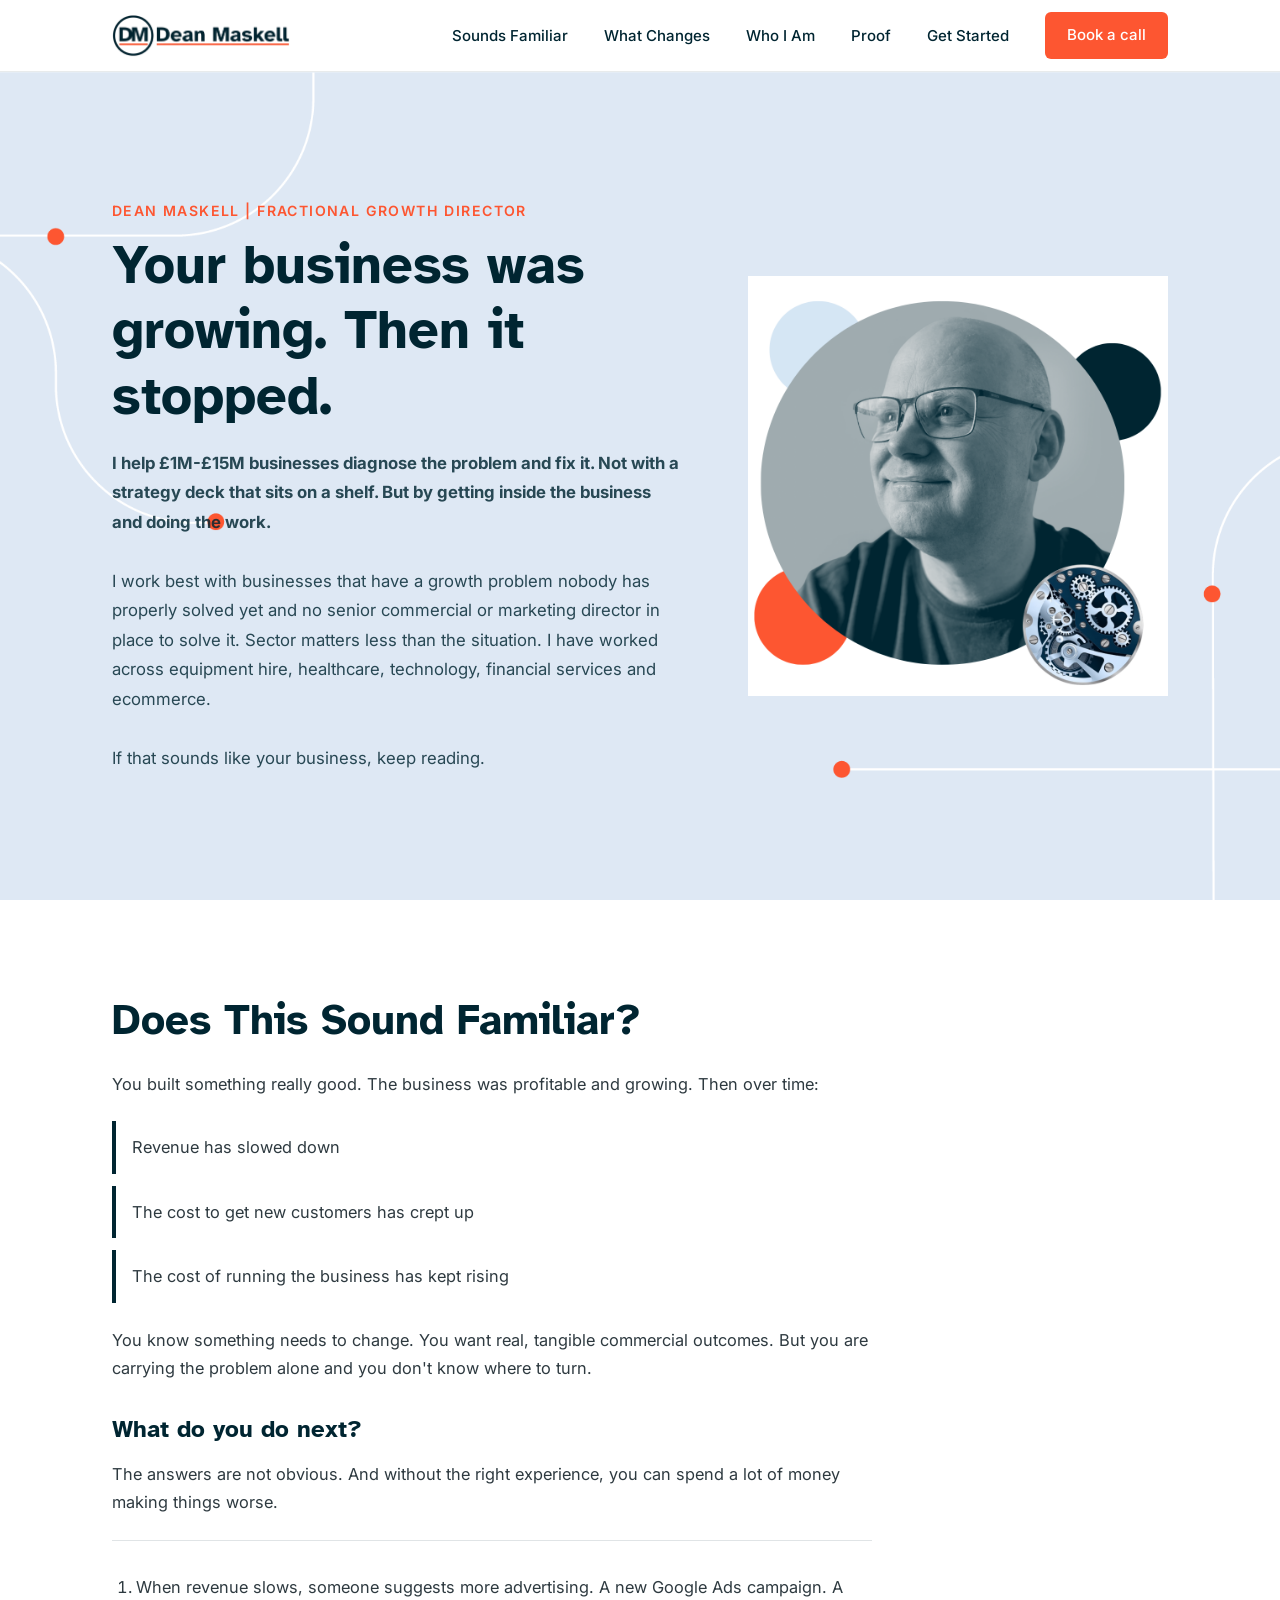
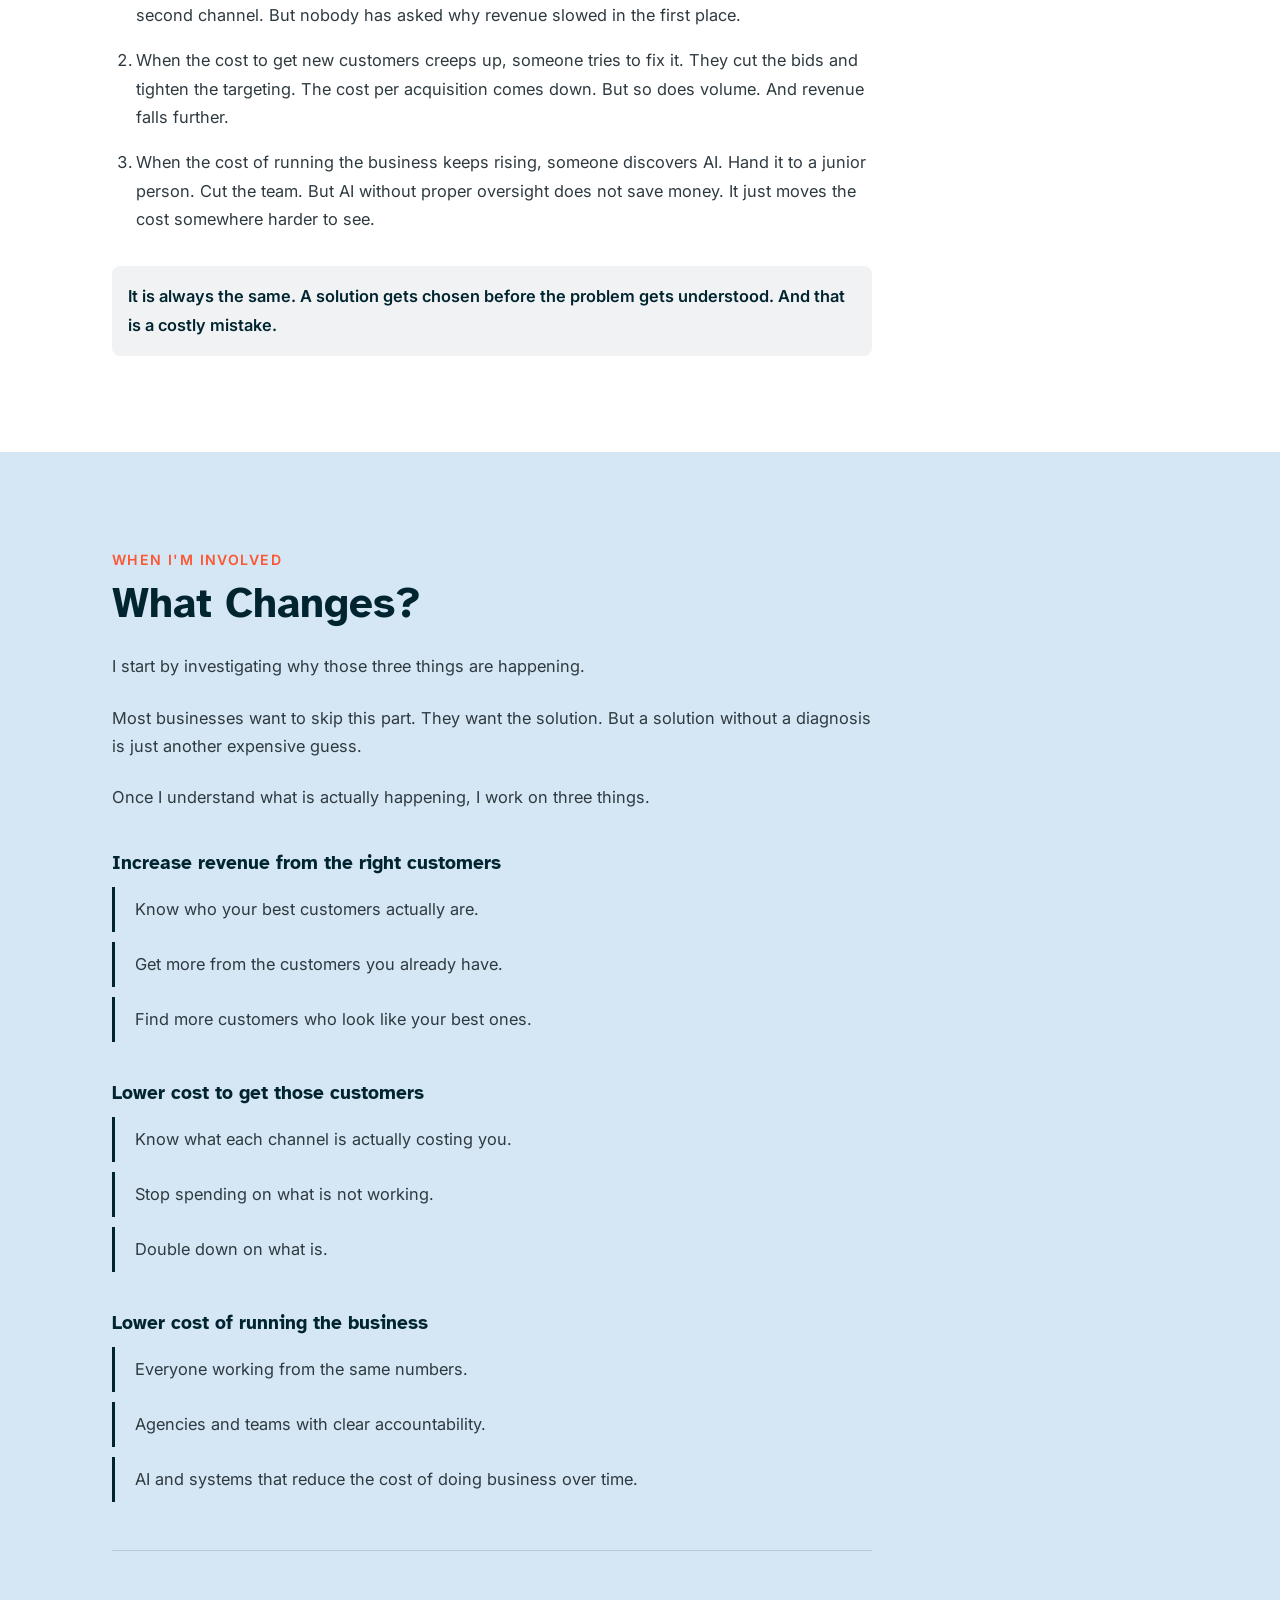
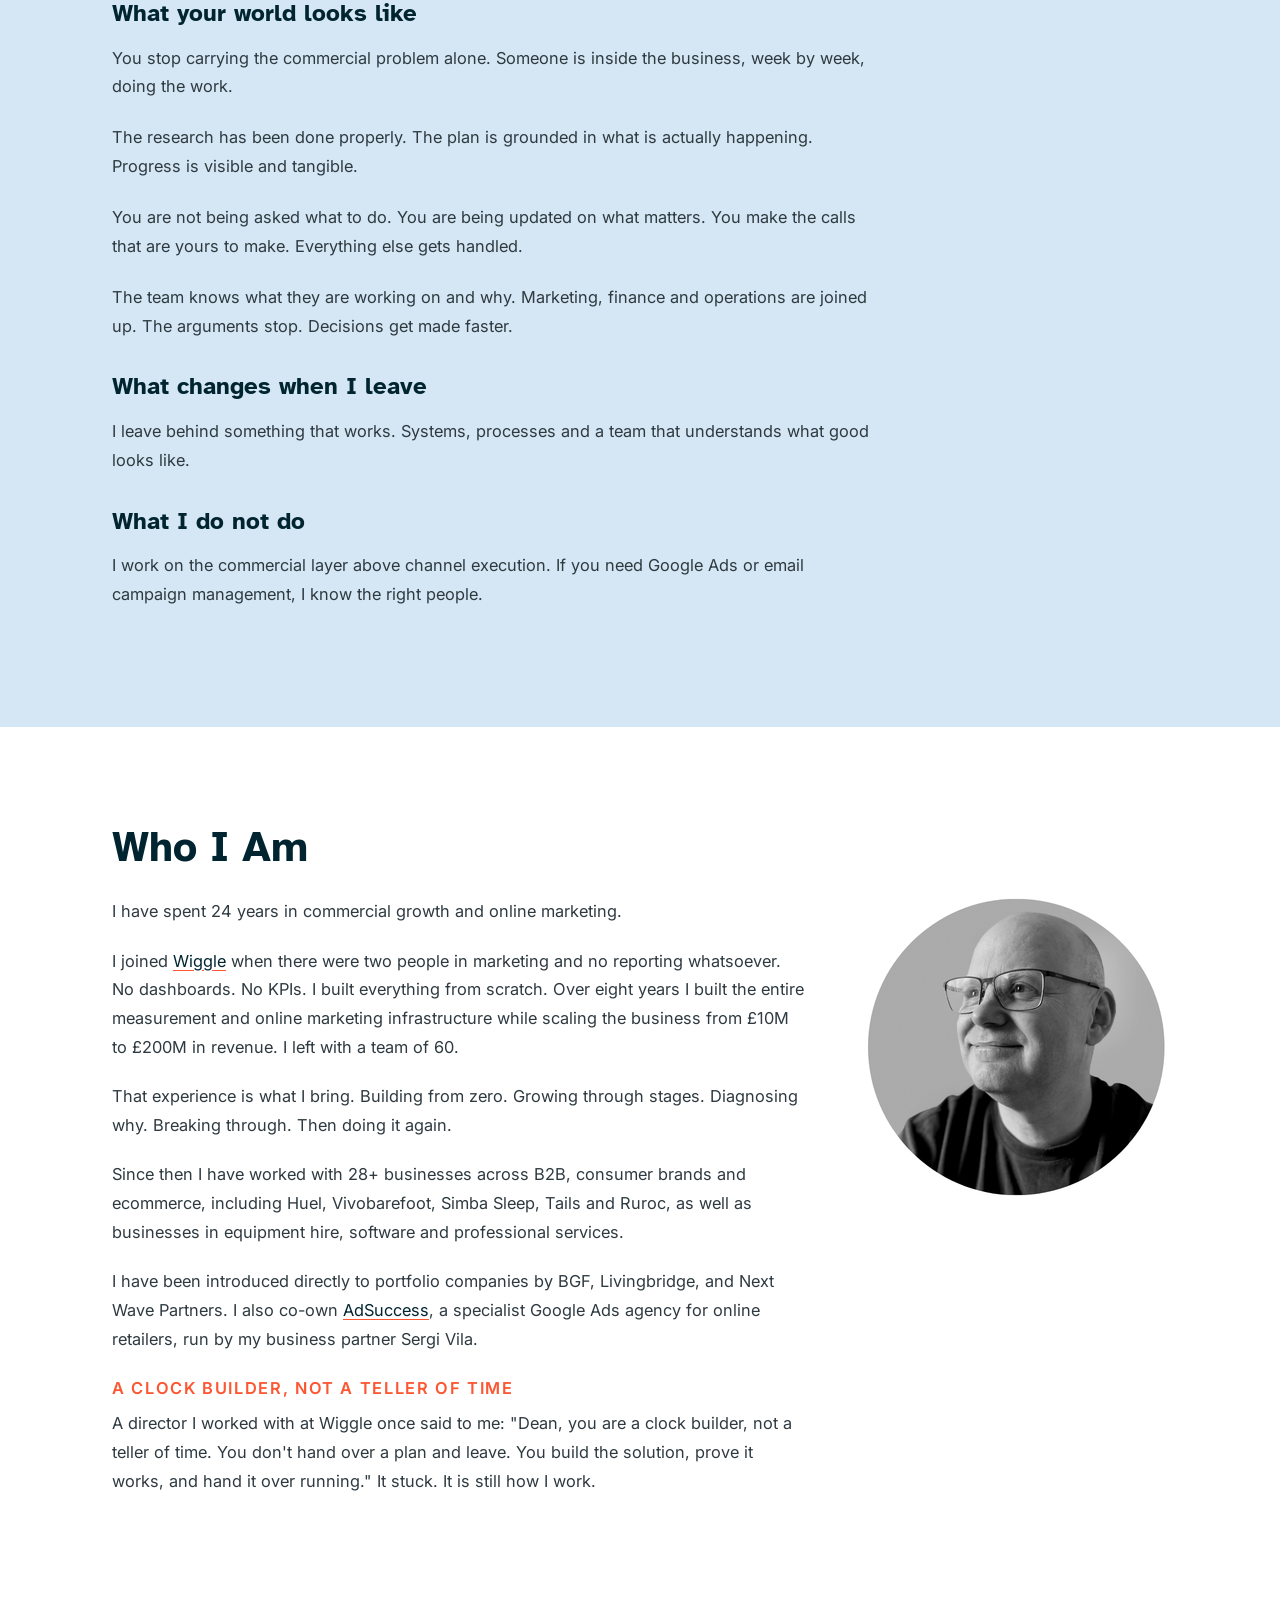
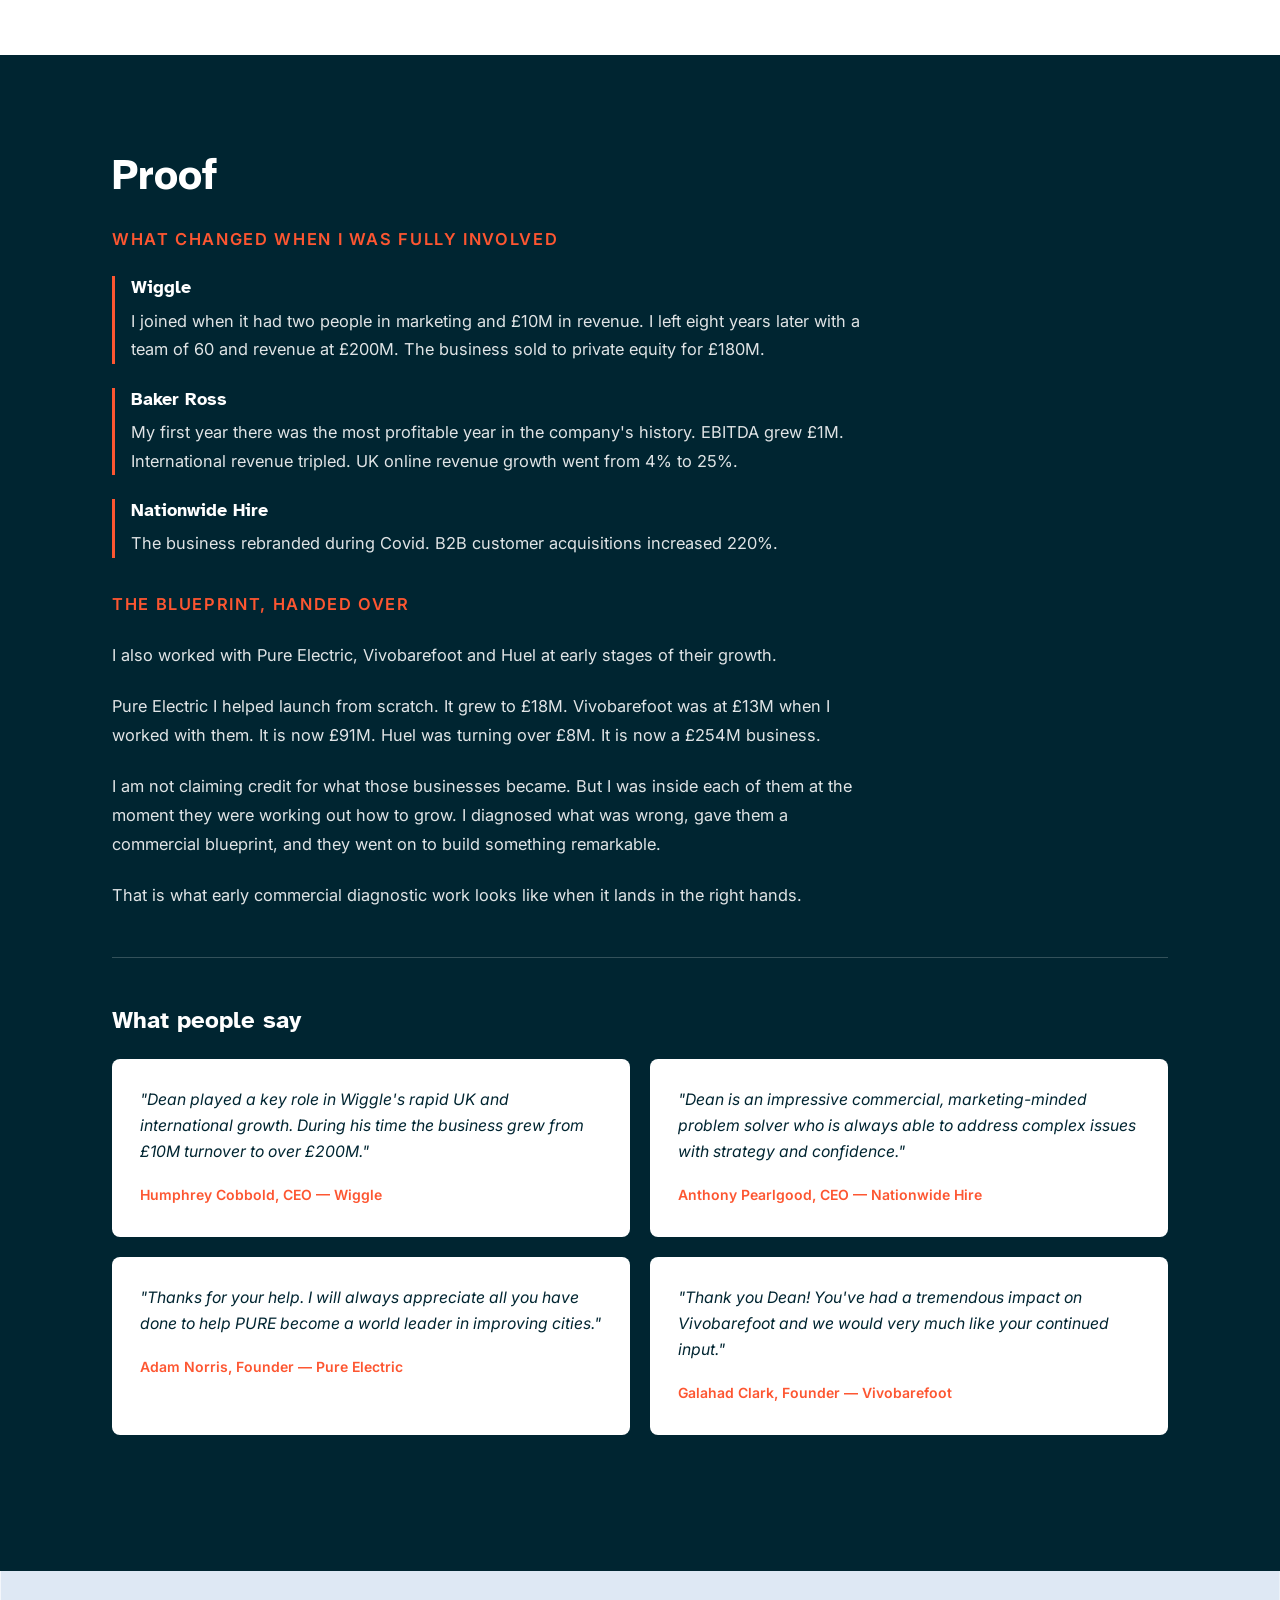
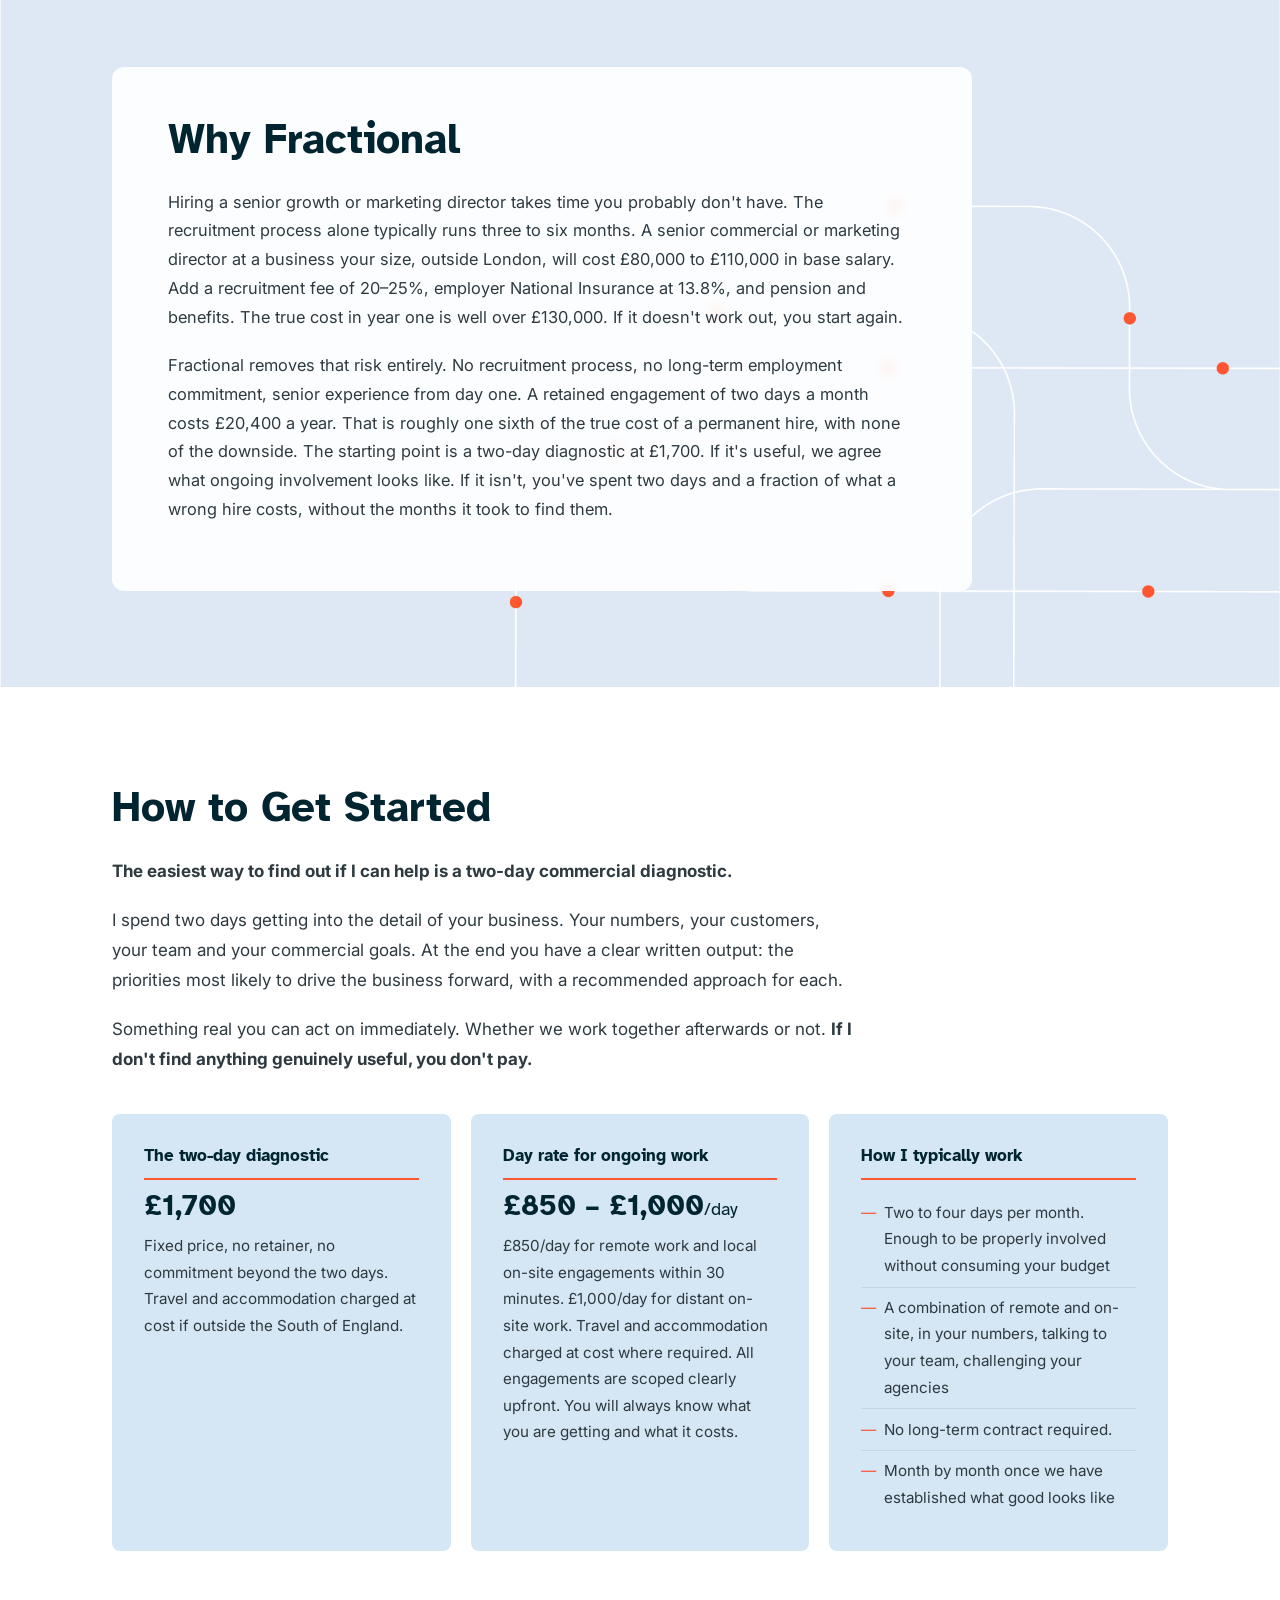
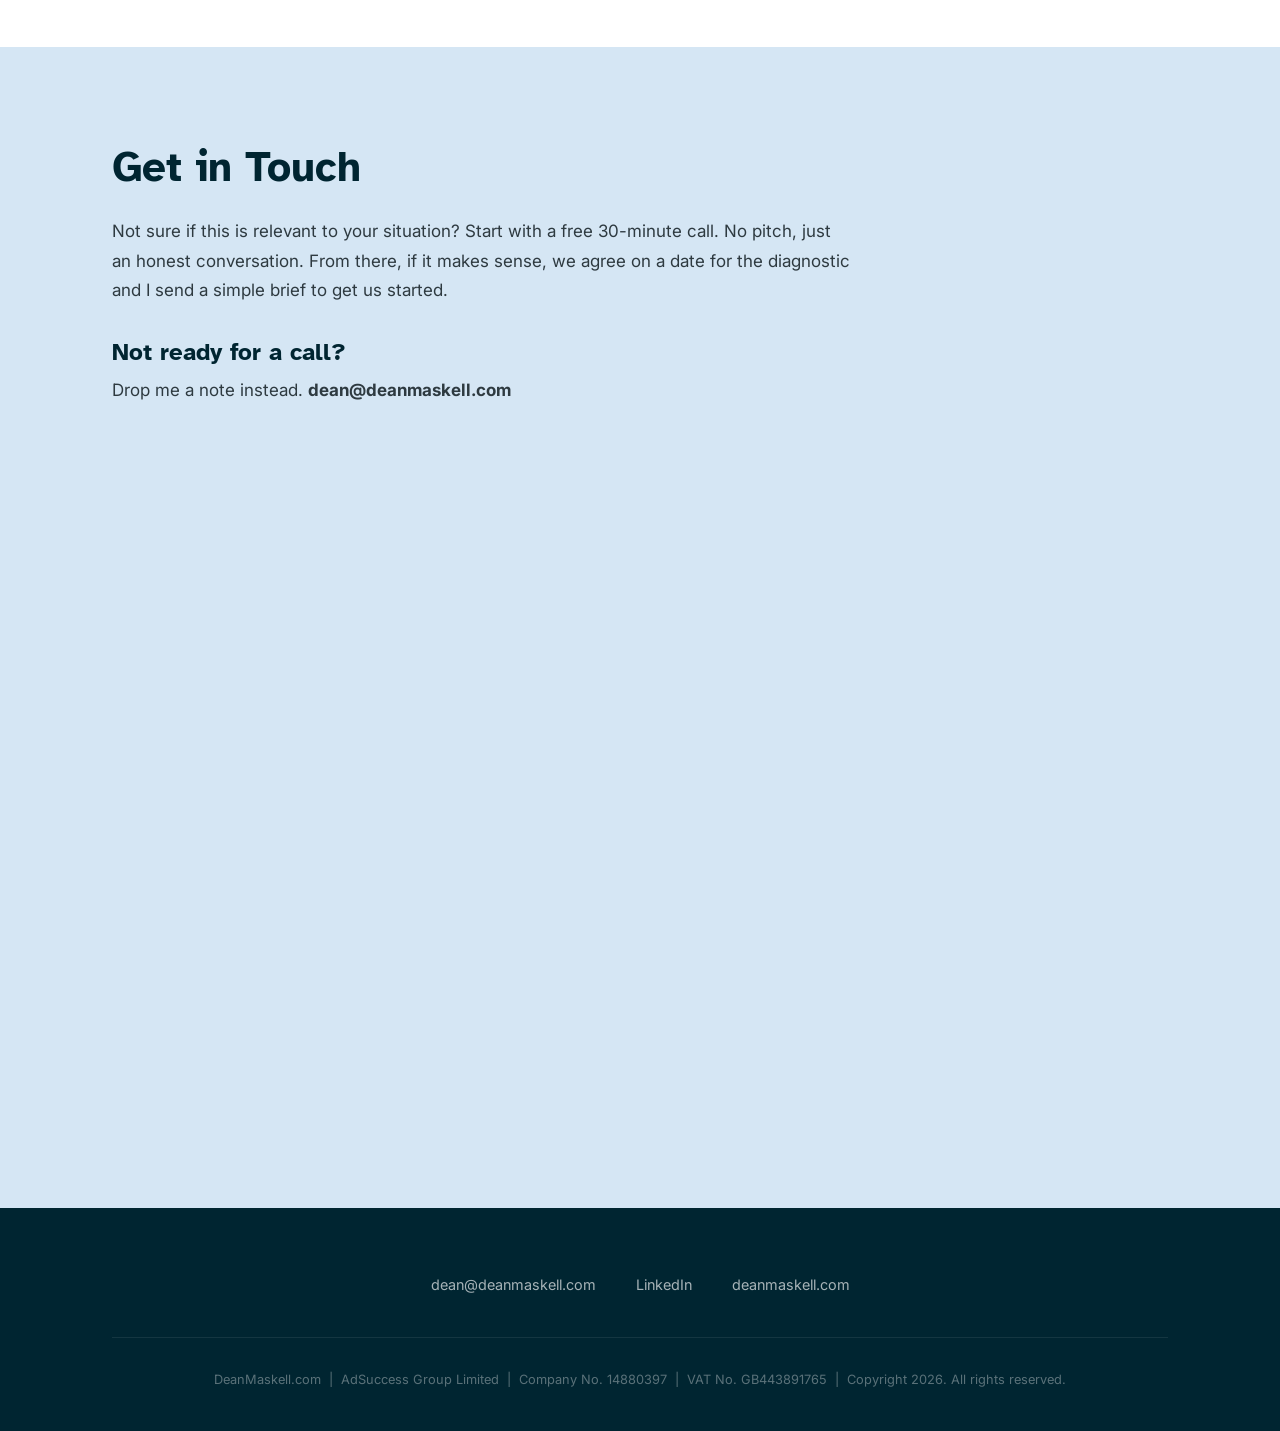
==== index.html @ 6ab5e0b9 "Minor copy edits: remove redundant paragraph and tighten sentence Co-Authored-By: Claude Sonnet 4.6 " ====
<!DOCTYPE html>
<html lang="en">
<head>
    <meta charset="UTF-8">
    <meta name="viewport" content="width=device-width, initial-scale=1.0">
    <title>Dean Maskell | Fractional Growth Director</title>
    <meta name="description" content="I help businesses £1M-£15M diagnose the problem and fix it. Not with a strategy deck that sits on a shelf. But by getting inside and doing the work.">

    <!-- Favicons -->
    <link rel="icon" href="Dean Maskell favicon.ico" type="image/x-icon">
    <link rel="icon" type="image/png" sizes="32x32" href="Dean Maskell favicon-32x32.png">
    <link rel="icon" type="image/png" sizes="16x16" href="Dean Maskell favicon-16x16.png">
    <link rel="apple-touch-icon" href="Dean Maskell favicon apple-touch-icon.png">

    <!-- Google Fonts -->
    <link rel="preconnect" href="https://fonts.googleapis.com">
    <link rel="preconnect" href="https://fonts.gstatic.com" crossorigin>
    <link href="https://fonts.googleapis.com/css2?family=Atkinson+Hyperlegible:wght@400;700&family=Inter:wght@400;500;600;700&display=swap" rel="stylesheet">

    <link rel="stylesheet" href="style.css">
</head>
<body>

    <!-- ===== NAVIGATION ===== -->
    <nav id="navbar" role="navigation" aria-label="Main navigation">
        <div class="nav-container">
            <a href="#hero" class="nav-logo" aria-label="Dean Maskell — home">
                <img src="Dean Maskell Logo Transparent.png" alt="Dean Maskell">
            </a>
            <button class="nav-toggle" aria-label="Open navigation menu" aria-expanded="false" aria-controls="nav-links">
                <span></span>
                <span></span>
                <span></span>
            </button>
            <ul class="nav-links" id="nav-links" role="list">
                <li><a href="#familiar">Sounds Familiar</a></li>
                <li><a href="#changes">What Changes</a></li>
                <li><a href="#who">Who I Am</a></li>
                <li><a href="#testimonials">Proof</a></li>
                <li><a href="#started">Get Started</a></li>
                <li class="nav-cta-item"><a href="#contact" class="btn-nav-cta">Book a call</a></li>
            </ul>
        </div>
    </nav>


    <!-- ===== SECTION 1: HERO ===== -->
    <section id="hero" class="hero">
        <div class="container hero-inner">
            <div class="hero-content">
                <p class="eyebrow">Dean Maskell | Fractional Growth Director</p>
                <h1>Your business was growing. Then it stopped.</h1>
                <p class="hero-body"><strong>I help £1M-£15M businesses diagnose the problem and fix it. Not with a strategy deck that sits on a shelf. But by getting inside the business and doing the work.</strong></p>
                <br>
                <p class="hero-body">I work best with businesses that have a growth problem nobody has properly solved yet and no senior commercial or marketing director in place to solve it. Sector matters less than the situation. I have worked across equipment hire, healthcare, technology, financial services and ecommerce.</p>
                <br>
                <p class="hero-body">If that sounds like your business, keep reading.</p>
            </div>
            <div class="hero-image">
                <img src="Hero Dean Clock Image.png" alt="Dean Maskell">
            </div>
        </div>
    </section>


    <!-- ===== SECTION 2: DOES THIS SOUND FAMILIAR ===== -->
    <section id="familiar" class="section-white">
        <div class="container">
            <h2>Does This Sound Familiar?</h2>
            <div class="prose">
                <p>You built something really good. The business was profitable and growing. Then over time:</p>
                <ul class="problem-list">
                    <li>Revenue has slowed down</li>
                    <li>The cost to get new customers has crept up</li>
                    <li>The cost of running the business has kept rising</li>
                </ul>
                <p>You know something needs to change. You want real, tangible commercial outcomes. But you are carrying the problem alone and you don't know where to turn.</p>
                <h3 class="prose-question">What do you do next?</h3>
                <p>The answers are not obvious. And without the right experience, you can spend a lot of money making things worse.</p>
                <ol class="solution-list">
                    <li>When revenue slows, someone suggests more advertising. A new Google Ads campaign. A second channel. But nobody has asked why revenue slowed in the first place.</li>
                    <li>When the cost to get new customers creeps up, someone tries to fix it. They cut the bids and tighten the targeting. The cost per acquisition comes down. But so does volume. And revenue falls further.</li>
                    <li>When the cost of running the business keeps rising, someone discovers AI. Hand it to a junior person. Cut the team. But AI without proper oversight does not save money. It just moves the cost somewhere harder to see.</li>
                </ol>
                <p class="prose-callout">It is always the same. A solution gets chosen before the problem gets understood. And that is a costly mistake.</p>
            </div>
        </div>
    </section>



    <!-- ===== SECTION 3: WHAT CHANGES ===== -->
    <section id="changes" class="section-pale">
        <div class="container">
            <p class="eyebrow-section">When I'm involved</p>
            <h2>What Changes?</h2>
            <div class="prose">
                <p>I start by investigating why those three things are happening.</p>
                <p>Most businesses want to skip this part. They want the solution. But a solution without a diagnosis is just another expensive guess.</p>
                <p>Once I understand what is actually happening, I work on three things.</p>

                <h4 class="outcome-heading">Increase revenue from the right customers</h4>
                <ul class="outcome-list">
                    <li>Know who your best customers actually are.</li>
                    <li>Get more from the customers you already have.</li>
                    <li>Find more customers who look like your best ones.</li>
                </ul>

                <h4 class="outcome-heading">Lower cost to get those customers</h4>
                <ul class="outcome-list">
                    <li>Know what each channel is actually costing you.</li>
                    <li>Stop spending on what is not working.</li>
                    <li>Double down on what is.</li>
                </ul>

                <h4 class="outcome-heading">Lower cost of running the business</h4>
                <ul class="outcome-list">
                    <li>Everyone working from the same numbers.</li>
                    <li>Agencies and teams with clear accountability.</li>
                    <li>AI and systems that reduce the cost of doing business over time.</li>
                </ul>

                <hr class="outcome-divider">

                <h3 class="prose-question">What your world looks like</h3>
                <p>You stop carrying the commercial problem alone. Someone is inside the business, week by week, doing the work.</p>
                <p>The research has been done properly. The plan is grounded in what is actually happening. Progress is visible and tangible.</p>
                <p>You are not being asked what to do. You are being updated on what matters. You make the calls that are yours to make. Everything else gets handled.</p>
                <p>The team knows what they are working on and why. Marketing, finance and operations are joined up. The arguments stop. Decisions get made faster.</p>

                <h3 class="prose-question">What changes when I leave</h3>
                <p>I leave behind something that works. Systems, processes and a team that understands what good looks like.</p>

                <h3 class="prose-question">What I do not do</h3>
                <p>I work on the commercial layer above channel execution. If you need Google Ads or email campaign management, I know the right people.</p>
            </div>
        </div>
    </section>


    <!-- ===== SECTION 4: WHO I AM ===== -->
    <section id="who" class="section-white">
        <div class="container">
            <h2>Who I Am</h2>

            <div class="who-grid">
                <div class="who-text">
                    <p>I have spent 24 years in commercial growth and online marketing.</p>
                    <p>I joined <a href="https://adsuccess.com/blog/wiggle/" target="_blank" rel="noopener noreferrer">Wiggle</a> when there were two people in marketing and no reporting whatsoever. No dashboards. No KPIs. I built everything from scratch. Over eight years I built the entire measurement and online marketing infrastructure while scaling the business from £10M to £200M in revenue. I left with a team of 60.</p>
                    <p>That experience is what I bring. Building from zero. Growing through stages. Diagnosing why. Breaking through. Then doing it again.</p>
                    <p>Since then I have worked with 28+ businesses across B2B, consumer brands and ecommerce, including Huel, Vivobarefoot, Simba Sleep, Tails and Ruroc, as well as businesses in equipment hire, software and professional services.</p>
                    <p>I have been introduced directly to portfolio companies by BGF, Livingbridge, and Next Wave Partners. I also co-own <a href="https://adsuccess.com/ecommerce-ppc-agency/" target="_blank" rel="noopener noreferrer">AdSuccess</a>, a specialist Google Ads agency for online retailers, run by my business partner Sergi Vila.</p>
                    <p class="eyebrow-section">A CLOCK BUILDER, NOT A TELLER OF TIME</p>
                    <p>A director I worked with at Wiggle once said to me: "Dean, you are a clock builder, not a teller of time. You don't hand over a plan and leave. You build the solution, prove it works, and hand it over running." It stuck. It is still how I work.</p>
                </div>
                <div class="who-photo">
                    <img src="Dean Maskell.png" alt="Dean Maskell">
                </div>
            </div>

        </div>
    </section>


    <!-- ===== SECTION 4b: WHAT PEOPLE SAY ===== -->
    <section id="testimonials" class="section-navy">
        <div class="container">
            <h2>Proof</h2>
            <p class="eyebrow-section">What changed when I was fully involved</p>

            <div class="proof-case">
                <h4 class="proof-company">Wiggle</h4>
                <p>I joined when it had two people in marketing and £10M in revenue. I left eight years later with a team of 60 and revenue at £200M. The business sold to private equity for £180M.</p>
            </div>

            <div class="proof-case">
                <h4 class="proof-company">Baker Ross</h4>
                <p>My first year there was the most profitable year in the company's history. EBITDA grew £1M. International revenue tripled. UK online revenue growth went from 4% to 25%.</p>
            </div>

            <div class="proof-case">
                <h4 class="proof-company">Nationwide Hire</h4>
                <p>The business rebranded during Covid. B2B customer acquisitions increased 220%.</p>
            </div>

            <div class="proof-others">
                <p class="eyebrow-section">The blueprint, handed over</p>
                <p>I also worked with Pure Electric, Vivobarefoot and Huel at early stages of their growth.</p>
                <p>Pure Electric I helped launch from scratch. It grew to £18M. Vivobarefoot was at £13M when I worked with them. It is now £91M. Huel was turning over £8M. It is now a £254M business.</p>
                <p>I am not claiming credit for what those businesses became. But I was inside each of them at the moment they were working out how to grow. I diagnosed what was wrong, gave them a commercial blueprint, and they went on to build something remarkable.</p>
                <p>That is what early commercial diagnostic work looks like when it lands in the right hands.</p>
            </div>

            <hr class="proof-divider">

            <div class="testimonials-section">
                <h3>What people say</h3>
                <div class="testimonials-grid">
                    <blockquote class="testimonial">
                        <p>"Dean played a key role in Wiggle's rapid UK and international growth. During his time the business grew from £10M turnover to over £200M."</p>
                        <cite><a href="https://www.linkedin.com/in/humphrey-cobbold-5886922/" target="_blank" rel="noopener noreferrer">Humphrey Cobbold, CEO — Wiggle</a></cite>
                    </blockquote>
                    <blockquote class="testimonial">
                        <p>"Dean is an impressive commercial, marketing-minded problem solver who is always able to address complex issues with strategy and confidence."</p>
                        <cite><a href="https://www.linkedin.com/in/anthonypearlgood/" target="_blank" rel="noopener noreferrer">Anthony Pearlgood, CEO — Nationwide Hire</a></cite>
                    </blockquote>
                    <blockquote class="testimonial">
                        <p>"Thanks for your help. I will always appreciate all you have done to help PURE become a world leader in improving cities."</p>
                        <cite><a href="https://www.linkedin.com/in/adam-norris-09528b149/" target="_blank" rel="noopener noreferrer">Adam Norris, Founder — Pure Electric</a></cite>
                    </blockquote>
                    <blockquote class="testimonial">
                        <p>"Thank you Dean! You've had a tremendous impact on Vivobarefoot and we would very much like your continued input."</p>
                        <cite><a href="https://www.linkedin.com/in/galahad-clark-a081633/" target="_blank" rel="noopener noreferrer">Galahad Clark, Founder — Vivobarefoot</a></cite>
                    </blockquote>
                </div>
            </div>
        </div>
    </section>


    <!-- ===== SECTION 5: WHY FRACTIONAL ===== -->
    <section id="fractional" class="section-bg-2">
        <div class="container">
            <div class="content-box">
                <h2>Why Fractional</h2>
                <p>Hiring a senior growth or marketing director takes time you probably don't have. The recruitment process alone typically runs three to six months. A senior commercial or marketing director at a business your size, outside London, will cost £80,000 to £110,000 in base salary. Add a recruitment fee of 20–25%, employer National Insurance at 13.8%, and pension and benefits. The true cost in year one is well over £130,000. If it doesn't work out, you start again.</p>
                <p>Fractional removes that risk entirely. No recruitment process, no long-term employment commitment, senior experience from day one. A retained engagement of two days a month costs £20,400 a year. That is roughly one sixth of the true cost of a permanent hire, with none of the downside. The starting point is a two-day diagnostic at £1,700. If it's useful, we agree what ongoing involvement looks like. If it isn't, you've spent two days and a fraction of what a wrong hire costs, without the months it took to find them.</p>
            </div>
        </div>
    </section>


    <!-- ===== SECTION 6: HOW TO GET STARTED ===== -->
    <section id="started" class="section-white">
        <div class="container">
            <h2>How to Get Started</h2>
            <p class="section-body"><strong>The easiest way to find out if I can help is a two-day commercial diagnostic.</strong></p>
            <p class="section-body">I spend two days getting into the detail of your business. Your numbers, your customers, your team and your commercial goals. At the end you have a clear written output: the priorities most likely to drive the business forward, with a recommended approach for each.</p>
            <p class="section-body">Something real you can act on immediately. Whether we work together afterwards or not. <strong>If I don't find anything genuinely useful, you don't pay.</strong></p>

            <div class="pricing-grid">
                <div class="pricing-card">
                    <h3>The two-day diagnostic</h3>
                    <p class="price">£1,700</p>
                    <p>Fixed price, no retainer, no commitment beyond the two days. Travel and accommodation charged at cost if outside the South of England.</p>
                </div>
                <div class="pricing-card">
                    <h3>Day rate for ongoing work</h3>
                    <p class="price">£850 – £1,000<span class="price-unit">/day</span></p>
                    <p>£850/day for remote work and local on-site engagements within 30 minutes. £1,000/day for distant on-site work. Travel and accommodation charged at cost where required. All engagements are scoped clearly upfront. You will always know what you are getting and what it costs.</p>
                </div>
                <div class="pricing-card">
                    <h3>How I typically work</h3>
                    <ul>
                        <li>Two to four days per month. Enough to be properly involved without consuming your budget</li>
                        <li>A combination of remote and on-site, in your numbers, talking to your team, challenging your agencies</li>
                        <li>No long-term contract required.</li>
                        <li>Month by month once we have established what good looks like</li>
                    </ul>
                </div>
            </div>
        </div>
    </section>


    <!-- ===== SECTION 7: GET IN TOUCH ===== -->
    <section id="contact" class="section-pale">
        <div class="container">
            <h2>Get in Touch</h2>
            <p class="section-body">Not sure if this is relevant to your situation? Start with a free 30-minute call. No pitch, just an honest conversation. From there, if it makes sense, we agree on a date for the diagnostic and I send a simple brief to get us started.</p>

            <h3>Not ready for a call?</h3>
            <p class="section-body">Drop me a note instead. <a href="mailto:dean@deanmaskell.com"><strong>dean@deanmaskell.com</strong></a></p>

            <!-- HubSpot Calendar Embed -->
            <div class="calendar-wrap">
                <div class="meetings-iframe-container" data-src="https://meetings-eu1.hubspot.com/dean-maskell?embed=true"></div>
                <script type="text/javascript" src="https://static.hsappstatic.net/MeetingsEmbed/ex/MeetingsEmbedCode.js"></script>
            </div>
        </div>
    </section>


    <!-- ===== FOOTER ===== -->
    <footer>
        <div class="container">

<div class="footer-links">
                <a href="mailto:dean@deanmaskell.com">dean@deanmaskell.com</a>
                <a href="https://linkedin.com/in/deanmaskell" target="_blank" rel="noopener noreferrer">LinkedIn</a>
                <a href="https://deanmaskell.com">deanmaskell.com</a>
            </div>

            <div class="footer-legal">
                <p>DeanMaskell.com &nbsp;|&nbsp; AdSuccess Group Limited &nbsp;|&nbsp; Company No. 14880397 &nbsp;|&nbsp; VAT No. GB443891765 &nbsp;|&nbsp; Copyright 2026. All rights reserved.</p>
            </div>

        </div>
    </footer>

    <script src="script.js"></script>
</body>
</html>
---- style.css ----
/* ============================================================
   DEAN MASKELL — deanmaskell.com
   style.css
   ============================================================ */

/* ===========================
   CSS Variables
=========================== */
:root {
    --navy:      #002531;
    --orange:    #FD5631;
    --bold-blue: #0082FF;
    --pale-blue: #D5E6F4;
    --white:     #ffffff;
    --text-body: #2e3a40;
    --text-muted:#5c6f78;

    --font-heading: 'Atkinson Hyperlegible', sans-serif;
    --font-body:    'Inter', sans-serif;

    --max-width:      1120px;
    --section-v:      96px;
    --nav-height:     72px;
    --border-radius:  8px;
    --card-shadow:    0 2px 16px rgba(0, 37, 49, 0.07);
}

/* ===========================
   Reset & Base
=========================== */
*, *::before, *::after {
    box-sizing: border-box;
    margin: 0;
    padding: 0;
}

html {
    scroll-behavior: smooth;
    -webkit-text-size-adjust: 100%;
}

body {
    font-family: var(--font-body);
    font-size: 17px;
    line-height: 1.75;
    color: var(--text-body);
    background: var(--white);
}

img {
    max-width: 100%;
    height: auto;
    display: block;
}

ul { list-style: none; }

a {
    color: inherit;
    text-decoration: none;
}

strong { font-weight: 700; }

/* ===========================
   Typography
=========================== */
h1, h2, h3, h4 {
    font-family: var(--font-heading);
    font-weight: 700;
    color: var(--navy);
    line-height: 1.2;
}

h1 { font-size: clamp(2.2rem, 5vw, 3.4rem); }
h2 { font-size: clamp(1.8rem, 3.5vw, 2.6rem); margin-bottom: 1.5rem; }
h3 { font-size: 1.15rem; margin-bottom: 0.6rem; }

p { margin-bottom: 1.3rem; }
p:last-child { margin-bottom: 0; }

/* ===========================
   Layout
=========================== */
.container {
    max-width: var(--max-width);
    margin: 0 auto;
    padding: 0 32px;
}

.section-white { background: var(--white);    padding: var(--section-v) 32px; }
.section-pale  { background: var(--pale-blue); padding: var(--section-v) 32px; }
.section-navy  { background: var(--navy);      padding: var(--section-v) 32px; }
.section-navy h2 { color: var(--white); }
.section-navy p  { color: rgba(255, 255, 255, 0.88); max-width: 760px; font-size: 1.025rem; margin-bottom: 1.4rem; }
.section-navy p:last-child { margin-bottom: 0; }

/* ===========================
   CTA Button
=========================== */
.btn-cta {
    display: inline-block;
    background: var(--orange);
    color: var(--white);
    font-family: var(--font-body);
    font-weight: 600;
    font-size: 1rem;
    padding: 15px 34px;
    border-radius: 6px;
    text-decoration: none;
    margin-top: 2.25rem;
    transition: opacity 0.18s ease, transform 0.18s ease;
    cursor: pointer;
    border: none;
    white-space: nowrap;
}

.btn-cta:hover {
    opacity: 0.88;
    transform: translateY(-2px);
}

/* ===========================
   Navigation
=========================== */
#navbar {
    position: sticky;
    top: 0;
    z-index: 1000;
    background: var(--white);
    height: var(--nav-height);
    border-bottom: 1px solid rgba(0, 37, 49, 0.09);
}

.nav-container {
    max-width: var(--max-width);
    margin: 0 auto;
    padding: 0 32px;
    height: 100%;
    display: flex;
    align-items: center;
    justify-content: space-between;
}

.nav-logo img {
    height: 44px;
    width: auto;
}

.nav-links {
    display: flex;
    align-items: center;
    gap: 2.25rem;
}

.nav-links a {
    font-size: 0.94rem;
    font-weight: 500;
    color: var(--navy);
    transition: color 0.18s ease;
}

.nav-links a:hover { color: var(--orange); }

/* Nav CTA button */
.btn-nav-cta {
    display: inline-block;
    background: var(--orange);
    color: var(--white) !important;
    font-weight: 600;
    font-size: 0.9rem;
    padding: 10px 22px;
    border-radius: 6px;
    transition: opacity 0.18s ease, transform 0.18s ease;
    white-space: nowrap;
}

.btn-nav-cta:hover {
    opacity: 0.88 !important;
    transform: translateY(-1px);
    color: var(--white) !important;
}

/* Hamburger */
.nav-toggle {
    display: none;
    flex-direction: column;
    justify-content: center;
    gap: 5px;
    background: none;
    border: none;
    cursor: pointer;
    padding: 6px;
    width: 36px;
    height: 36px;
}

.nav-toggle span {
    display: block;
    width: 22px;
    height: 2px;
    background: var(--navy);
    border-radius: 2px;
    transition: transform 0.25s ease, opacity 0.25s ease;
}

/* Hamburger → X animation */
.nav-toggle[aria-expanded="true"] span:nth-child(1) { transform: translateY(7px) rotate(45deg); }
.nav-toggle[aria-expanded="true"] span:nth-child(2) { opacity: 0; }
.nav-toggle[aria-expanded="true"] span:nth-child(3) { transform: translateY(-7px) rotate(-45deg); }

/* ===========================
   Eyebrows / Labels
=========================== */
.eyebrow {
    font-family: var(--font-body);
    font-weight: 600;
    font-size: 0.88rem;
    letter-spacing: 0.1em;
    text-transform: uppercase;
    color: var(--orange);
    margin-bottom: 0.6rem;
}

.eyebrow-section {
    font-family: var(--font-body);
    font-weight: 600;
    font-size: 0.88rem;
    letter-spacing: 0.1em;
    text-transform: uppercase;
    color: var(--orange);
    margin-bottom: 0.4rem;
}

.section-intro {
    font-size: 1.15rem;
    font-weight: 500;
    color: var(--navy);
    max-width: 740px;
    margin-bottom: 1rem;
}

.section-body {
    max-width: 740px;
    margin-bottom: 1.2rem;
}

/* ===========================
   Section 1 — Hero
=========================== */
.hero {
    position: relative;
    min-height: calc(100vh - var(--nav-height));
    background-image: url('Backgrounds_BG 1.3.png');
    background-size: cover;
    background-position: center;
    display: flex;
    align-items: center;
    padding: 80px 32px;
}

.hero-inner {
    display: flex;
    align-items: center;
    gap: 4rem;
    width: 100%;
}

.hero-content {
    flex: 1;
    position: relative;
    z-index: 1;
}

.hero-image {
    flex: 0 0 420px;
    position: relative;
    z-index: 1;
}

.hero-image img {
    width: 100%;
    height: auto;
}

.hero h1 {
    color: var(--navy);
    margin: 0.3rem 0 1.25rem;
}

.hero-subtitle {
    font-size: clamp(1.1rem, 2.2vw, 1.3rem);
    font-weight: 500;
    color: var(--navy);
    margin-bottom: 1.1rem;
}

.hero-body {
    font-size: 1.05rem;
    color: var(--navy);
    opacity: 0.82;
    max-width: 600px;
    margin-bottom: 0;
}

/* ===========================
   Section 2 — Sounds Familiar
=========================== */
.prose p {
    max-width: 760px;
    font-size: 1.025rem;
    margin-bottom: 1.4rem;
}

.callout-text {
    font-family: var(--font-heading) !important;
    font-weight: 700 !important;
    font-size: clamp(1.15rem, 2.2vw, 1.4rem) !important;
    color: var(--navy) !important;
    border-left: 4px solid var(--orange);
    padding: 1rem 1.5rem !important;
    margin: 2rem 0 !important;
    background: rgba(213, 230, 244, 0.35);
    border-radius: 0 var(--border-radius) var(--border-radius) 0;
}

.highlight-text {
    font-family: var(--font-heading) !important;
    font-weight: 700 !important;
    font-size: 1.25rem !important;
    color: var(--navy) !important;
}

.problem-list {
    list-style: none;
    padding: 0;
    margin: 0 0 1.4rem;
    max-width: 760px;
}
.problem-list li {
    border-left: 4px solid var(--navy);
    padding: 12px 0 12px 16px;
    margin-bottom: 12px;
    font-size: 1.025rem;
}
.problem-list li:last-child { margin-bottom: 0; }

.prose-question {
    font-family: var(--font-heading);
    font-size: 1.5rem;
    color: var(--navy);
    margin: 2rem 0 1rem;
    max-width: 760px;
}

.solution-list {
    list-style: decimal;
    padding-left: 1.5rem;
    margin-top: 1rem;
    border-top: 1px solid rgba(0, 37, 49, 0.12);
    padding-top: 2rem;
    max-width: 760px;
}
.solution-list li {
    margin-bottom: 1rem;
    font-size: 1.025rem;
}

.prose-callout {
    background: rgba(0, 37, 49, 0.06);
    padding: 16px;
    border-radius: var(--border-radius);
    font-weight: 600;
    font-size: 1.05rem;
    color: var(--navy);
    max-width: 760px;
    margin-top: 2rem;
    margin-bottom: 0 !important;
}

/* ===========================
   Section 3 — What Changes
=========================== */
.outcome-heading {
    font-family: var(--font-heading);
    font-size: 1.2rem;
    font-weight: 700;
    color: var(--navy);
    margin: 2.5rem 0 0.75rem;
    max-width: 760px;
}

.outcome-list {
    list-style: none;
    padding: 0;
    margin: 0;
    max-width: 760px;
}
.outcome-list li {
    border-left: 3px solid var(--navy);
    padding: 0.5rem 0 0.5rem 1.25rem;
    margin-bottom: 0.65rem;
    font-size: 1.025rem;
}
.outcome-list li:last-child { margin-bottom: 0; }

.outcome-divider {
    border: none;
    border-top: 1px solid rgba(0, 37, 49, 0.15);
    margin: 3rem 0;
    max-width: 760px;
}

.cards-grid {
    display: grid;
    grid-template-columns: repeat(2, 1fr);
    gap: 1.25rem;
    margin: 2.5rem 0 0;
}

.card {
    background: var(--white);
    padding: 2rem 2rem 1.75rem;
    border-radius: var(--border-radius);
    box-shadow: var(--card-shadow);
}

.card h3 { color: var(--navy); }

.card p {
    font-size: 0.975rem;
    color: var(--text-body);
    margin: 0;
}


/* ===========================
   Section 4 — Who I Am
=========================== */
.who-grid {
    display: grid;
    grid-template-columns: 1fr 300px;
    gap: 4rem;
    align-items: start;
    margin-bottom: 4rem;
}

.who-text p { font-size: 1.025rem; }

.who-photo img {
    width: 100%;
    border-radius: var(--border-radius);
}

/* Proof section */
.section-navy .eyebrow-section { color: var(--orange); }

.proof-company {
    font-family: var(--font-heading);
    font-size: 1.15rem;
    font-weight: 700;
    color: var(--white);
    margin: 0 0 0.5rem;
}

.proof-case {
    border-left: 3px solid var(--orange);
    padding-left: 16px;
    margin-bottom: 24px;
    max-width: 760px;
}

.proof-others {
    margin-top: 32px;
    max-width: 760px;
}

.proof-divider {
    border: none;
    border-top: 1px solid rgba(255, 255, 255, 0.2);
    margin: 3rem 0;
}

/* Testimonials */
.testimonials-section { margin: 3rem 0 2.5rem; }

.testimonials-section > h3 {
    font-size: 1.5rem;
    margin-bottom: 1.5rem;
    color: var(--white);
}

.testimonials-grid {
    display: grid;
    grid-template-columns: repeat(2, 1fr);
    gap: 1.25rem;
}

.testimonial {
    background: var(--white);
    padding: 1.75rem;
    border-radius: var(--border-radius);
}

.testimonial p {
    font-style: italic;
    font-size: 0.985rem;
    color: var(--navy);
    margin-bottom: 0.9rem;
    line-height: 1.65;
}

.testimonial cite {
    font-style: normal;
    font-weight: 600;
    font-size: 0.875rem;
    color: var(--orange);
}

.testimonial cite a {
    color: var(--orange);
    text-decoration: none;
}

.testimonial cite a:hover {
    text-decoration: underline;
}

/* Short Version */
.short-version {
    background: var(--navy);
    padding: 2.5rem 2.75rem;
    border-radius: var(--border-radius);
    margin: 0 0 2.5rem;
}

.short-version h3 {
    color: var(--white);
    font-size: 1.2rem;
    margin-bottom: 1.25rem;
}

.short-version ul li {
    padding: 0.45rem 0 0.45rem 1.5rem;
    font-size: 0.975rem;
    color: rgba(255,255,255,0.88);
    border-bottom: 1px solid rgba(255,255,255,0.09);
    position: relative;
}

.short-version ul li:last-child { border-bottom: none; }

.short-version ul li::before {
    content: '—';
    position: absolute;
    left: 0;
    color: var(--orange);
}

/* ===========================
   Section 5 — Why Fractional
=========================== */
.section-bg-2 {
    background-image: url('Backgrounds_BG 2.3.png');
    background-size: cover;
    background-position: center;
    padding: var(--section-v) 32px;
}

.content-box {
    background: rgba(255, 255, 255, 0.90);
    backdrop-filter: blur(6px);
    -webkit-backdrop-filter: blur(6px);
    padding: 3rem 3.5rem;
    border-radius: 12px;
    max-width: 860px;
}

.content-box h2 { margin-bottom: 1.4rem; }

.content-box p {
    font-size: 1.025rem;
    max-width: 740px;
    margin-bottom: 1.25rem;
}

/* ===========================
   Section 6 — Get Started / Pricing
=========================== */
.pricing-grid {
    display: grid;
    grid-template-columns: repeat(3, 1fr);
    gap: 1.25rem;
    margin: 2.5rem 0 0;
}

.pricing-card {
    background: var(--pale-blue);
    padding: 2rem;
    border-radius: var(--border-radius);
}

.pricing-card h3 {
    font-size: 1.05rem;
    color: var(--navy);
    padding-bottom: 0.75rem;
    margin-bottom: 0.75rem;
    border-bottom: 2px solid var(--orange);
}

.price {
    font-family: var(--font-heading);
    font-weight: 700;
    font-size: 1.8rem;
    color: var(--navy);
    margin: 0.5rem 0 0.75rem !important;
    line-height: 1;
}

.price-unit {
    font-size: 1.1rem;
    font-weight: 400;
}

.pricing-card > p:not(.price) {
    font-size: 0.95rem;
    color: var(--text-body);
    margin: 0;
}

.pricing-card ul li {
    font-size: 0.95rem;
    color: var(--text-body);
    padding: 0.45rem 0 0.45rem 1.4rem;
    border-bottom: 1px solid rgba(0,37,49,0.08);
    position: relative;
}

.pricing-card ul li:last-child { border-bottom: none; }

.pricing-card ul li::before {
    content: '—';
    position: absolute;
    left: 0;
    color: var(--orange);
}

/* ===========================
   Section 7 — Get in Touch
=========================== */
#contact h3 {
    font-size: 1.5rem;
    margin-top: 2rem;
    margin-bottom: 0.6rem;
}

.calendar-wrap {
    margin: 2.5rem 0 1rem;
    border-radius: var(--border-radius);
    overflow: hidden;
    min-height: 650px;
}

.contact-email-line {
    text-align: center;
    font-size: 0.925rem;
    color: var(--text-muted);
    margin-top: 0.5rem;
}

.contact-email-line a {
    color: var(--navy);
    text-decoration: underline;
    text-underline-offset: 3px;
}

/* Inline text links */
.who-text a {
    color: var(--navy);
    text-decoration: underline;
    text-underline-offset: 3px;
    text-decoration-color: var(--orange);
    transition: color 0.18s ease;
}

.who-text a:hover {
    color: var(--orange);
}

/* ===========================
   Footer
=========================== */
footer {
    background: var(--navy);
    padding: 64px 32px 40px;
}

footer .container {
    display: flex;
    flex-direction: column;
    gap: 2.5rem;
}

.footer-newsletter {
    text-align: center;
    padding-bottom: 2.5rem;
    border-bottom: 1px solid rgba(255,255,255,0.12);
}

.footer-newsletter h3 {
    color: var(--white);
    font-size: 1.15rem;
    margin-bottom: 0.4rem;
}

.footer-newsletter p {
    color: rgba(255,255,255,0.7);
    font-size: 0.975rem;
    margin: 0;
}

.footer-newsletter .btn-cta { margin-top: 1.4rem; }

.footer-links {
    display: flex;
    justify-content: center;
    gap: 2.5rem;
    flex-wrap: wrap;
}

.footer-links a {
    color: rgba(255,255,255,0.65);
    font-size: 0.9rem;
    transition: color 0.18s ease;
}

.footer-links a:hover { color: var(--white); }

.footer-legal {
    text-align: center;
    border-top: 1px solid rgba(255,255,255,0.08);
    padding-top: 2rem;
}

.footer-legal p {
    color: rgba(255,255,255,0.35);
    font-size: 0.8rem;
    margin: 0;
    line-height: 1.6;
}

/* ===========================
   Responsive — Tablet
=========================== */
@media (max-width: 900px) {
    .pricing-grid {
        grid-template-columns: 1fr;
    }

    .who-grid {
        grid-template-columns: 1fr 240px;
        gap: 2.5rem;
    }
}

/* ===========================
   Responsive — Mobile
=========================== */
@media (max-width: 768px) {
    :root {
        --section-v: 64px;
        --nav-height: 64px;
    }

    .container,
    .section-white,
    .section-pale,
    .section-navy,
    .section-bg-2,
    .hero,
    footer {
        padding-left: 20px;
        padding-right: 20px;
    }

    /* Nav */
    .nav-container { padding: 0 20px; }
    .nav-logo img  { height: 36px; }

    .nav-toggle { display: flex; }

    .nav-links {
        display: none;
        position: absolute;
        top: var(--nav-height);
        left: 0;
        right: 0;
        background: var(--white);
        flex-direction: column;
        align-items: stretch;
        gap: 0;
        padding: 0.5rem 0;
        box-shadow: 0 6px 20px rgba(0,0,0,0.1);
        border-bottom: 1px solid rgba(0,37,49,0.08);
    }

    .nav-links.is-open { display: flex; }

    .nav-links a {
        display: block;
        padding: 0.9rem 24px;
        border-bottom: 1px solid rgba(0,37,49,0.06);
        font-size: 1rem;
    }

    .nav-cta-item {
        padding: 1.25rem 20px;
        border-top: 1px solid rgba(0,37,49,0.08);
        margin-top: 0.25rem;
    }

    .btn-nav-cta {
        display: block;
        text-align: center;
        padding: 13px 20px;
        font-size: 1rem;
        border-radius: 6px;
    }

    /* Hero */
    .hero {
        min-height: auto;
        padding-top: 60px;
        padding-bottom: 60px;
    }

    .hero-inner {
        flex-direction: column;
        gap: 2.5rem;
    }

    .hero-image {
        flex: none;
        width: 100%;
        max-width: 340px;
        margin: 0 auto;
    }

    /* Cards */
    .cards-grid {
        grid-template-columns: 1fr;
    }

    /* Who I Am */
    .who-grid {
        grid-template-columns: 1fr;
        gap: 2rem;
    }

    .who-photo {
        order: -1;
        max-width: 220px;
        margin: 0 auto;
    }

    /* Testimonials */
    .testimonials-grid {
        grid-template-columns: 1fr;
    }

    /* Short version */
    .short-version {
        padding: 1.75rem 1.5rem;
    }

    /* Why Fractional */
    .content-box {
        padding: 2rem 1.5rem;
    }

    /* Pricing */
    .pricing-grid {
        grid-template-columns: 1fr;
    }

    /* Footer */
    .footer-links {
        flex-direction: column;
        align-items: center;
        gap: 1rem;
    }

    footer { padding-top: 52px; padding-bottom: 36px; }
}
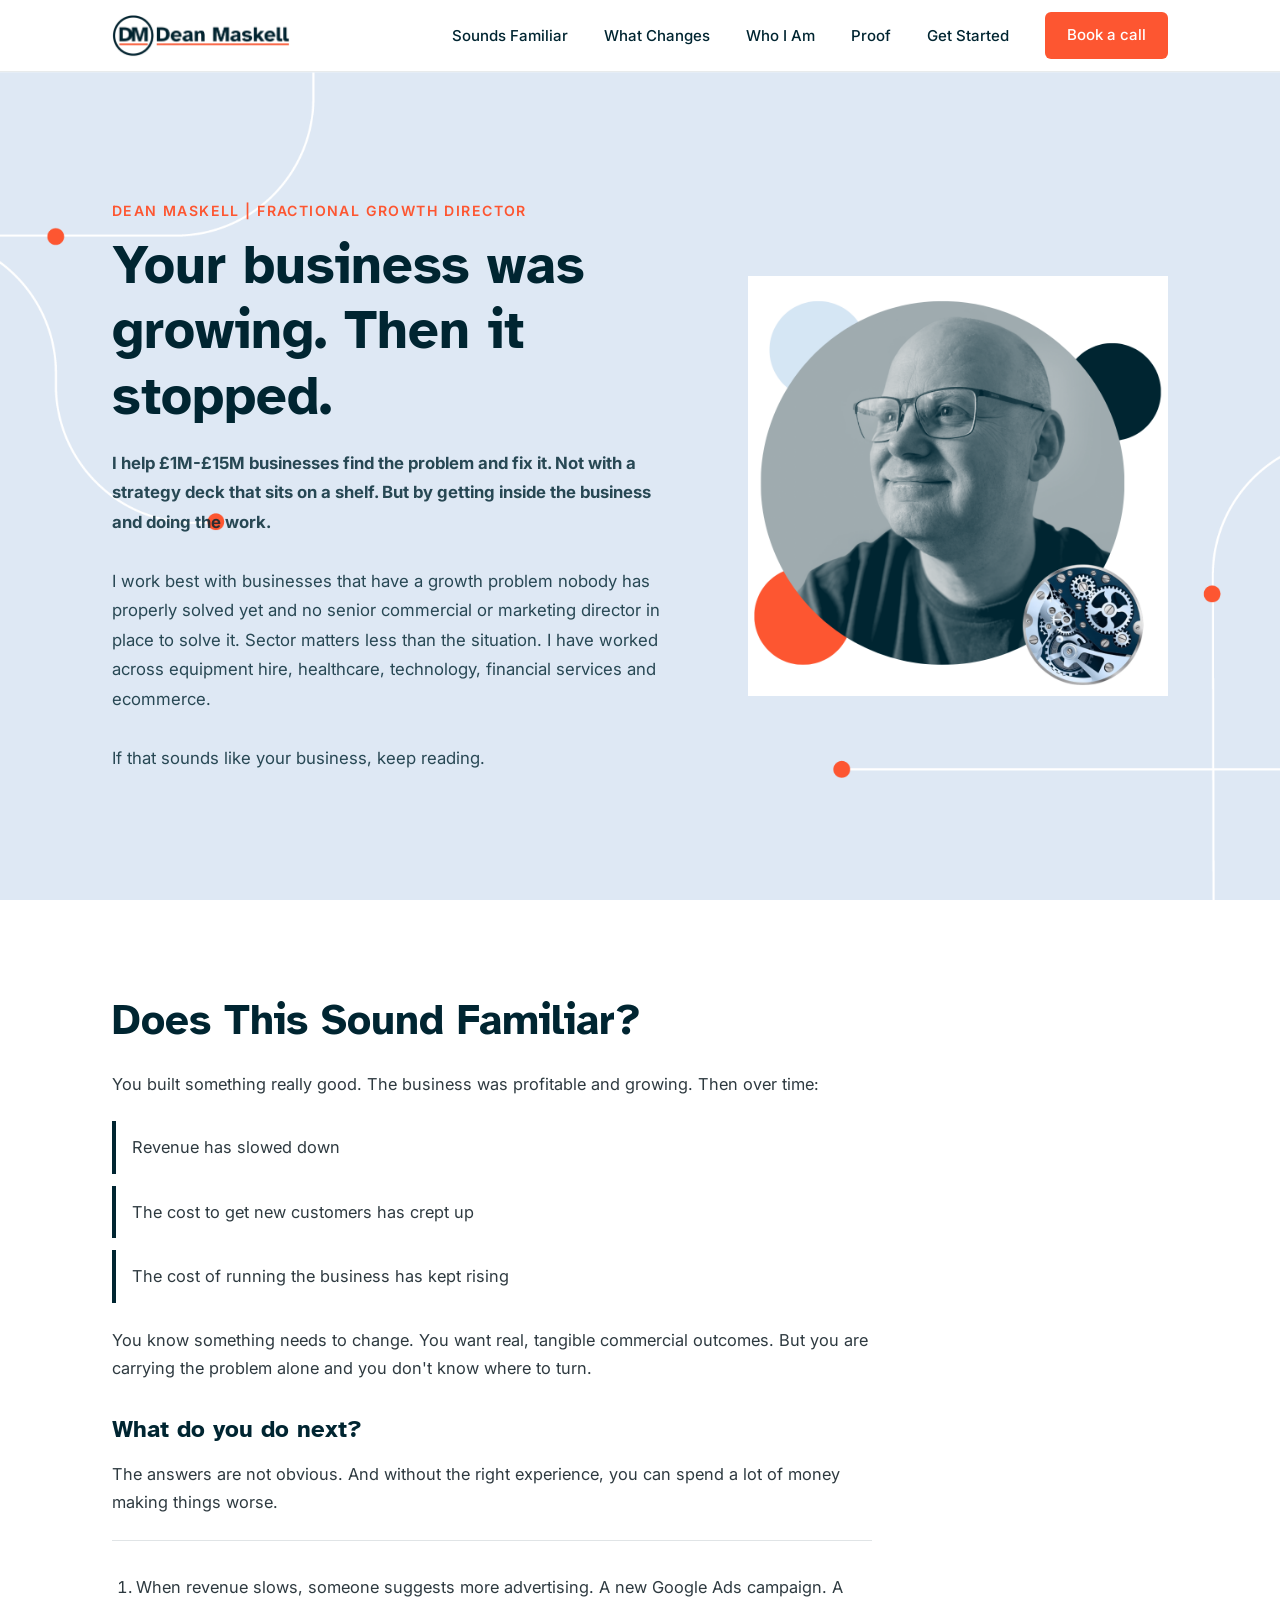
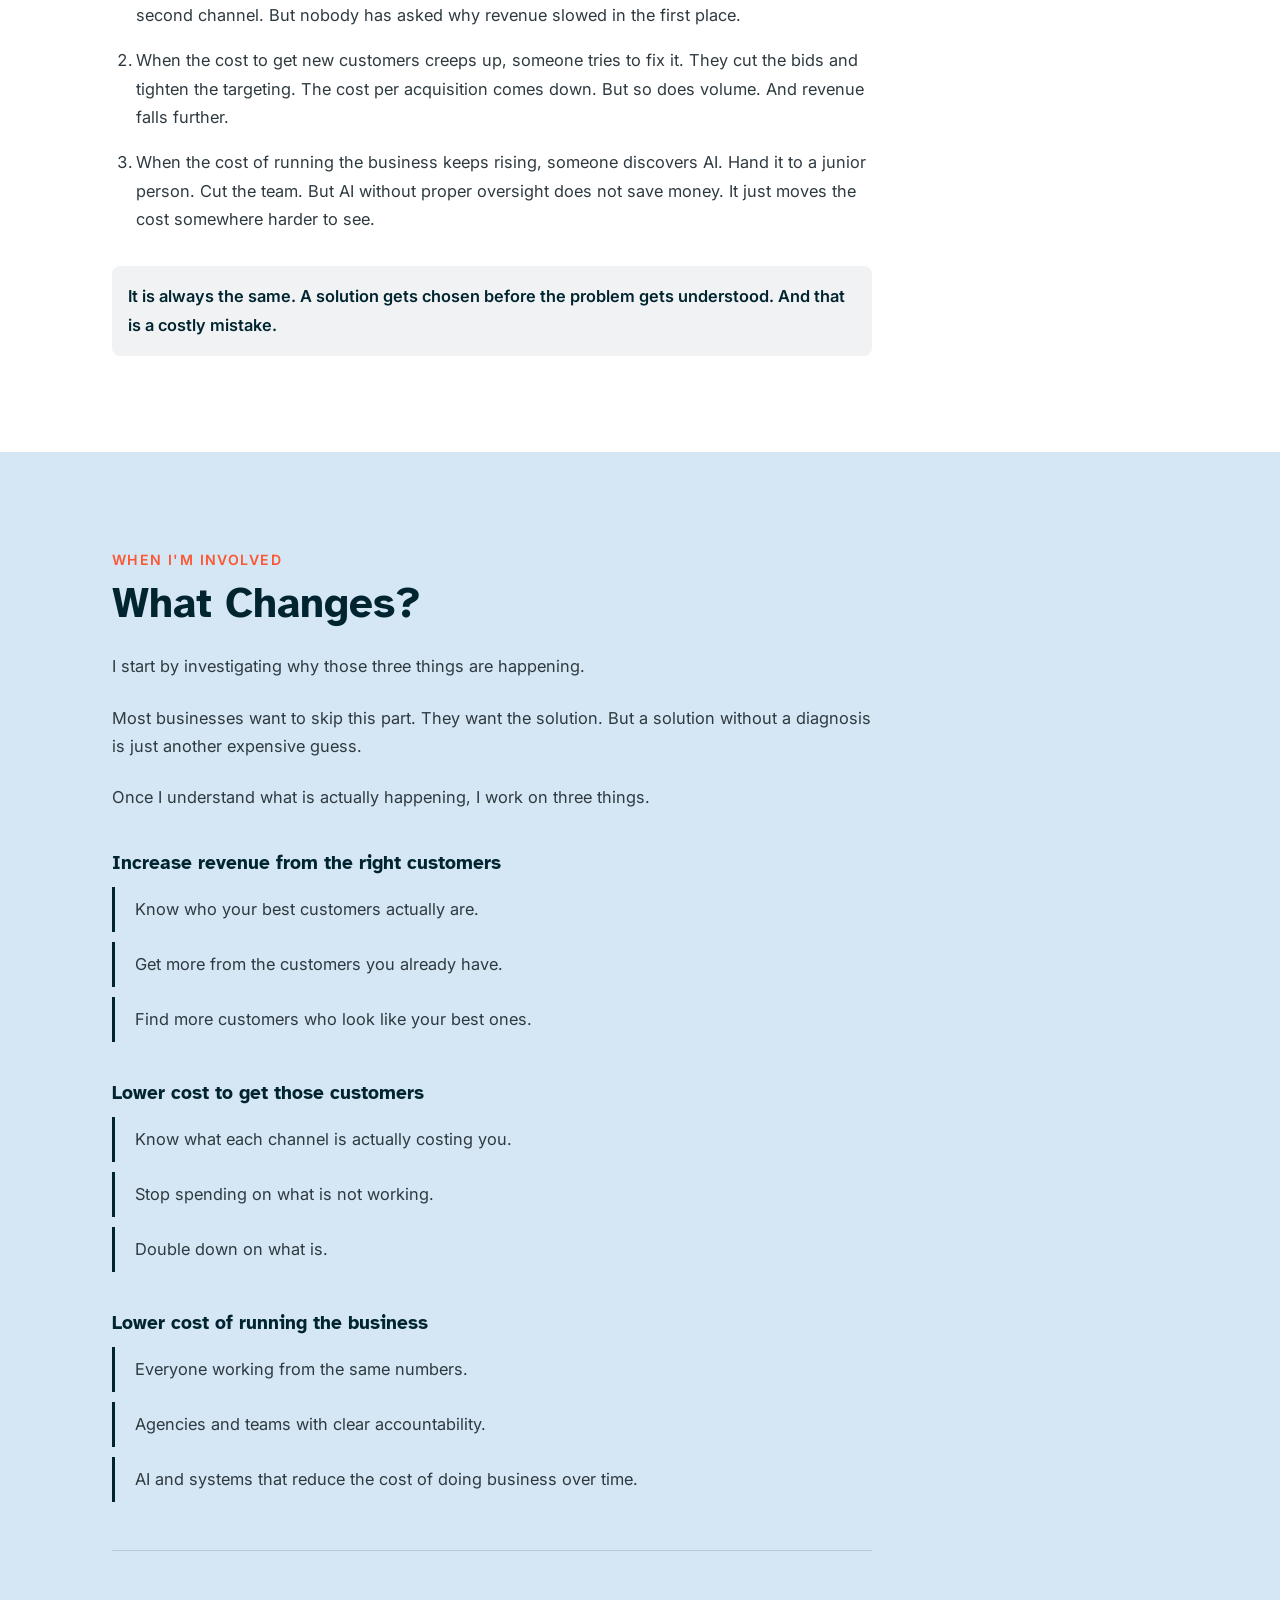
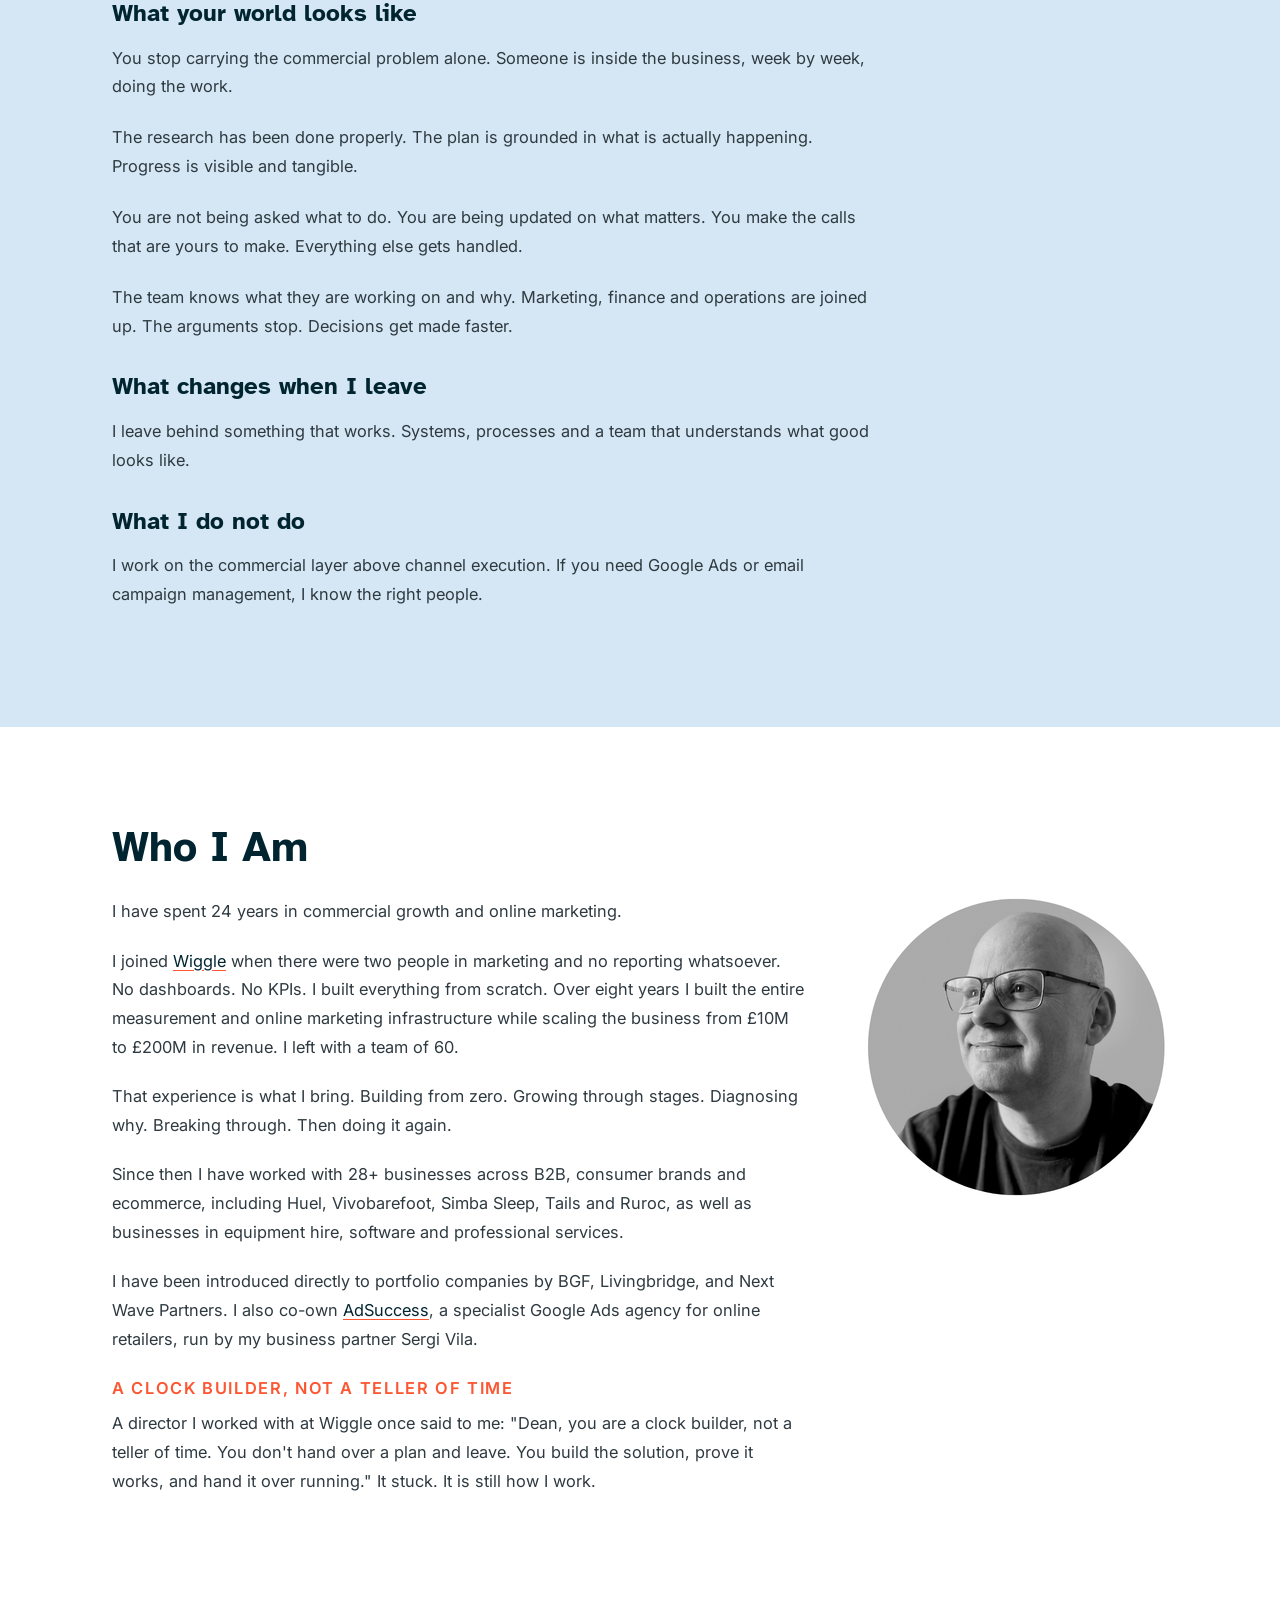
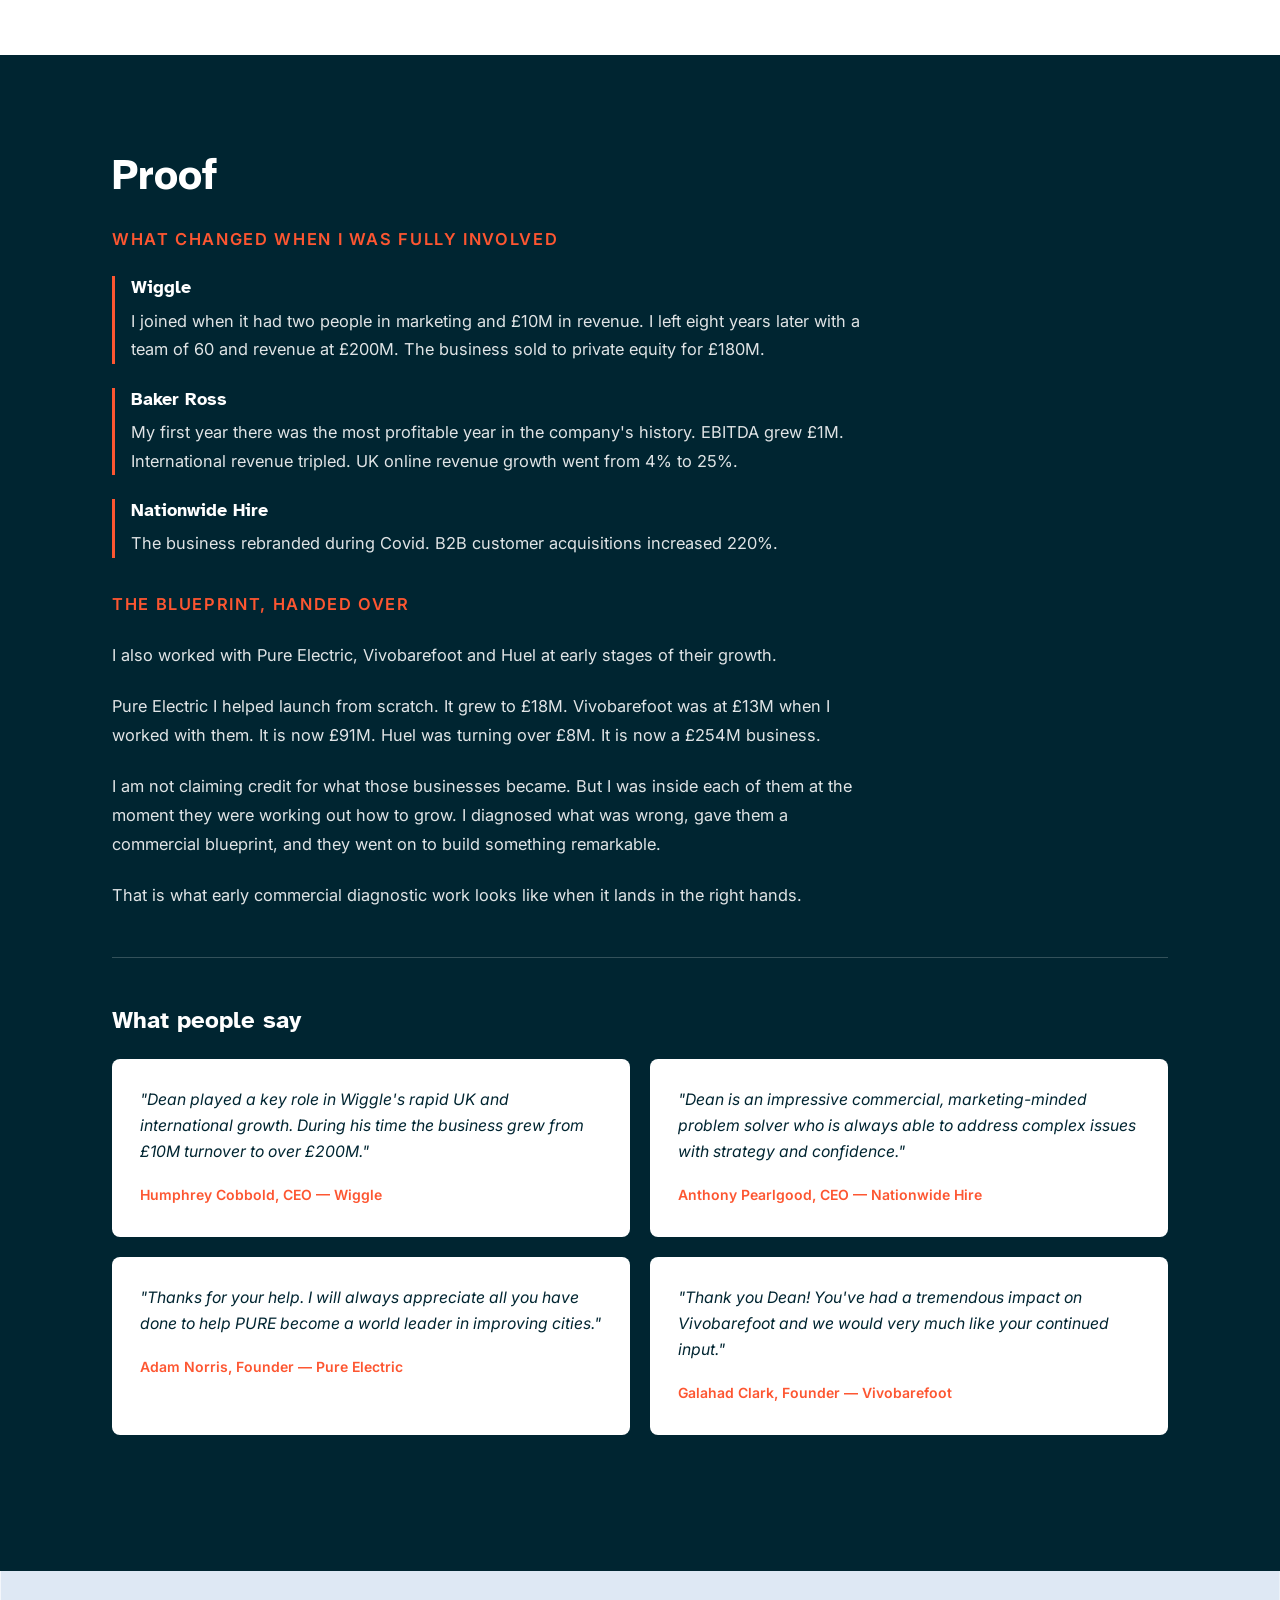
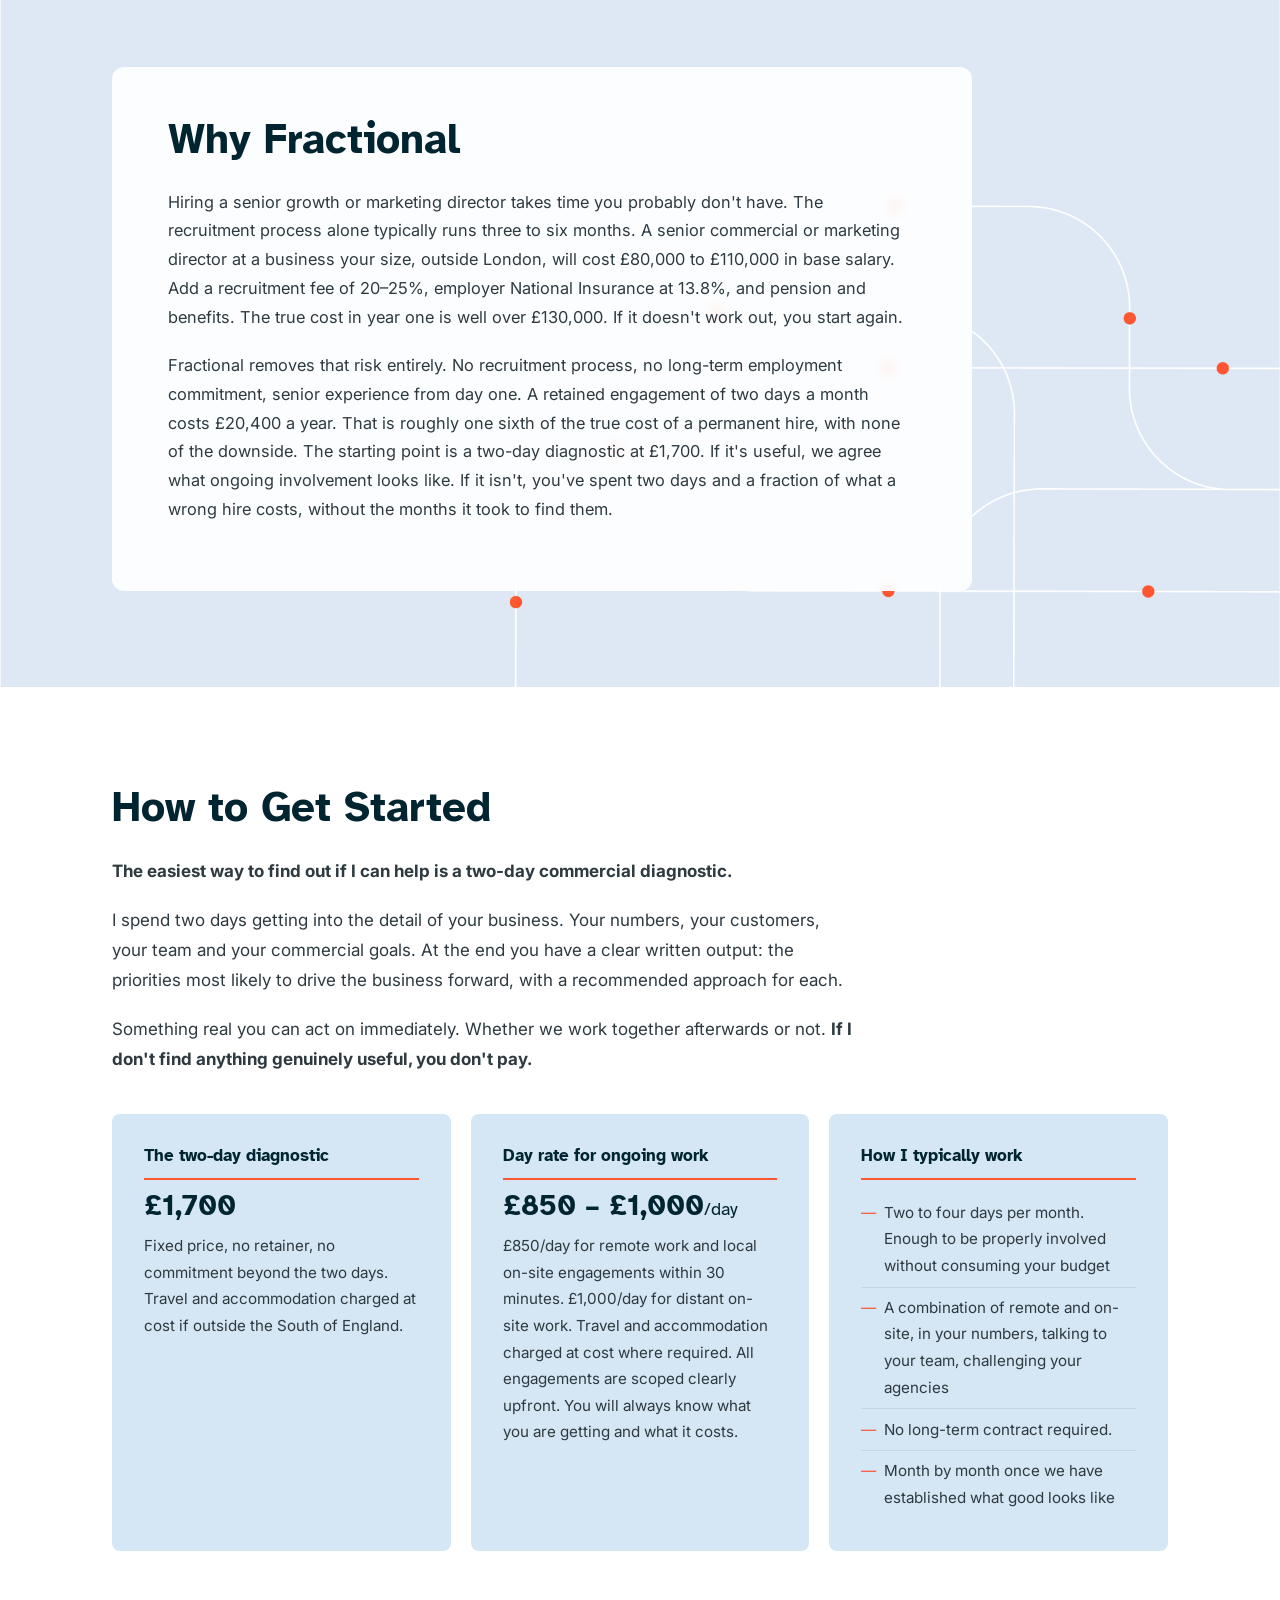
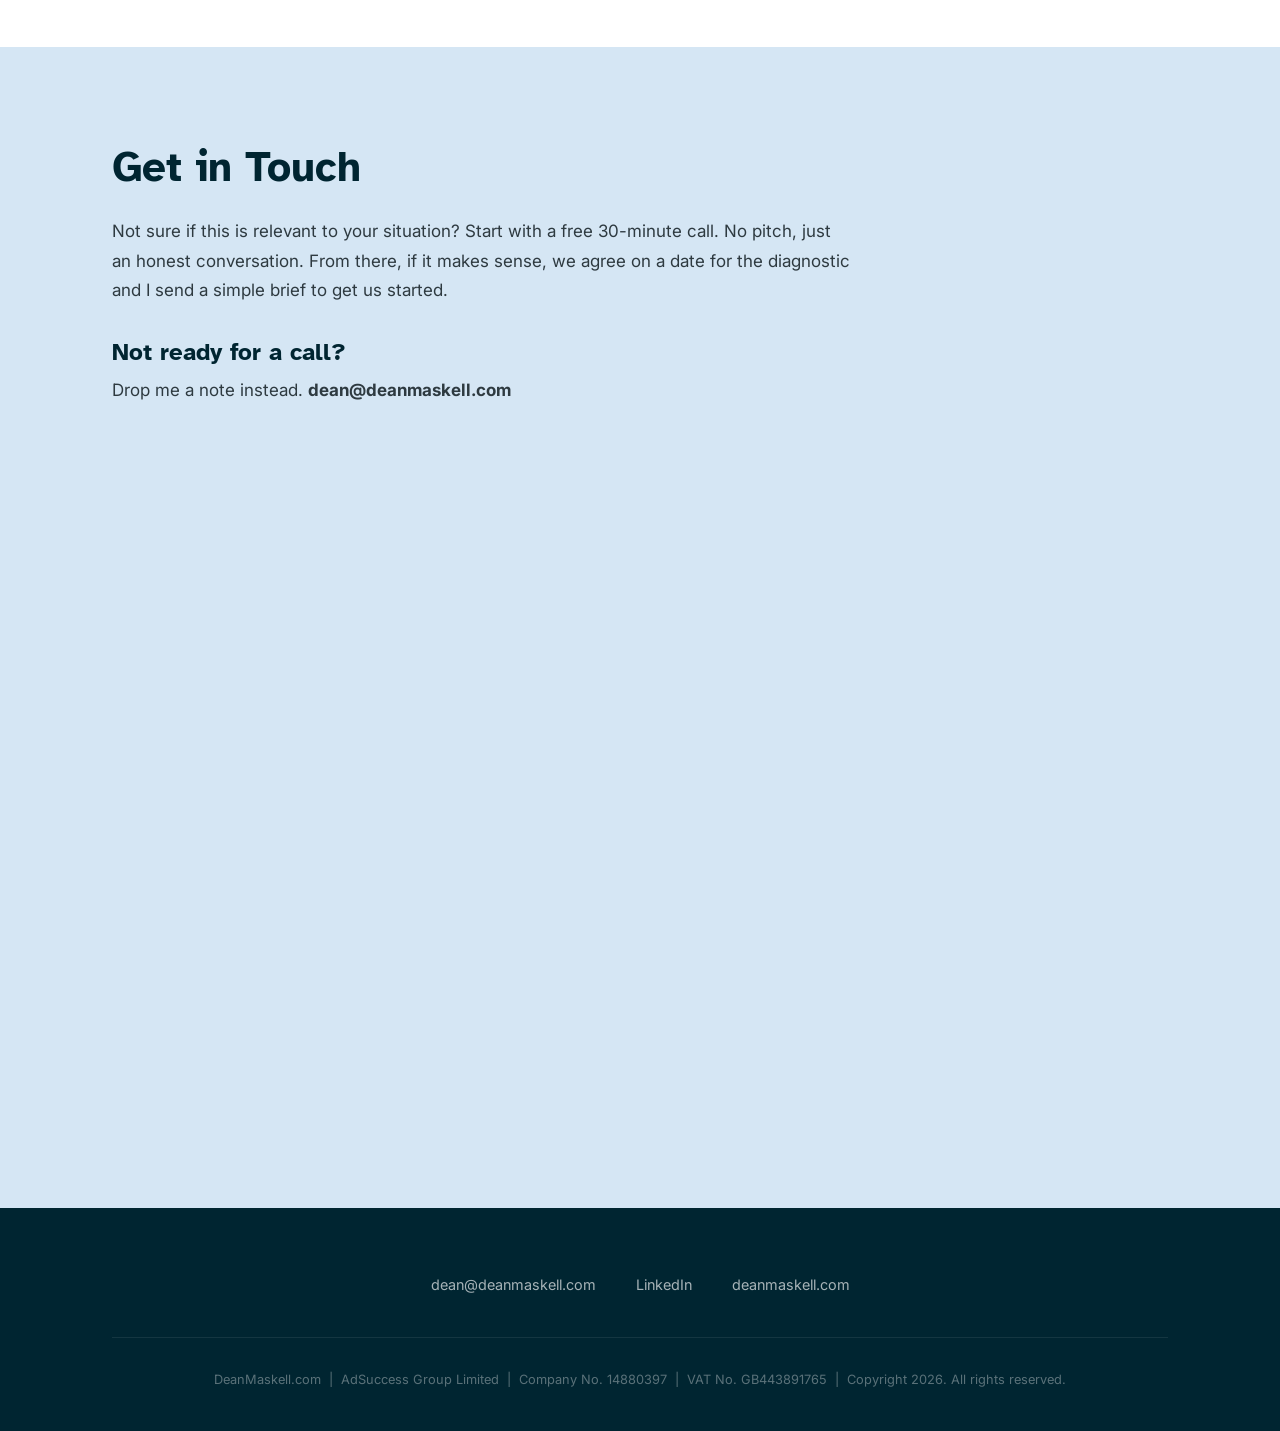
==== commit e5809ac4: "Add JSON-LD schema markup and update hero copy Adds Person, Organization, Article, and FAQPage struc" ====
--- a/index.html
+++ b/index.html
@@ -4,7 +4,7 @@
     <meta charset="UTF-8">
     <meta name="viewport" content="width=device-width, initial-scale=1.0">
     <title>Dean Maskell | Fractional Growth Director</title>
-    <meta name="description" content="I help businesses £1M-£15M diagnose the problem and fix it. Not with a strategy deck that sits on a shelf. But by getting inside and doing the work.">
+    <meta name="description" content="I help businesses £1M-£15M find the problem and fix it. Not with a strategy deck that sits on a shelf. But by getting inside and doing the work.">
 
     <!-- Favicons -->
     <link rel="icon" href="Dean Maskell favicon.ico" type="image/x-icon">
@@ -18,6 +18,92 @@
     <link href="https://fonts.googleapis.com/css2?family=Atkinson+Hyperlegible:wght@400;700&family=Inter:wght@400;500;600;700&display=swap" rel="stylesheet">
 
     <link rel="stylesheet" href="style.css">
+
+    <!-- Structured Data (JSON-LD) -->
+    <script type="application/ld+json">
+    {
+      "@context": "https://schema.org",
+      "@graph": [
+        {
+          "@type": "Person",
+          "@id": "https://deanmaskell.com/#person",
+          "name": "Dean Maskell",
+          "jobTitle": "Fractional Growth Director",
+          "url": "https://deanmaskell.com",
+          "sameAs": ["https://www.linkedin.com/in/deanmaskell/"]
+        },
+        {
+          "@type": "Organization",
+          "@id": "https://deanmaskell.com/#organization",
+          "name": "Dean Maskell Fractional Growth",
+          "url": "https://deanmaskell.com",
+          "logo": {
+            "@type": "ImageObject",
+            "url": "https://deanmaskell.com/Dean%20Maskell%20Logo%20Transparent.png"
+          },
+          "sameAs": ["https://www.linkedin.com/company/dean-maskell-fractional-growth/"],
+          "founder": {
+            "@id": "https://deanmaskell.com/#person"
+          }
+        },
+        {
+          "@type": "Article",
+          "@id": "https://deanmaskell.com/#article",
+          "headline": "Your business was growing. Then it stopped.",
+          "description": "I help £1M–£15M businesses find the problem and fix it. Not with a strategy deck that sits on a shelf. But by getting inside the business and doing the work.",
+          "url": "https://deanmaskell.com",
+          "author": {
+            "@id": "https://deanmaskell.com/#person"
+          },
+          "publisher": {
+            "@id": "https://deanmaskell.com/#organization"
+          },
+          "mainEntityOfPage": {
+            "@type": "WebPage",
+            "@id": "https://deanmaskell.com"
+          }
+        },
+        {
+          "@type": "FAQPage",
+          "@id": "https://deanmaskell.com/#faq",
+          "mainEntity": [
+            {
+              "@type": "Question",
+              "name": "Does this sound familiar?",
+              "acceptedAnswer": {
+                "@type": "Answer",
+                "text": "You built something really good. The business was profitable and growing. Then over time: revenue has slowed down, the cost to get new customers has crept up, and the cost of running the business has kept rising. You know something needs to change. You want real, tangible commercial outcomes. But you are carrying the problem alone and you don’t know where to turn."
+              }
+            },
+            {
+              "@type": "Question",
+              "name": "What do you do next?",
+              "acceptedAnswer": {
+                "@type": "Answer",
+                "text": "The answers are not obvious. And without the right experience, you can spend a lot of money making things worse. When revenue slows, someone suggests more advertising. A new Google Ads campaign. A second channel. But nobody has asked why revenue slowed in the first place. When the cost to get new customers creeps up, someone tries to fix it. They cut the bids and tighten the targeting. The cost per acquisition comes down. But so does volume. And revenue falls further. When the cost of running the business keeps rising, someone discovers AI. Hand it to a junior person. Cut the team. But AI without proper oversight does not save money. It just moves the cost somewhere harder to see. It is always the same. A solution gets chosen before the problem gets understood. And that is a costly mistake."
+              }
+            },
+            {
+              "@type": "Question",
+              "name": "What changes when you leave?",
+              "acceptedAnswer": {
+                "@type": "Answer",
+                "text": "I leave behind something that works. Systems, processes and a team that understands what good looks like."
+              }
+            },
+            {
+              "@type": "Question",
+              "name": "What do you not do?",
+              "acceptedAnswer": {
+                "@type": "Answer",
+                "text": "I work on the commercial layer above channel execution. If you need Google Ads or email campaign management, I know the right people."
+              }
+            }
+          ]
+        }
+      ]
+    }
+    </script>
 </head>
 <body>
 
@@ -50,7 +136,7 @@
             <div class="hero-content">
                 <p class="eyebrow">Dean Maskell | Fractional Growth Director</p>
                 <h1>Your business was growing. Then it stopped.</h1>
-                <p class="hero-body"><strong>I help £1M-£15M businesses diagnose the problem and fix it. Not with a strategy deck that sits on a shelf. But by getting inside the business and doing the work.</strong></p>
+                <p class="hero-body"><strong>I help £1M-£15M businesses find the problem and fix it. Not with a strategy deck that sits on a shelf. But by getting inside the business and doing the work.</strong></p>
                 <br>
                 <p class="hero-body">I work best with businesses that have a growth problem nobody has properly solved yet and no senior commercial or marketing director in place to solve it. Sector matters less than the situation. I have worked across equipment hire, healthcare, technology, financial services and ecommerce.</p>
                 <br>
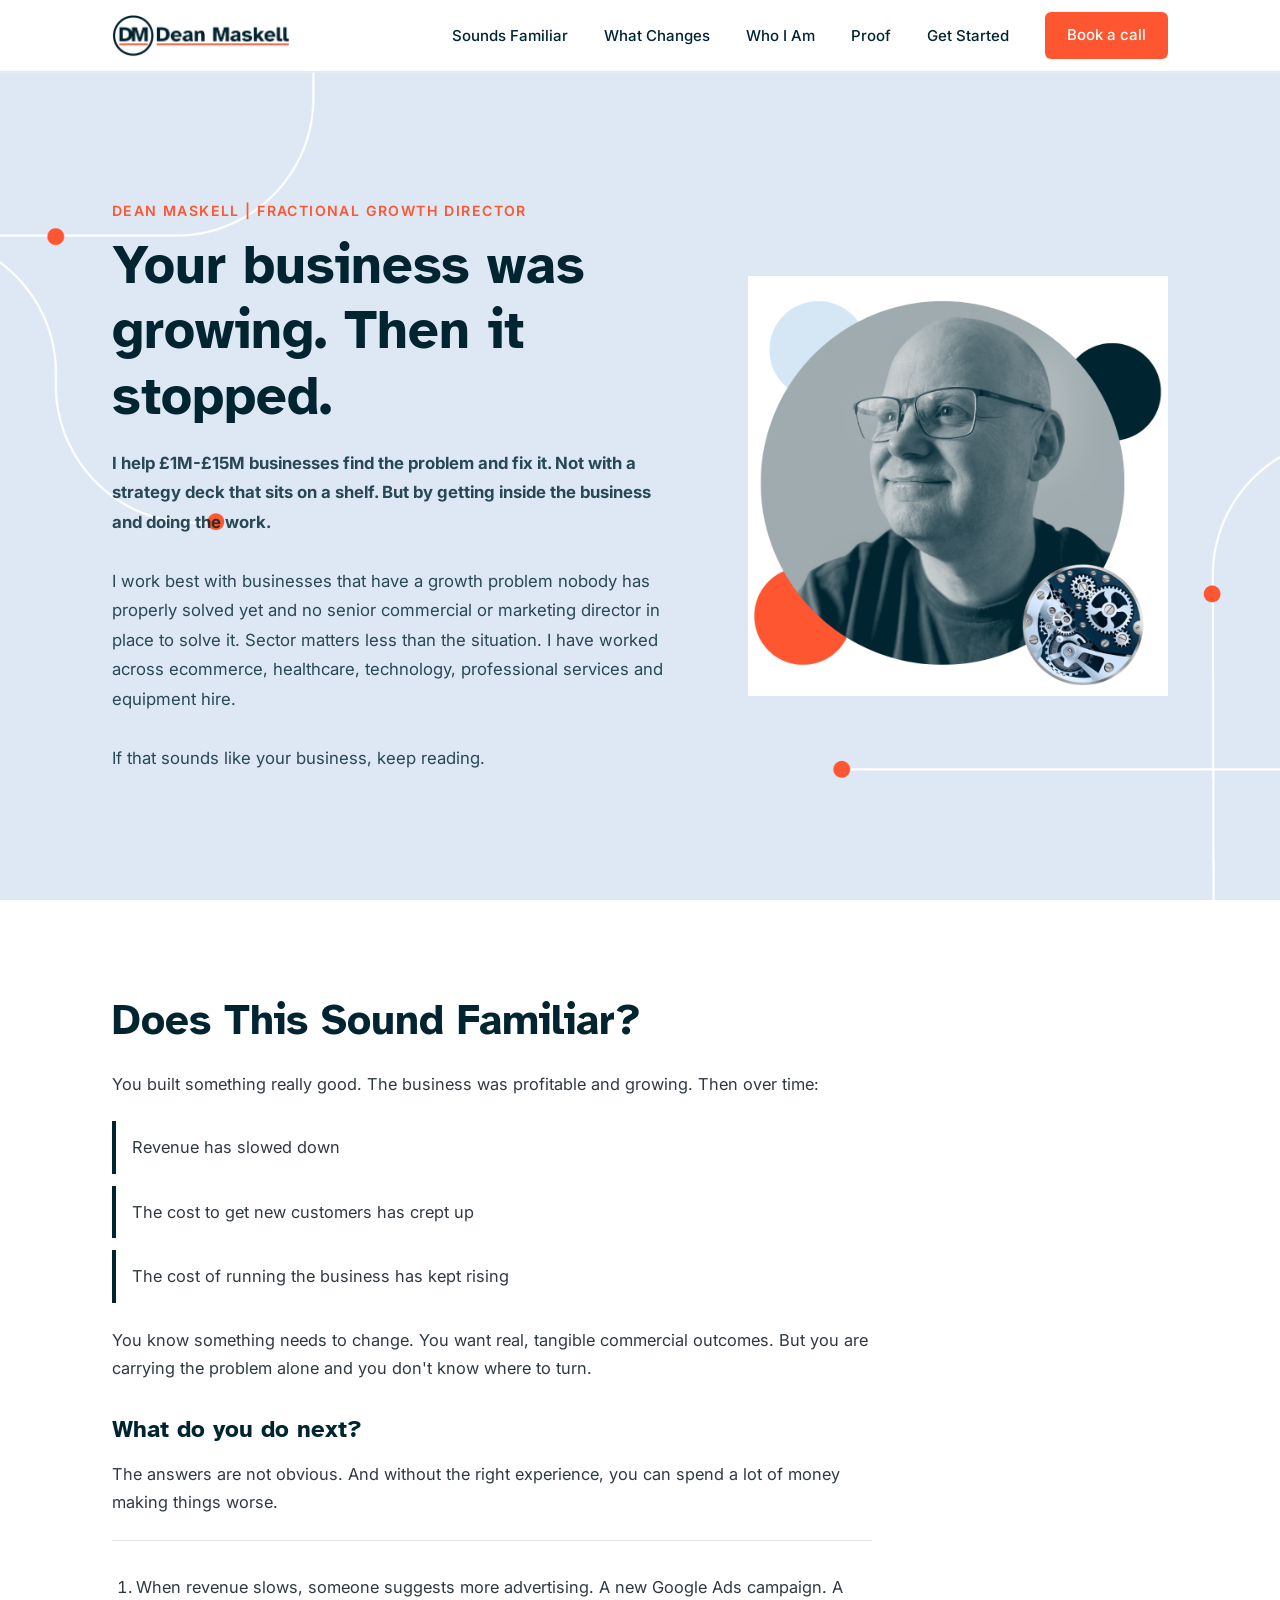
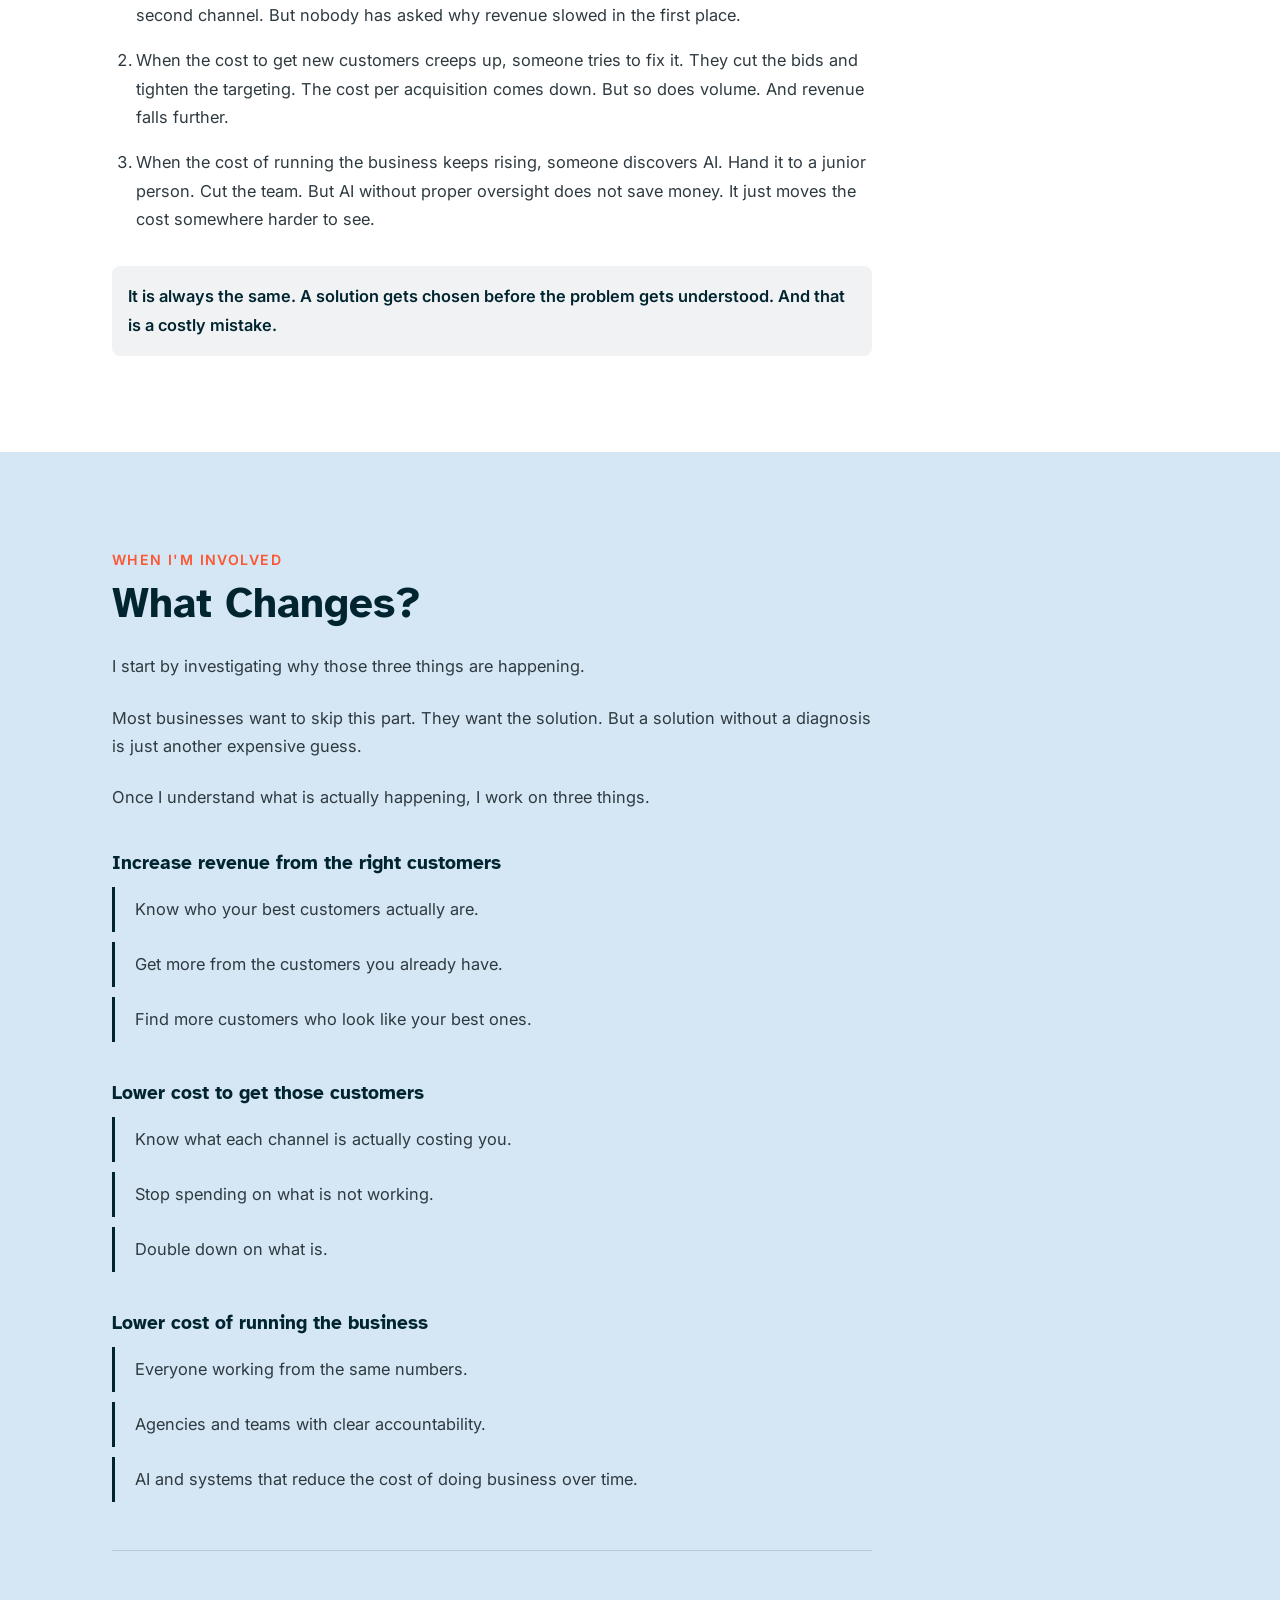
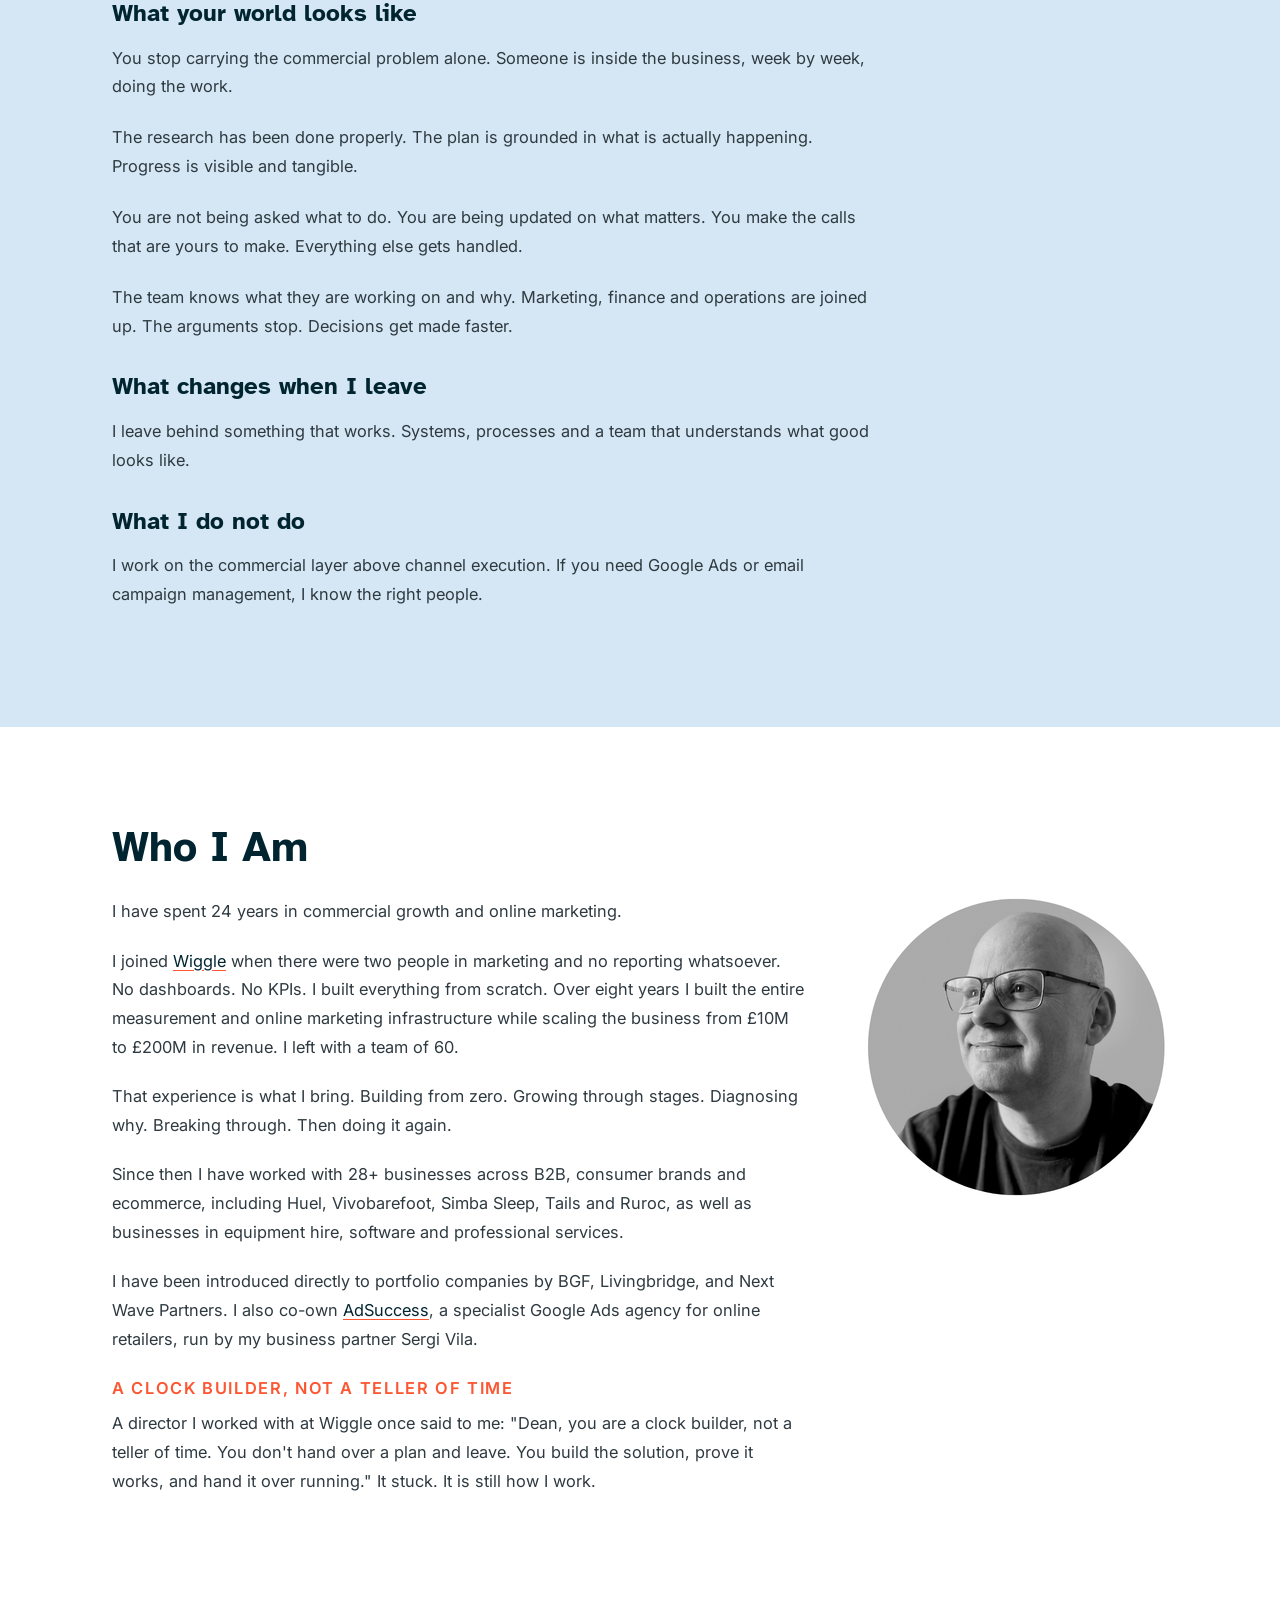
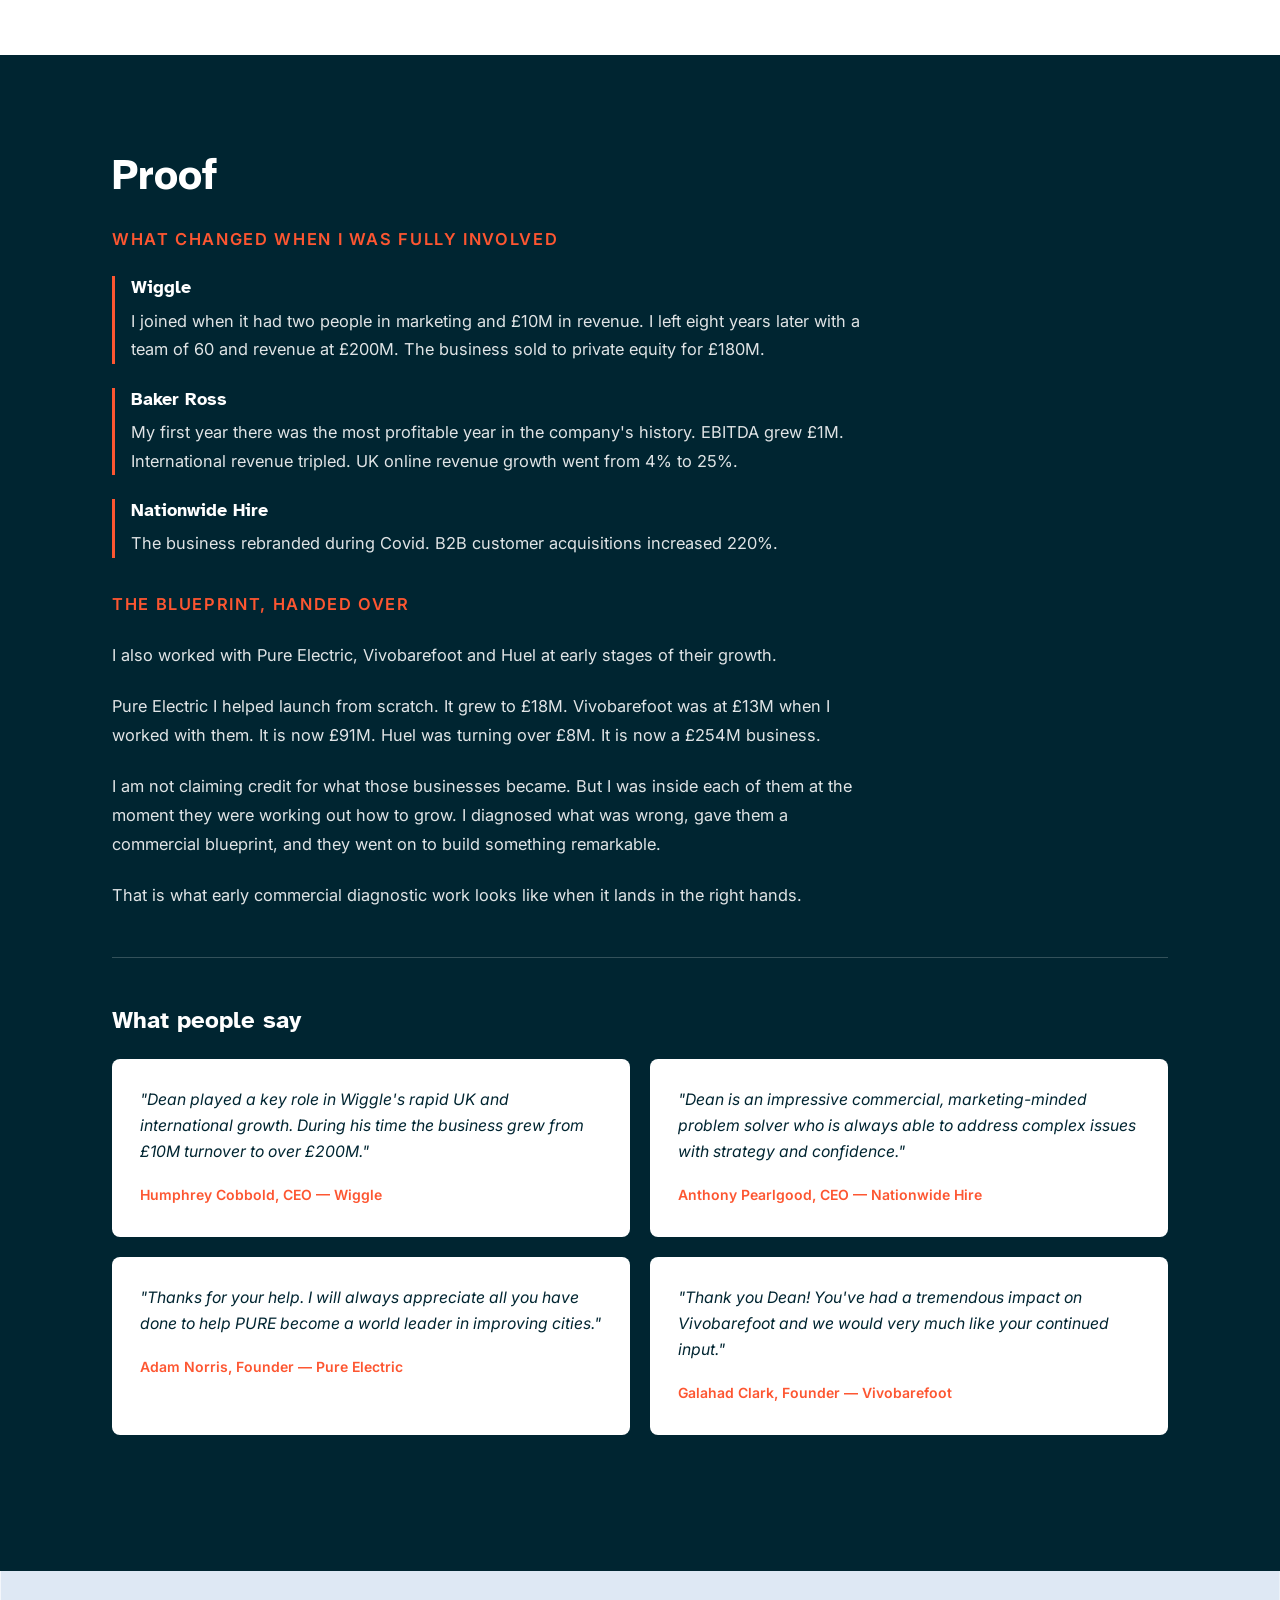
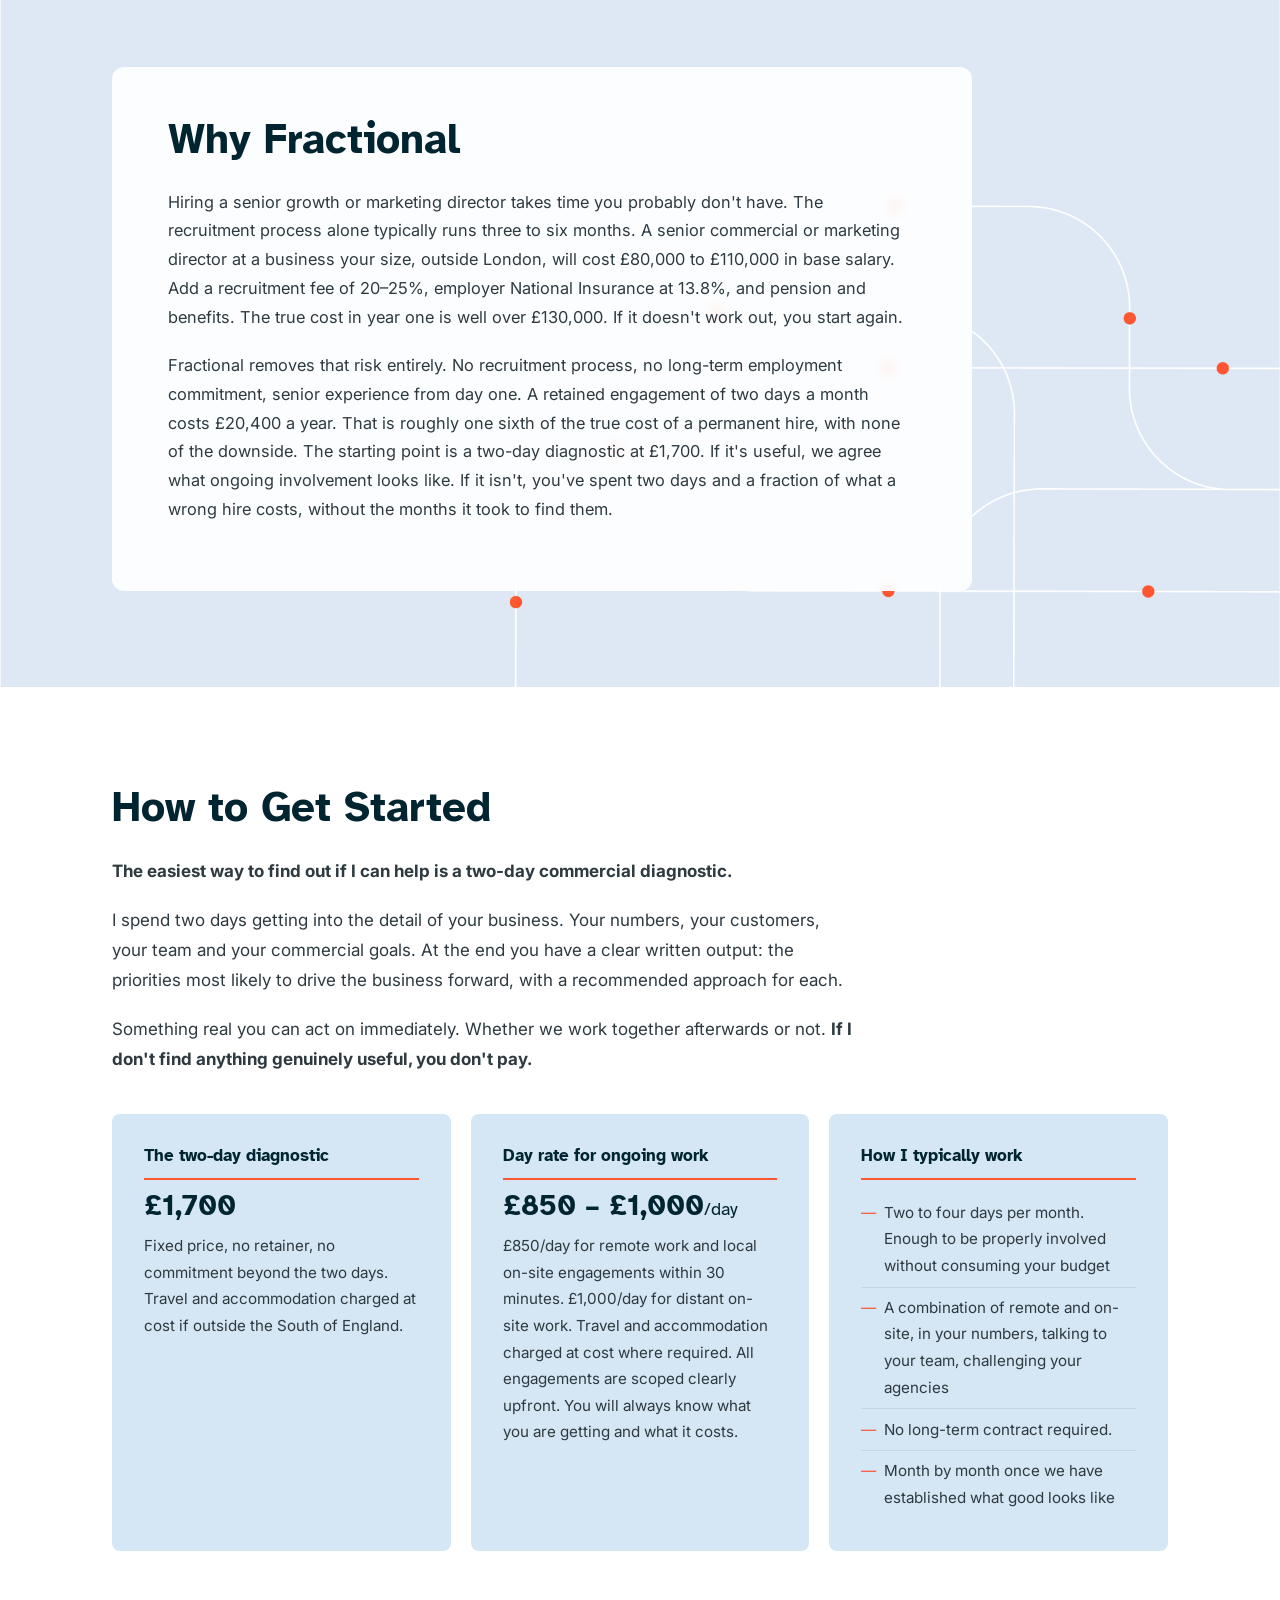
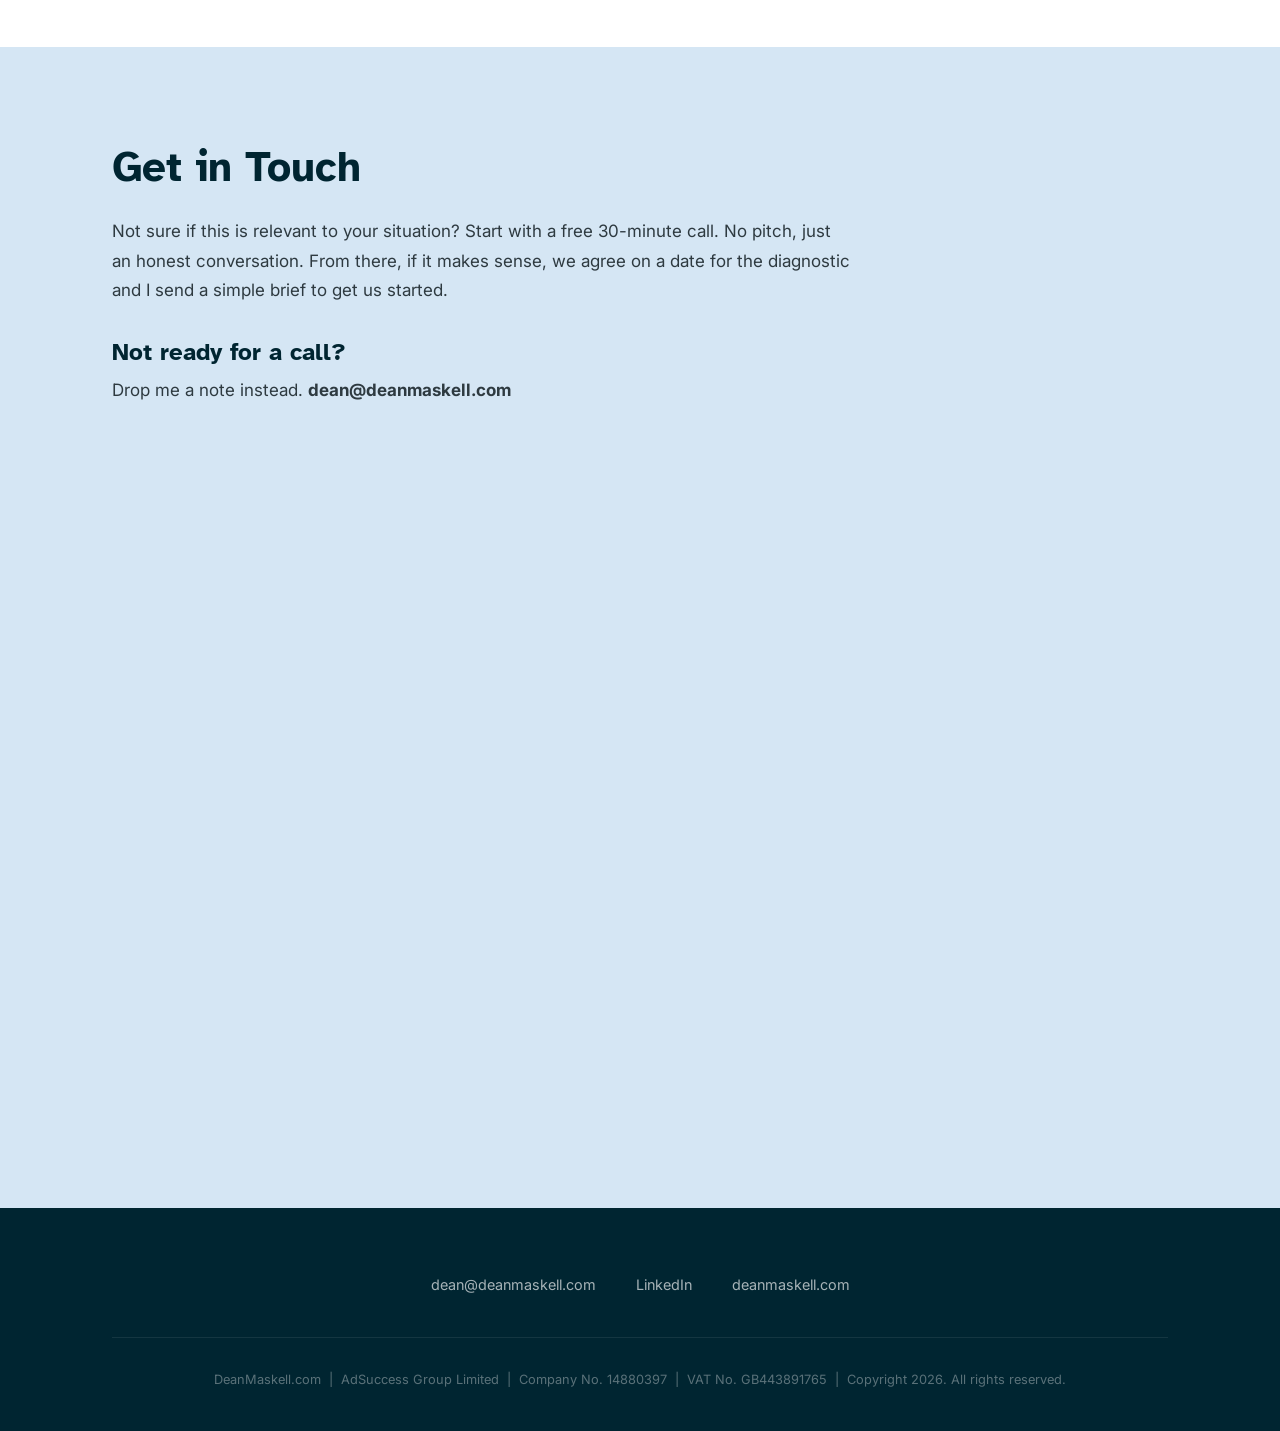
==== commit f258851f: "Update sector list order and wording in hero copy Reorders sectors and replaces "financial services"" ====
--- a/index.html
+++ b/index.html
@@ -138,7 +138,7 @@
                 <h1>Your business was growing. Then it stopped.</h1>
                 <p class="hero-body"><strong>I help £1M-£15M businesses find the problem and fix it. Not with a strategy deck that sits on a shelf. But by getting inside the business and doing the work.</strong></p>
                 <br>
-                <p class="hero-body">I work best with businesses that have a growth problem nobody has properly solved yet and no senior commercial or marketing director in place to solve it. Sector matters less than the situation. I have worked across equipment hire, healthcare, technology, financial services and ecommerce.</p>
+                <p class="hero-body">I work best with businesses that have a growth problem nobody has properly solved yet and no senior commercial or marketing director in place to solve it. Sector matters less than the situation. I have worked across ecommerce, healthcare, technology, professional services and equipment hire.</p>
                 <br>
                 <p class="hero-body">If that sounds like your business, keep reading.</p>
             </div>
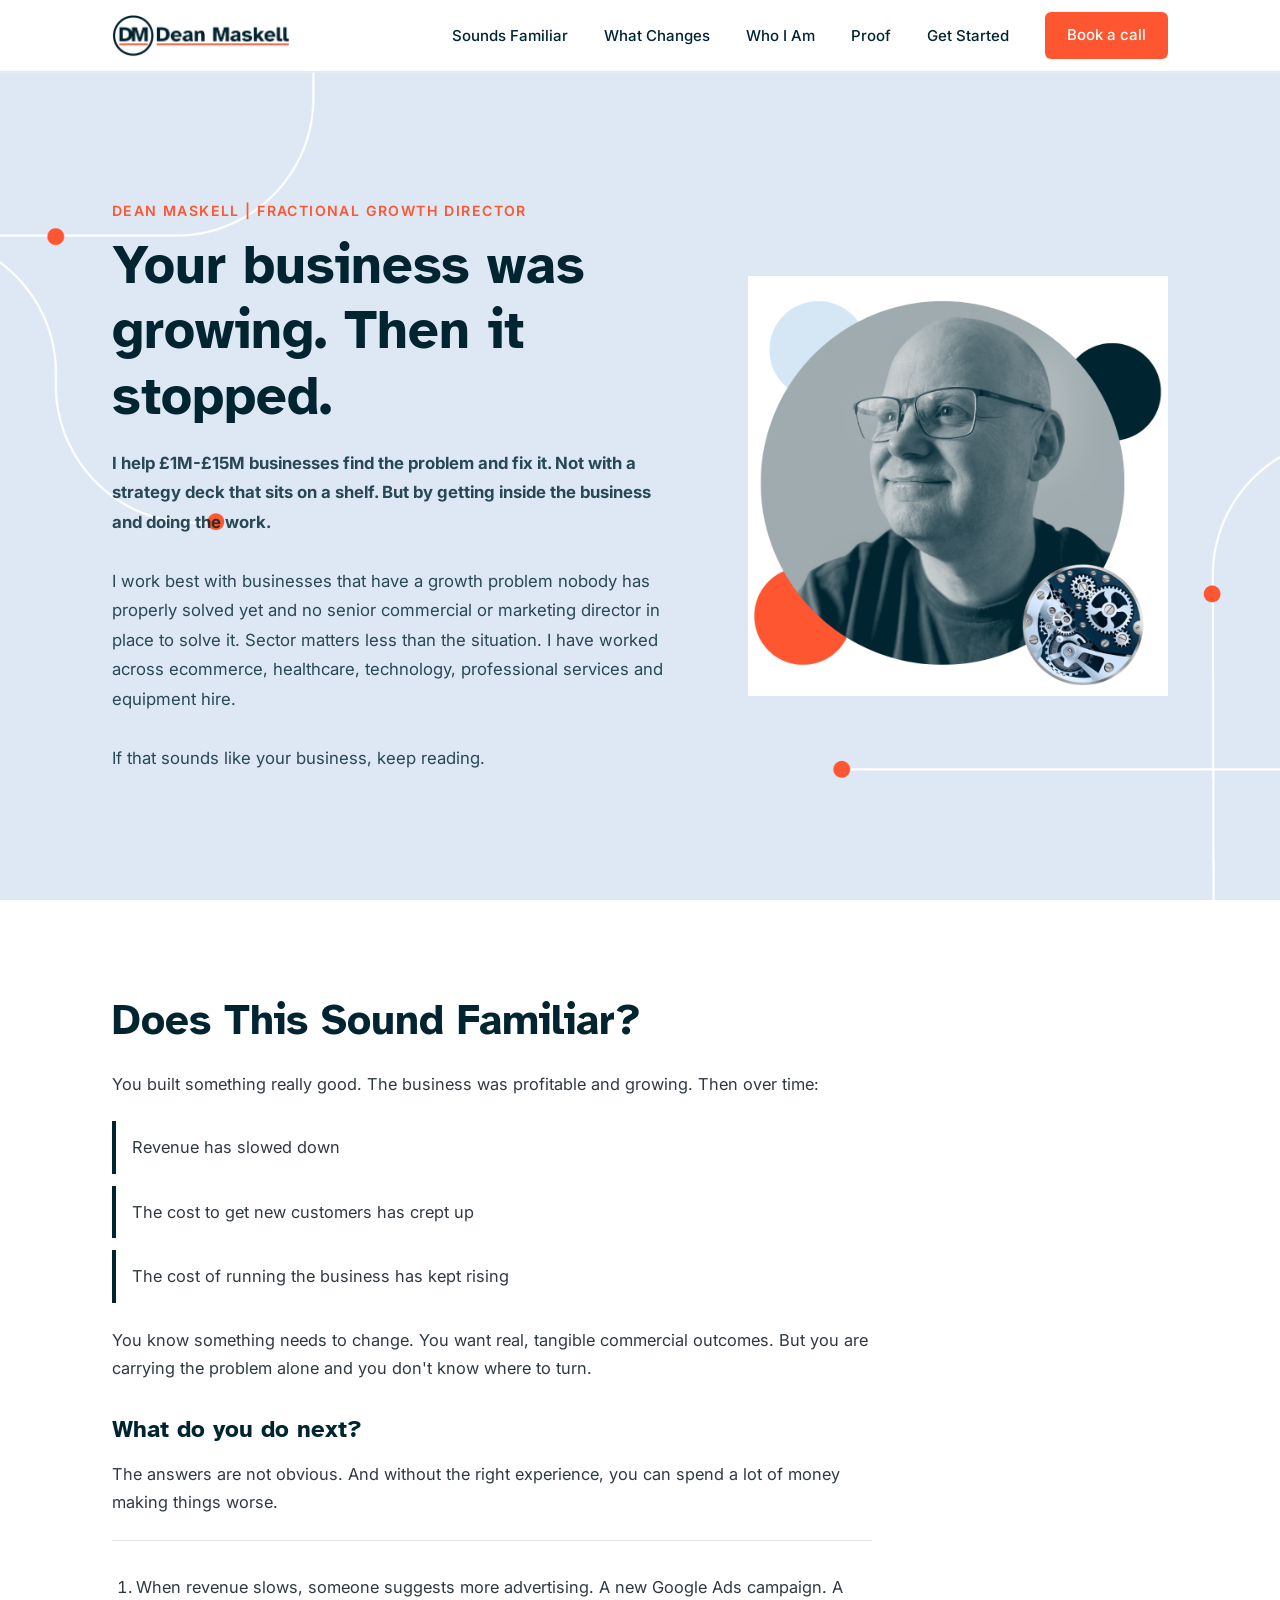
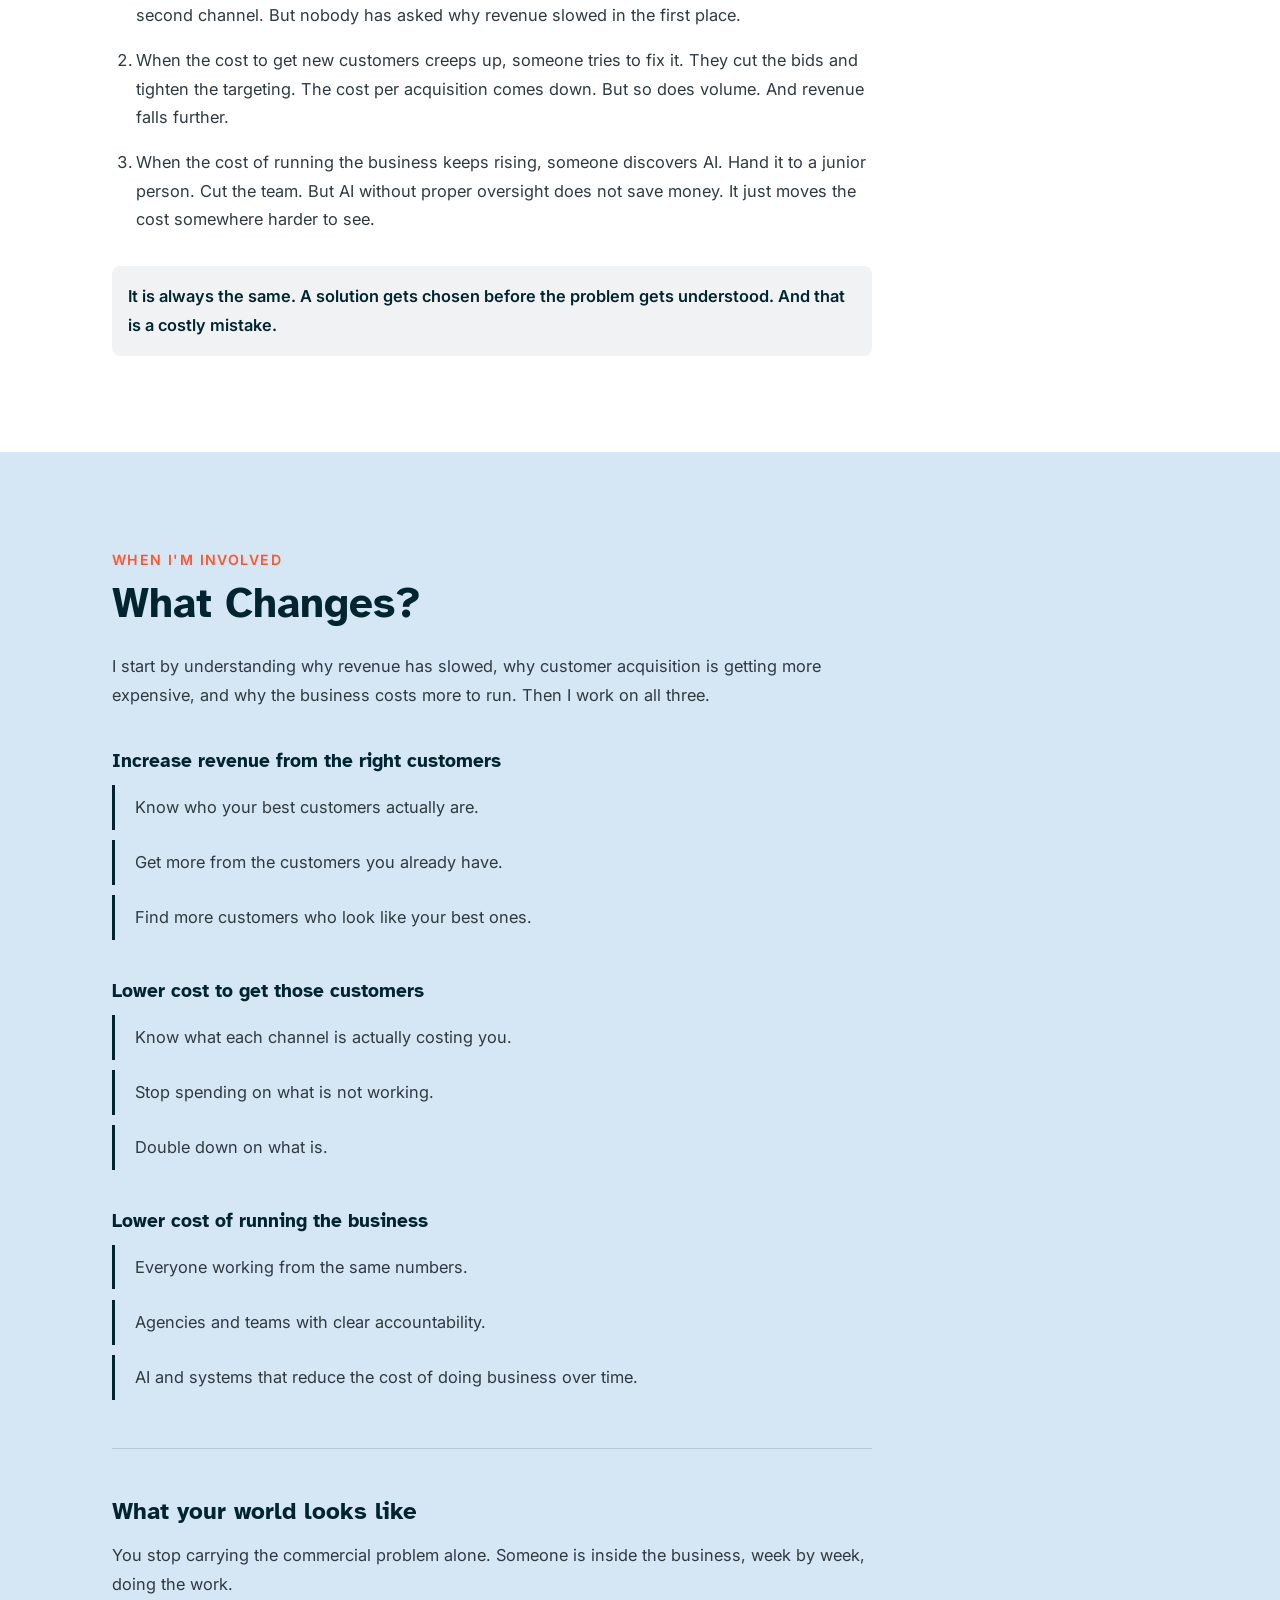
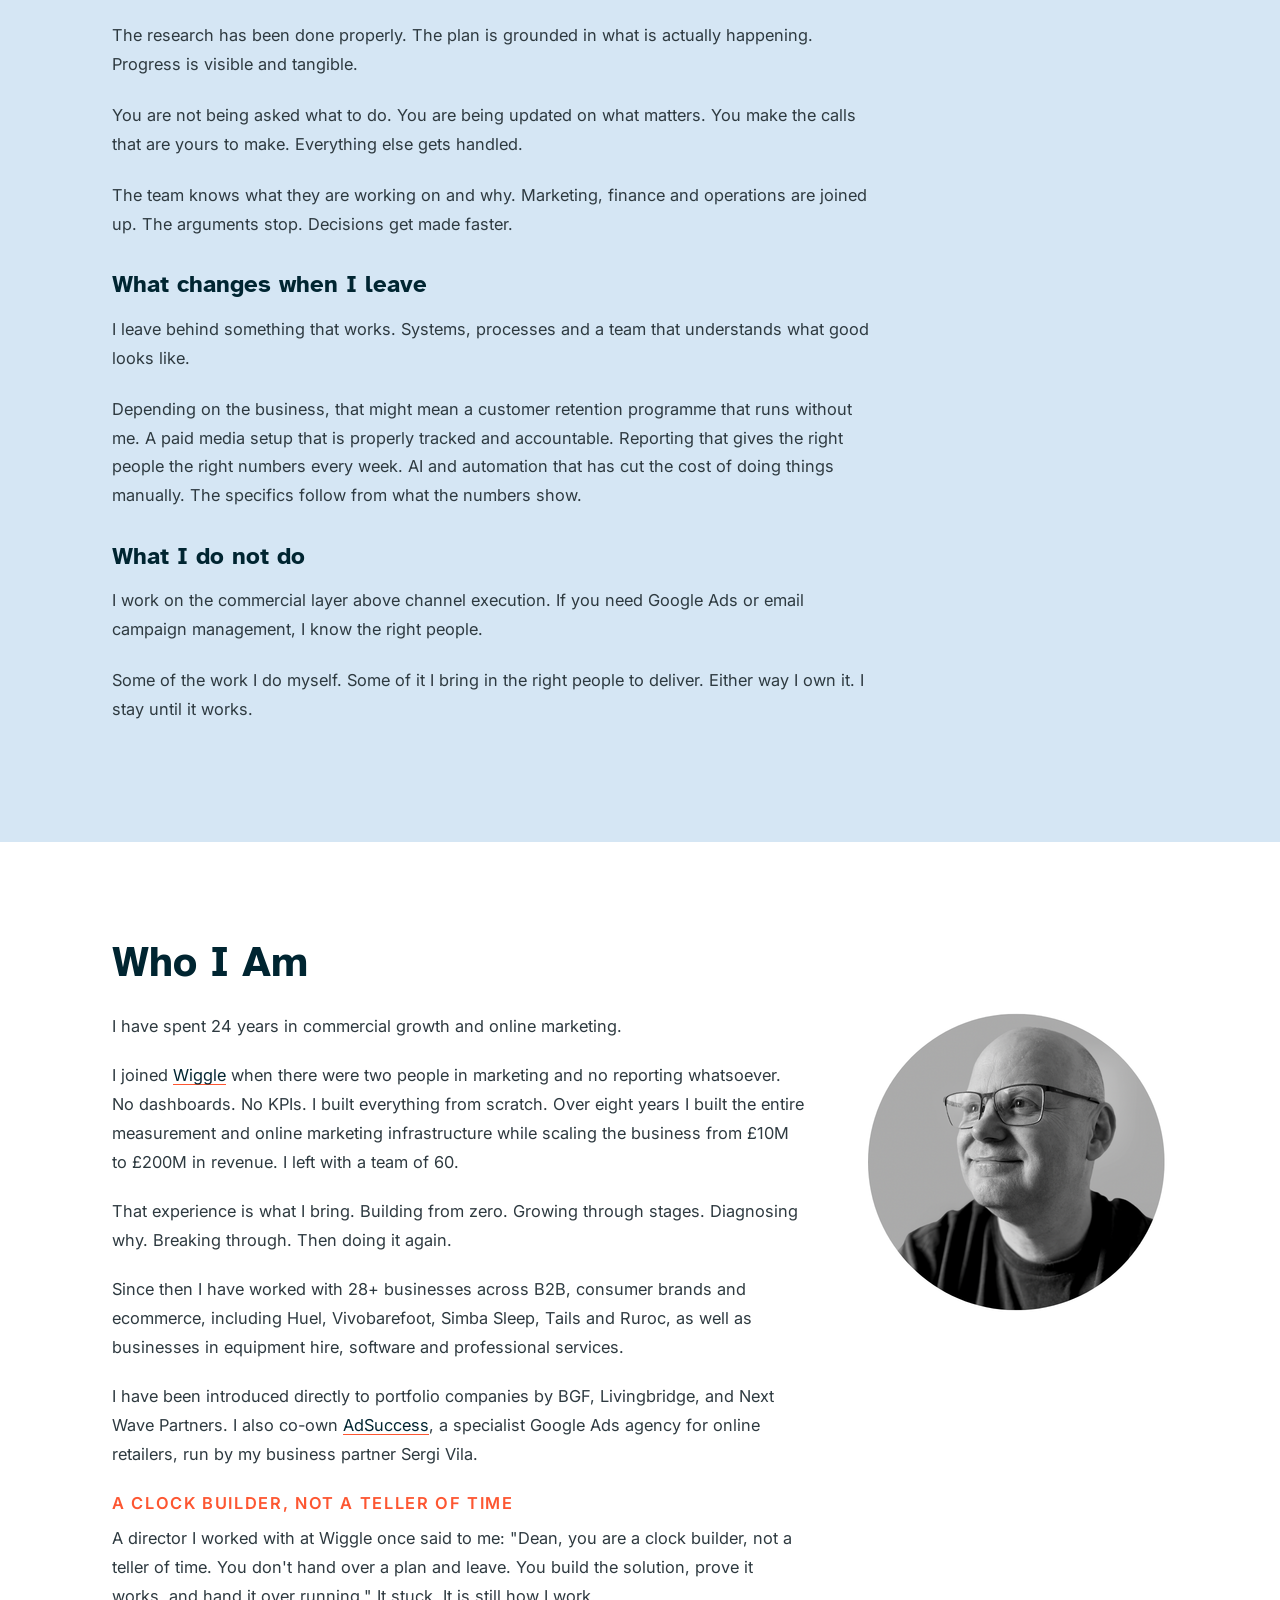
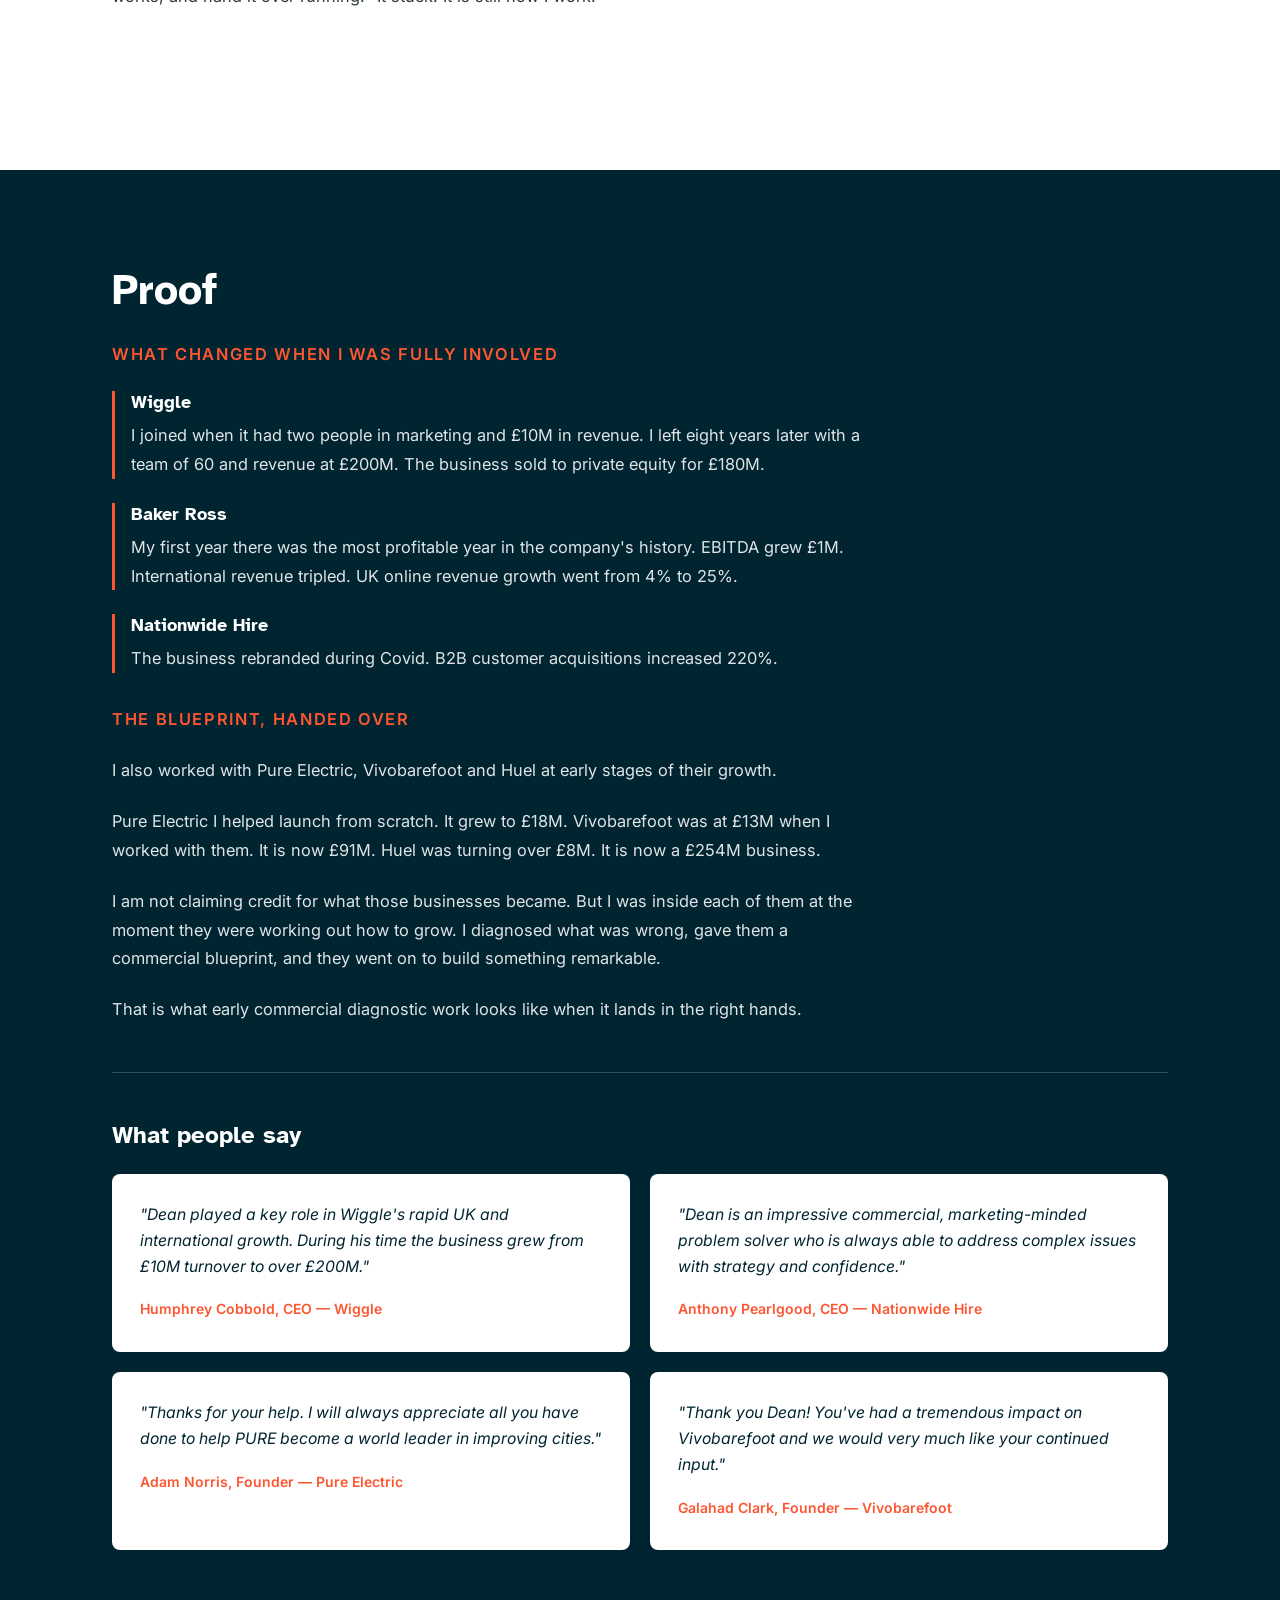
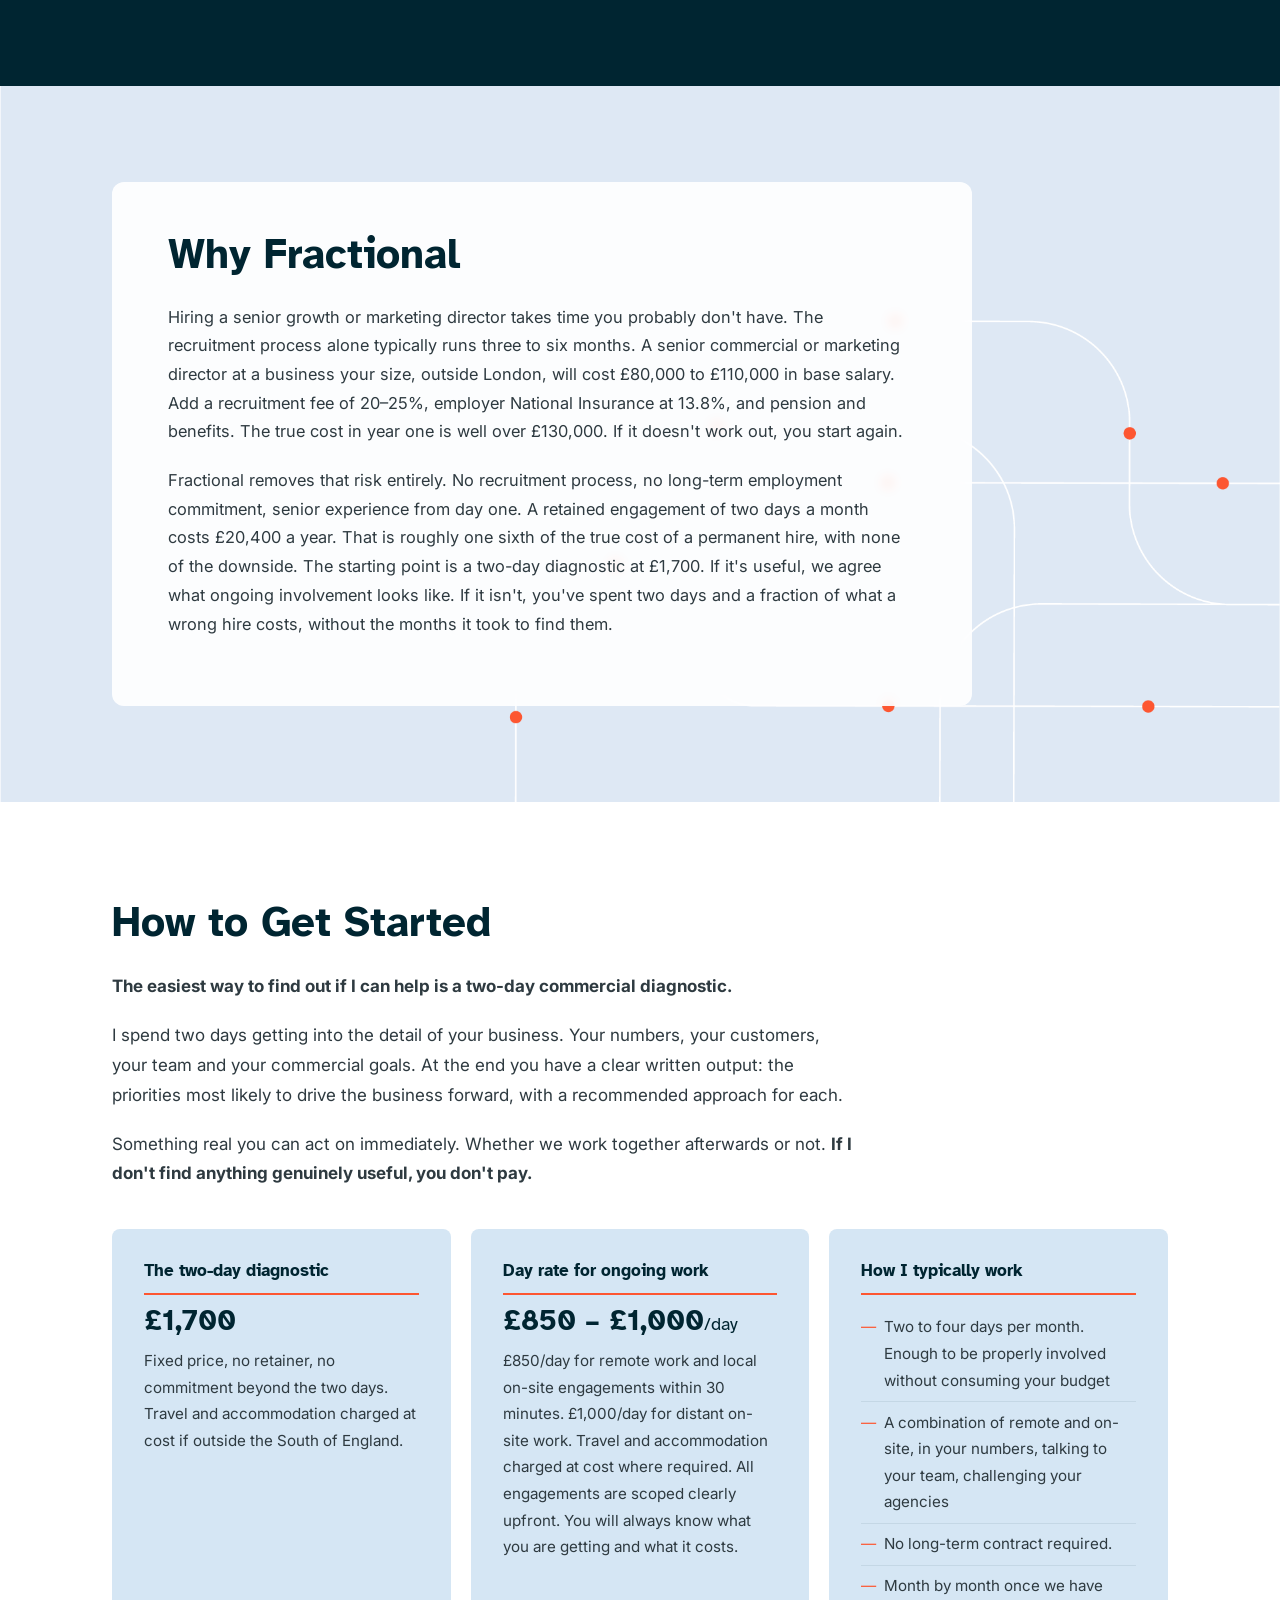
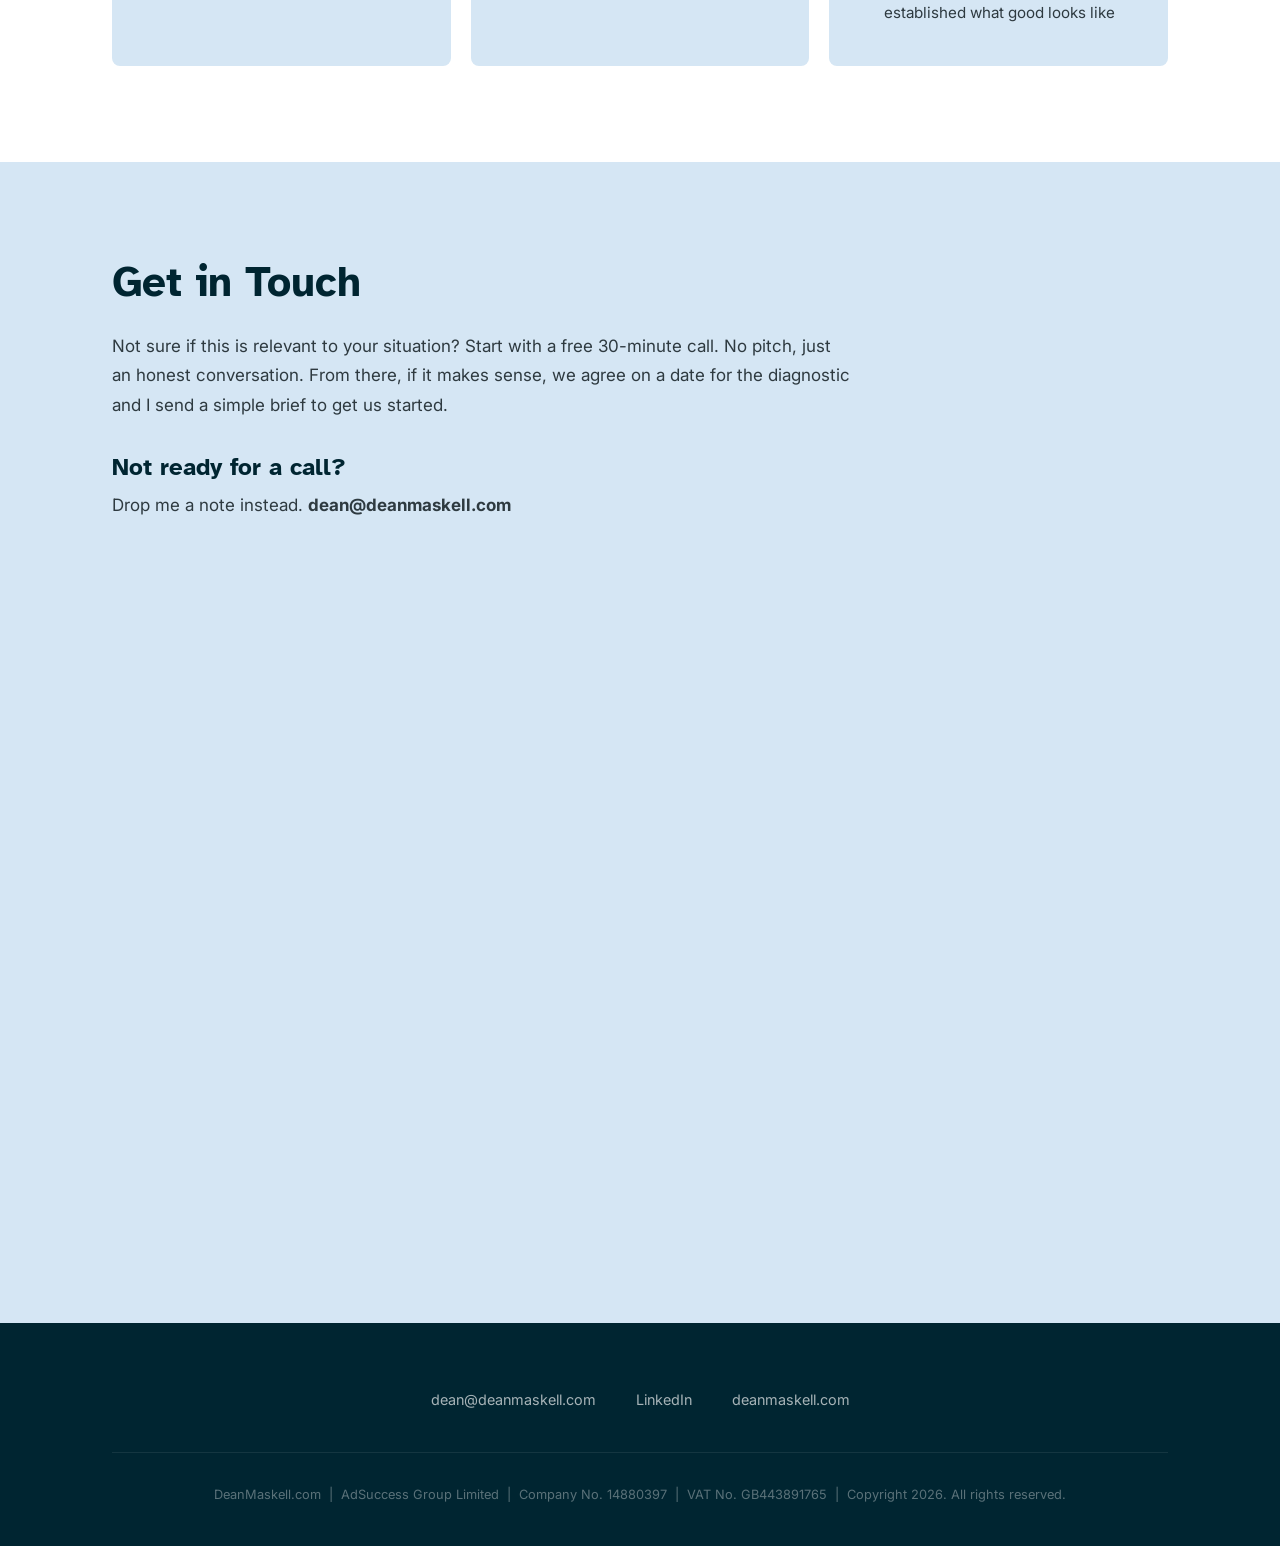
==== commit eb0477a2: "Replace JSON-LD schema with expanded ProfessionalService graph and copy updates - Replaces Article s" ====
--- a/index.html
+++ b/index.html
@@ -21,88 +21,180 @@
 
     <!-- Structured Data (JSON-LD) -->
     <script type="application/ld+json">
-    {
-      "@context": "https://schema.org",
-      "@graph": [
+{
+  "@context": "https://schema.org",
+  "@graph": [
+    {
+      "@type": "Person",
+      "@id": "https://deanmaskell.com/#person",
+      "name": "Dean Maskell",
+      "jobTitle": "Fractional Growth Director",
+      "url": "https://deanmaskell.com",
+      "image": "https://deanmaskell.com/Dean%20Maskell.png",
+      "description": "Fractional Growth Director with 24 years in commercial growth and online marketing. Works with £1M-£15M businesses to find and fix growth problems.",
+      "knowsAbout": [
+        "Commercial growth",
+        "Ecommerce growth",
+        "Online marketing",
+        "Marketing measurement",
+        "Customer acquisition",
+        "Marketing attribution",
+        "Fractional leadership",
+        "Google Ads",
+        "GA4",
+        "Incrementality"
+      ],
+      "alumniOf": {
+        "@type": "Organization",
+        "name": "Wiggle"
+      },
+      "worksFor": {
+        "@id": "https://deanmaskell.com/#organization"
+      },
+      "sameAs": [
+        "https://www.linkedin.com/in/deanmaskell/"
+      ]
+    },
+    {
+      "@type": "Organization",
+      "@id": "https://deanmaskell.com/#organization",
+      "name": "Dean Maskell Fractional Growth",
+      "legalName": "AdSuccess Group Limited",
+      "url": "https://deanmaskell.com",
+      "logo": {
+        "@type": "ImageObject",
+        "url": "https://deanmaskell.com/Dean%20Maskell%20Logo%20Transparent.png"
+      },
+      "description": "Fractional Growth Director services for £1M-£15M businesses with growth problems.",
+      "vatID": "GB443891765",
+      "identifier": {
+        "@type": "PropertyValue",
+        "propertyID": "Companies House",
+        "value": "14880397"
+      },
+      "founder": {
+        "@id": "https://deanmaskell.com/#person"
+      },
+      "sameAs": [
+        "https://www.linkedin.com/company/dean-maskell-fractional-growth/"
+      ]
+    },
+    {
+      "@type": "ProfessionalService",
+      "@id": "https://deanmaskell.com/#service",
+      "name": "Dean Maskell Fractional Growth Director Services",
+      "description": "Fractional Growth Director services for £1M-£15M businesses. Two-day commercial diagnostic and ongoing fractional engagements available.",
+      "url": "https://deanmaskell.com",
+      "image": "https://deanmaskell.com/Hero%20Dean%20Clock%20Image.png",
+      "provider": {
+        "@id": "https://deanmaskell.com/#person"
+      },
+      "areaServed": {
+        "@type": "Country",
+        "name": "United Kingdom"
+      },
+      "serviceType": "Fractional Growth Director",
+      "priceRange": "£850-£1,700",
+      "hasOfferCatalog": {
+        "@type": "OfferCatalog",
+        "name": "Engagement options",
+        "itemListElement": [
+          {
+            "@type": "Offer",
+            "name": "Two-day commercial diagnostic",
+            "description": "Two days inside the business: numbers, customers, team, commercial goals. Output is a written set of priorities most likely to drive the business forward, with a recommended approach for each. Fixed price, no retainer, no commitment beyond the two days.",
+            "price": "1700",
+            "priceCurrency": "GBP",
+            "category": "Diagnostic engagement",
+            "availability": "https://schema.org/InStock"
+          },
+          {
+            "@type": "Offer",
+            "name": "Day rate, remote or local on-site",
+            "description": "Day rate for remote work and local on-site engagements within 30 minutes.",
+            "price": "850",
+            "priceCurrency": "GBP",
+            "category": "Fractional engagement",
+            "availability": "https://schema.org/InStock"
+          },
+          {
+            "@type": "Offer",
+            "name": "Day rate, distant on-site",
+            "description": "Day rate for distant on-site work. Travel and accommodation charged at cost where required.",
+            "price": "1000",
+            "priceCurrency": "GBP",
+            "category": "Fractional engagement",
+            "availability": "https://schema.org/InStock"
+          }
+        ]
+      }
+    },
+    {
+      "@type": "WebSite",
+      "@id": "https://deanmaskell.com/#website",
+      "url": "https://deanmaskell.com",
+      "name": "Dean Maskell | Fractional Growth Director",
+      "publisher": {
+        "@id": "https://deanmaskell.com/#organization"
+      }
+    },
+    {
+      "@type": "WebPage",
+      "@id": "https://deanmaskell.com/#webpage",
+      "url": "https://deanmaskell.com",
+      "name": "Dean Maskell | Fractional Growth Director",
+      "description": "I help businesses £1M-£15M find the problem and fix it. Not with a strategy deck that sits on a shelf. But by getting inside and doing the work.",
+      "isPartOf": {
+        "@id": "https://deanmaskell.com/#website"
+      },
+      "about": {
+        "@id": "https://deanmaskell.com/#service"
+      },
+      "primaryImageOfPage": {
+        "@type": "ImageObject",
+        "url": "https://deanmaskell.com/Hero%20Dean%20Clock%20Image.png"
+      }
+    },
+    {
+      "@type": "FAQPage",
+      "@id": "https://deanmaskell.com/#faq",
+      "mainEntity": [
         {
-          "@type": "Person",
-          "@id": "https://deanmaskell.com/#person",
-          "name": "Dean Maskell",
-          "jobTitle": "Fractional Growth Director",
-          "url": "https://deanmaskell.com",
-          "sameAs": ["https://www.linkedin.com/in/deanmaskell/"]
-        },
-        {
-          "@type": "Organization",
-          "@id": "https://deanmaskell.com/#organization",
-          "name": "Dean Maskell Fractional Growth",
-          "url": "https://deanmaskell.com",
-          "logo": {
-            "@type": "ImageObject",
-            "url": "https://deanmaskell.com/Dean%20Maskell%20Logo%20Transparent.png"
-          },
-          "sameAs": ["https://www.linkedin.com/company/dean-maskell-fractional-growth/"],
-          "founder": {
-            "@id": "https://deanmaskell.com/#person"
+          "@type": "Question",
+          "name": "Does this sound familiar?",
+          "acceptedAnswer": {
+            "@type": "Answer",
+            "text": "You built something really good. The business was profitable and growing. Then over time: revenue has slowed down, the cost to get new customers has crept up, and the cost of running the business has kept rising. You know something needs to change. You want real, tangible commercial outcomes. But you are carrying the problem alone and you don’t know where to turn."
           }
         },
         {
-          "@type": "Article",
-          "@id": "https://deanmaskell.com/#article",
-          "headline": "Your business was growing. Then it stopped.",
-          "description": "I help £1M–£15M businesses find the problem and fix it. Not with a strategy deck that sits on a shelf. But by getting inside the business and doing the work.",
-          "url": "https://deanmaskell.com",
-          "author": {
-            "@id": "https://deanmaskell.com/#person"
-          },
-          "publisher": {
-            "@id": "https://deanmaskell.com/#organization"
-          },
-          "mainEntityOfPage": {
-            "@type": "WebPage",
-            "@id": "https://deanmaskell.com"
+          "@type": "Question",
+          "name": "What do you do next?",
+          "acceptedAnswer": {
+            "@type": "Answer",
+            "text": "The answers are not obvious. And without the right experience, you can spend a lot of money making things worse. When revenue slows, someone suggests more advertising. A new Google Ads campaign. A second channel. But nobody has asked why revenue slowed in the first place. When the cost to get new customers creeps up, someone tries to fix it. They cut the bids and tighten the targeting. The cost per acquisition comes down. But so does volume. And revenue falls further. When the cost of running the business keeps rising, someone discovers AI. Hand it to a junior person. Cut the team. But AI without proper oversight does not save money. It just moves the cost somewhere harder to see. It is always the same. A solution gets chosen before the problem gets understood. And that is a costly mistake."
           }
         },
         {
-          "@type": "FAQPage",
-          "@id": "https://deanmaskell.com/#faq",
-          "mainEntity": [
-            {
-              "@type": "Question",
-              "name": "Does this sound familiar?",
-              "acceptedAnswer": {
-                "@type": "Answer",
-                "text": "You built something really good. The business was profitable and growing. Then over time: revenue has slowed down, the cost to get new customers has crept up, and the cost of running the business has kept rising. You know something needs to change. You want real, tangible commercial outcomes. But you are carrying the problem alone and you don’t know where to turn."
-              }
-            },
-            {
-              "@type": "Question",
-              "name": "What do you do next?",
-              "acceptedAnswer": {
-                "@type": "Answer",
-                "text": "The answers are not obvious. And without the right experience, you can spend a lot of money making things worse. When revenue slows, someone suggests more advertising. A new Google Ads campaign. A second channel. But nobody has asked why revenue slowed in the first place. When the cost to get new customers creeps up, someone tries to fix it. They cut the bids and tighten the targeting. The cost per acquisition comes down. But so does volume. And revenue falls further. When the cost of running the business keeps rising, someone discovers AI. Hand it to a junior person. Cut the team. But AI without proper oversight does not save money. It just moves the cost somewhere harder to see. It is always the same. A solution gets chosen before the problem gets understood. And that is a costly mistake."
-              }
-            },
-            {
-              "@type": "Question",
-              "name": "What changes when you leave?",
-              "acceptedAnswer": {
-                "@type": "Answer",
-                "text": "I leave behind something that works. Systems, processes and a team that understands what good looks like."
-              }
-            },
-            {
-              "@type": "Question",
-              "name": "What do you not do?",
-              "acceptedAnswer": {
-                "@type": "Answer",
-                "text": "I work on the commercial layer above channel execution. If you need Google Ads or email campaign management, I know the right people."
-              }
-            }
-          ]
+          "@type": "Question",
+          "name": "What changes when you leave?",
+          "acceptedAnswer": {
+            "@type": "Answer",
+            "text": "I leave behind something that works. Systems, processes and a team that understands what good looks like. Depending on the business, that might mean a customer retention programme that runs without me. A paid media setup that is properly tracked and accountable. Reporting that gives the right people the right numbers every week. AI and automation that has cut the cost of doing things manually. The specifics follow from what the numbers show."
+          }
+        },
+        {
+          "@type": "Question",
+          "name": "What do you not do?",
+          "acceptedAnswer": {
+            "@type": "Answer",
+            "text": "I work on the commercial layer above channel execution. If you need Google Ads or email campaign management, I know the right people. Some of the work I do myself. Some of it I bring in the right people to deliver. Either way I own it. I stay until it works."
+          }
         }
       ]
     }
+  ]
+}
     </script>
 </head>
 <body>
@@ -181,9 +273,7 @@
             <p class="eyebrow-section">When I'm involved</p>
             <h2>What Changes?</h2>
             <div class="prose">
-                <p>I start by investigating why those three things are happening.</p>
-                <p>Most businesses want to skip this part. They want the solution. But a solution without a diagnosis is just another expensive guess.</p>
-                <p>Once I understand what is actually happening, I work on three things.</p>
+                <p>I start by understanding why revenue has slowed, why customer acquisition is getting more expensive, and why the business costs more to run. Then I work on all three.</p>
 
                 <h4 class="outcome-heading">Increase revenue from the right customers</h4>
                 <ul class="outcome-list">
@@ -216,9 +306,11 @@
 
                 <h3 class="prose-question">What changes when I leave</h3>
                 <p>I leave behind something that works. Systems, processes and a team that understands what good looks like.</p>
+                <p>Depending on the business, that might mean a customer retention programme that runs without me. A paid media setup that is properly tracked and accountable. Reporting that gives the right people the right numbers every week. AI and automation that has cut the cost of doing things manually. The specifics follow from what the numbers show.</p>
 
                 <h3 class="prose-question">What I do not do</h3>
                 <p>I work on the commercial layer above channel execution. If you need Google Ads or email campaign management, I know the right people.</p>
+                <p>Some of the work I do myself. Some of it I bring in the right people to deliver. Either way I own it. I stay until it works.</p>
             </div>
         </div>
     </section>
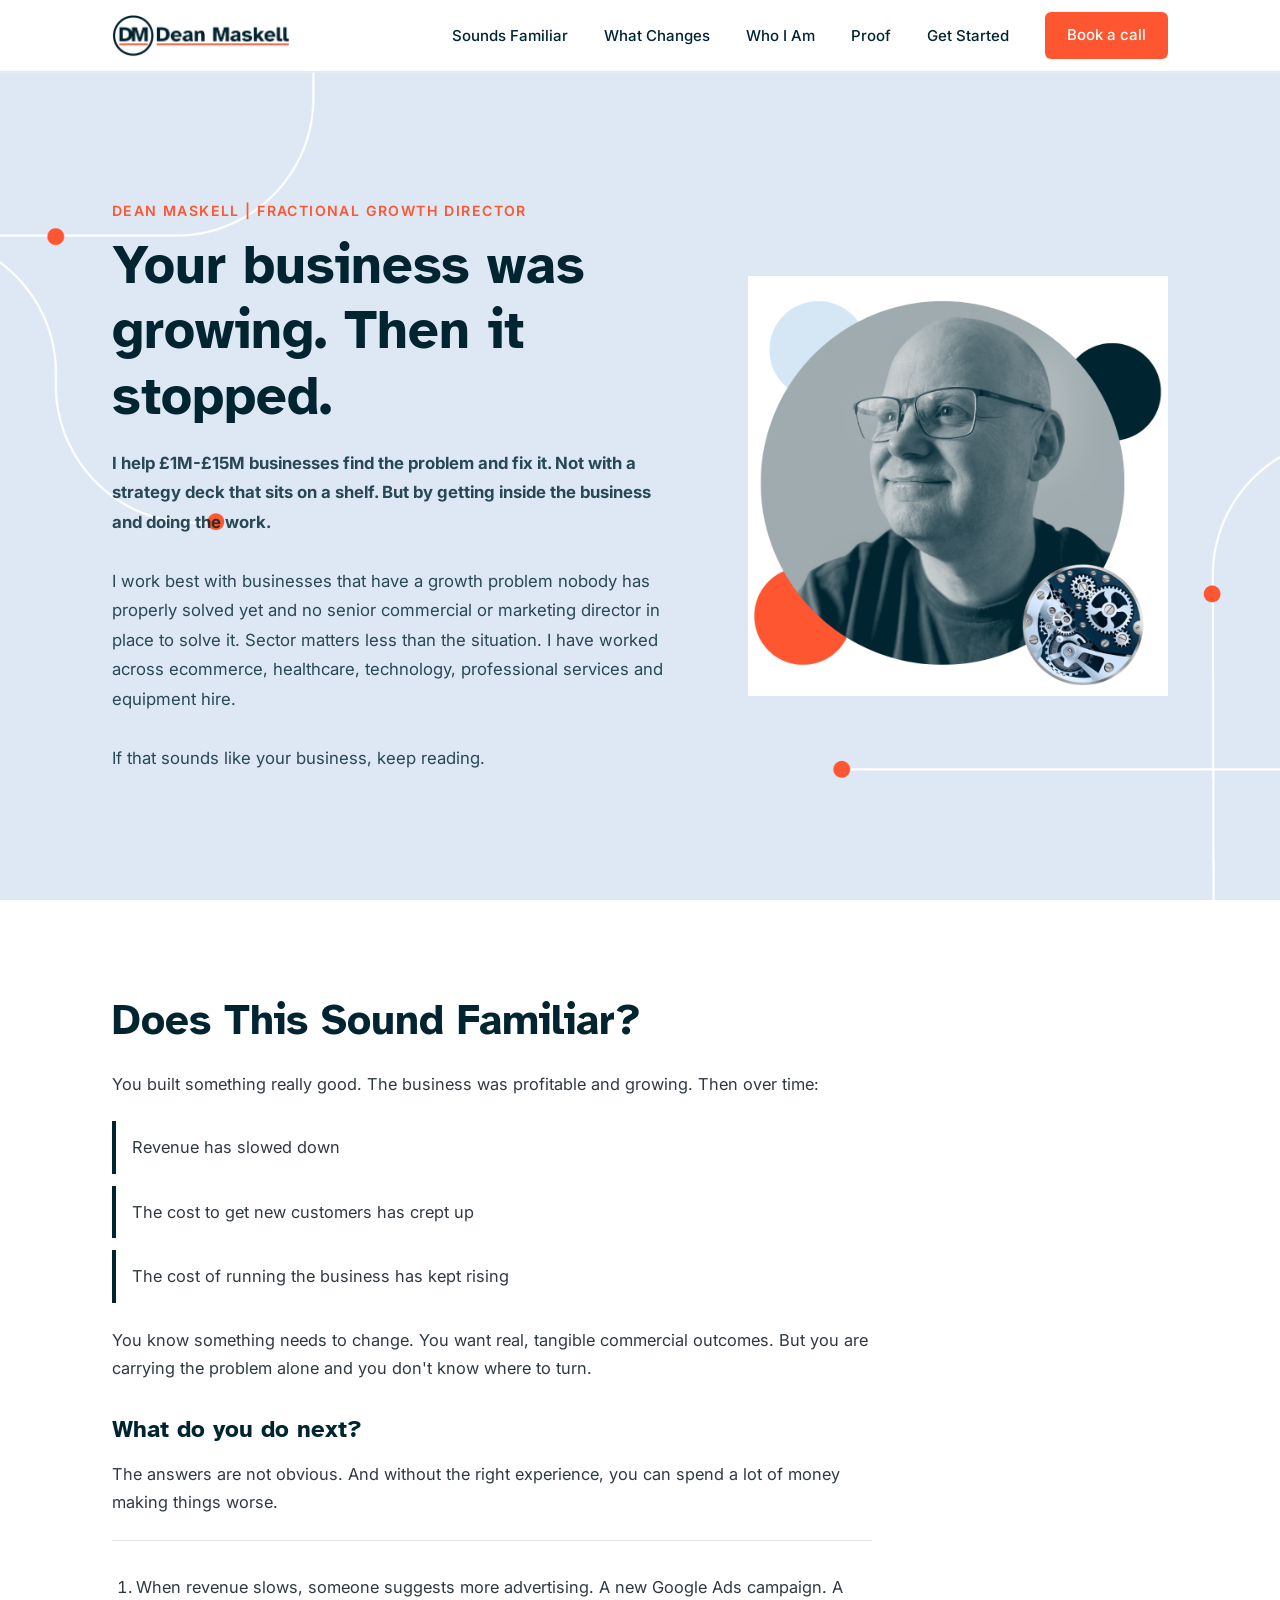
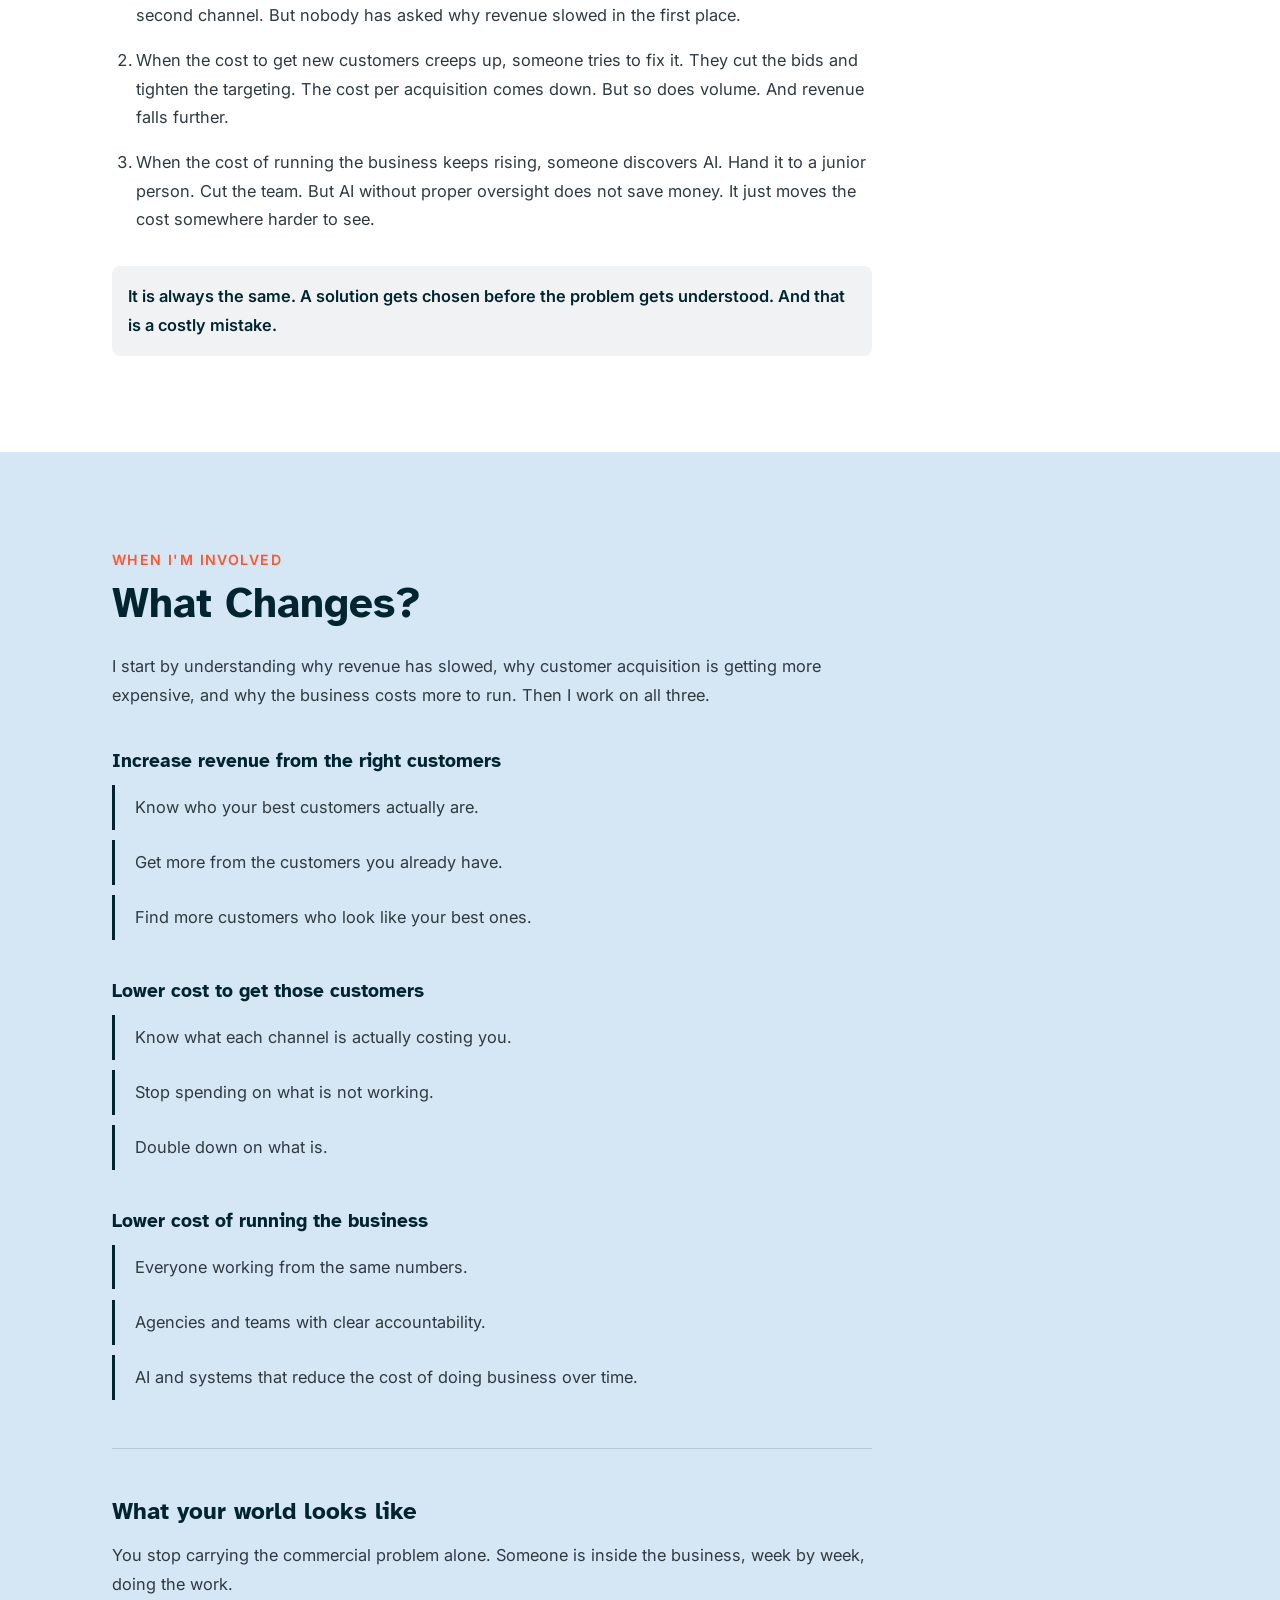
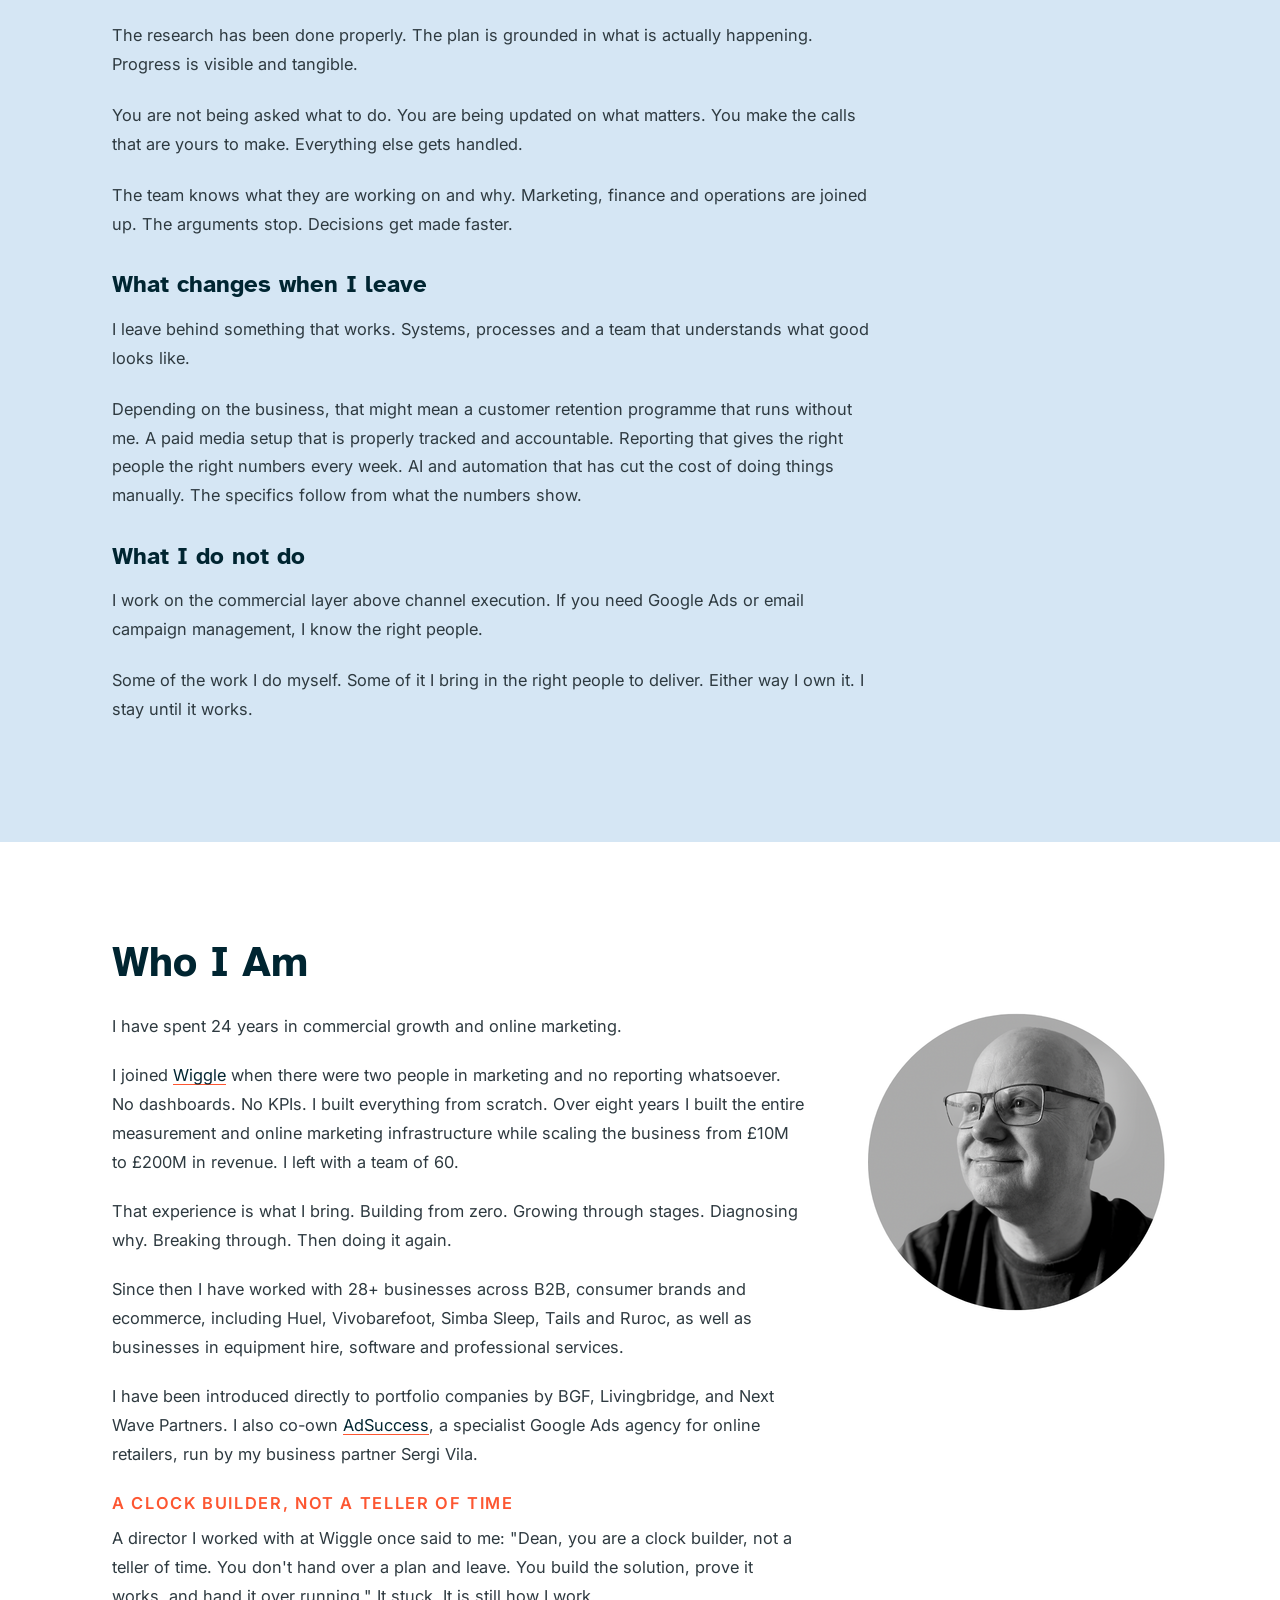
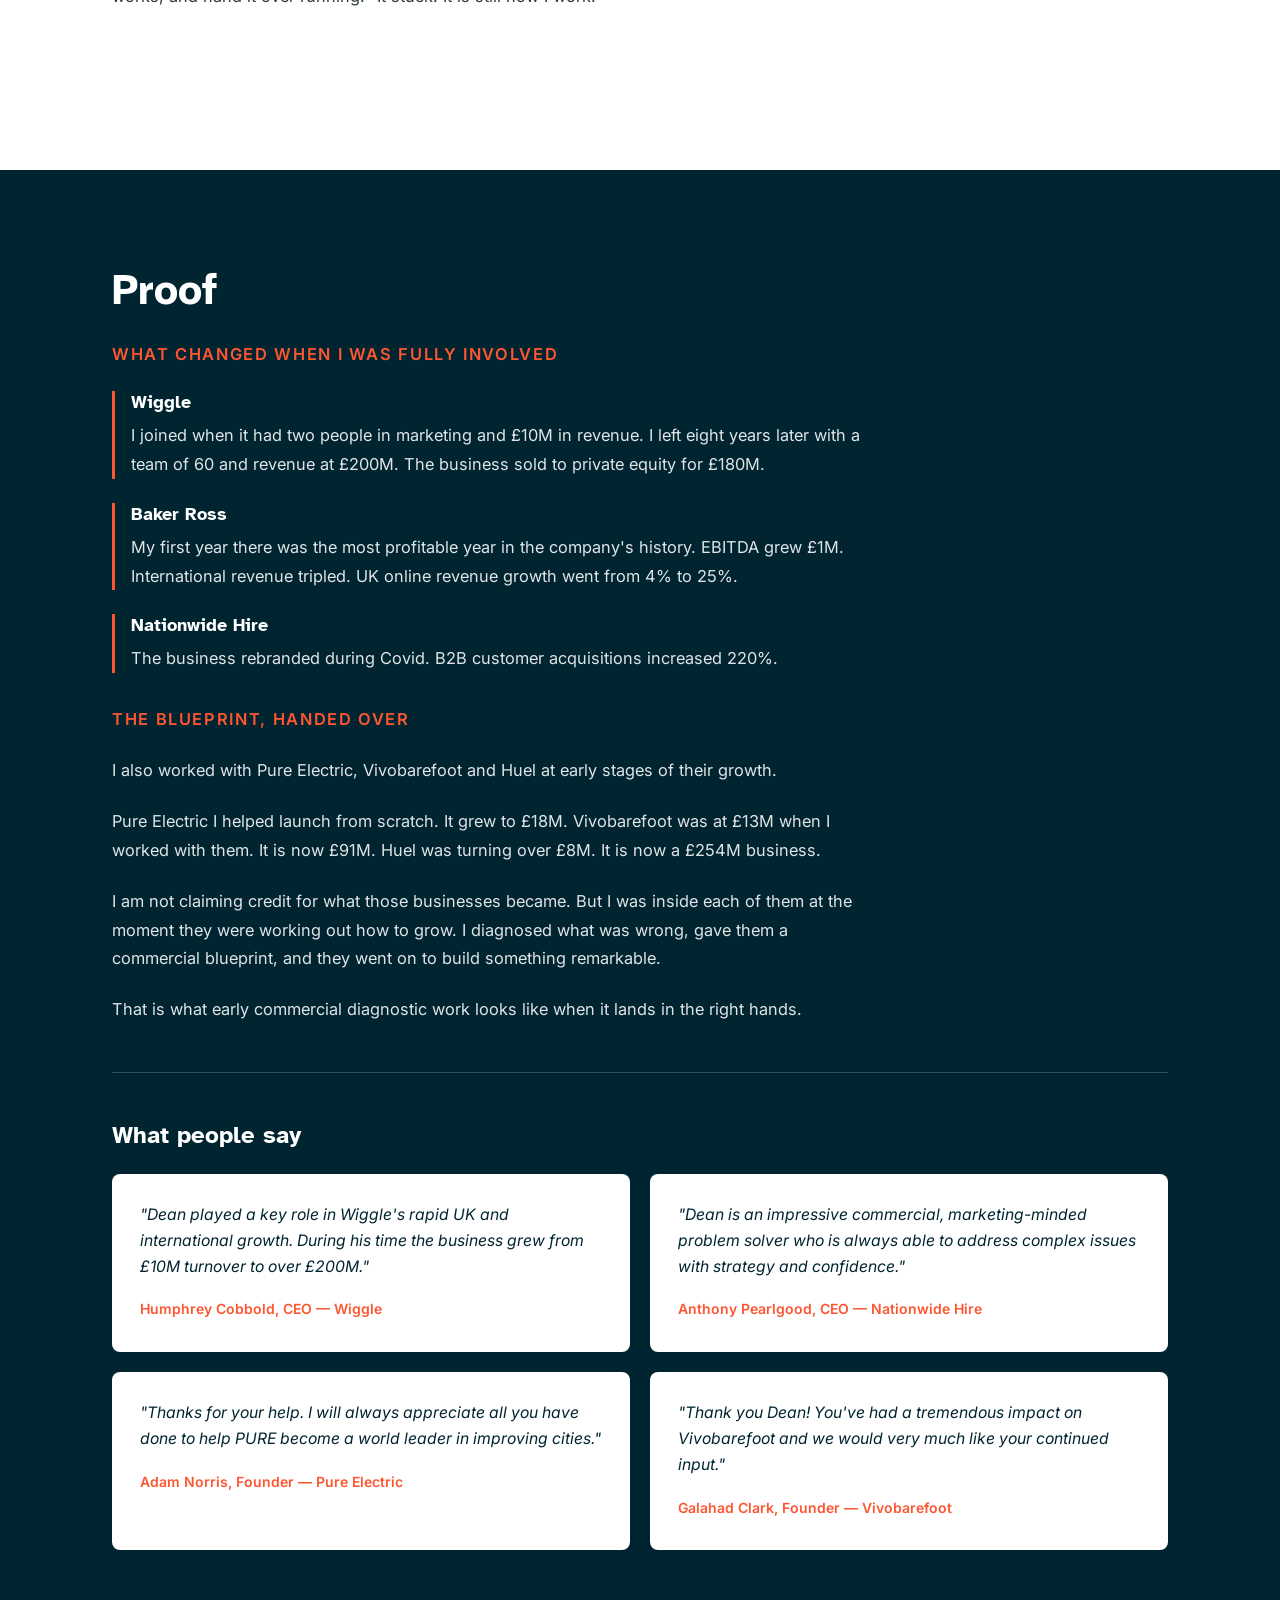
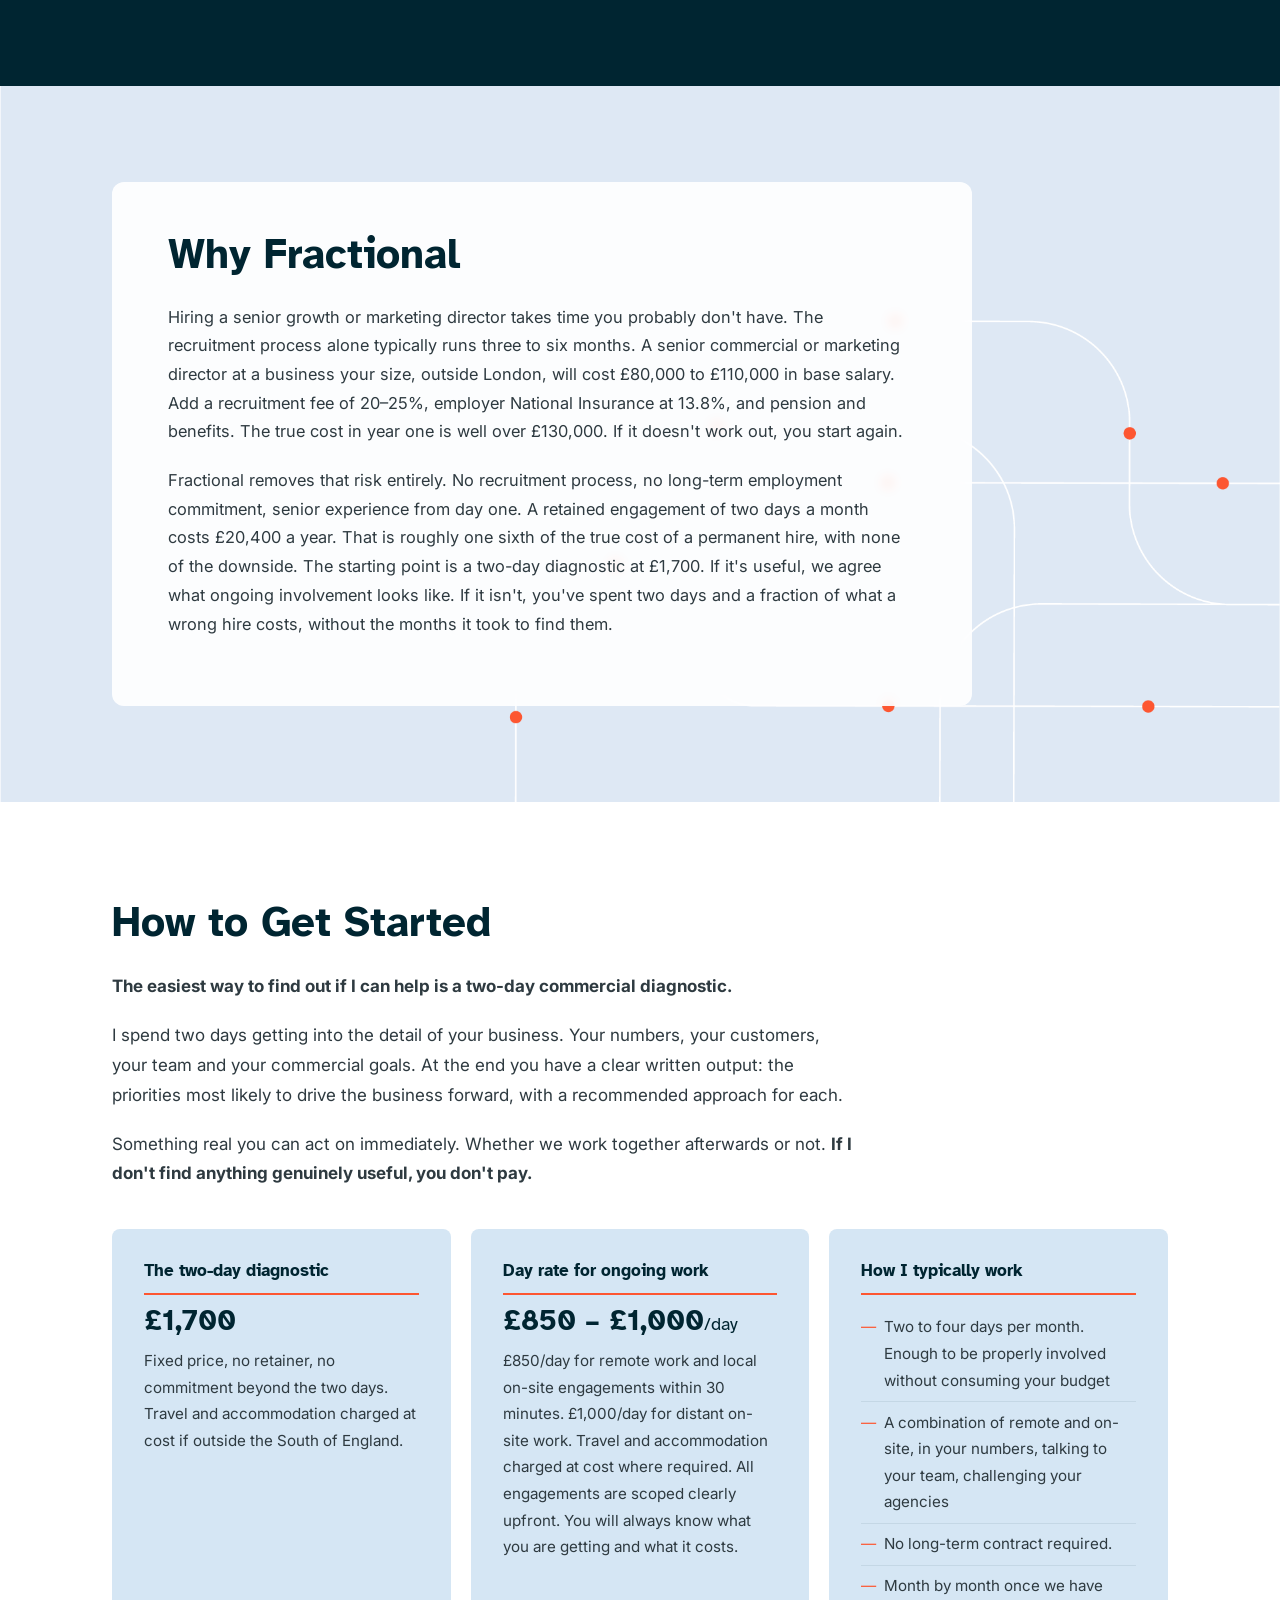
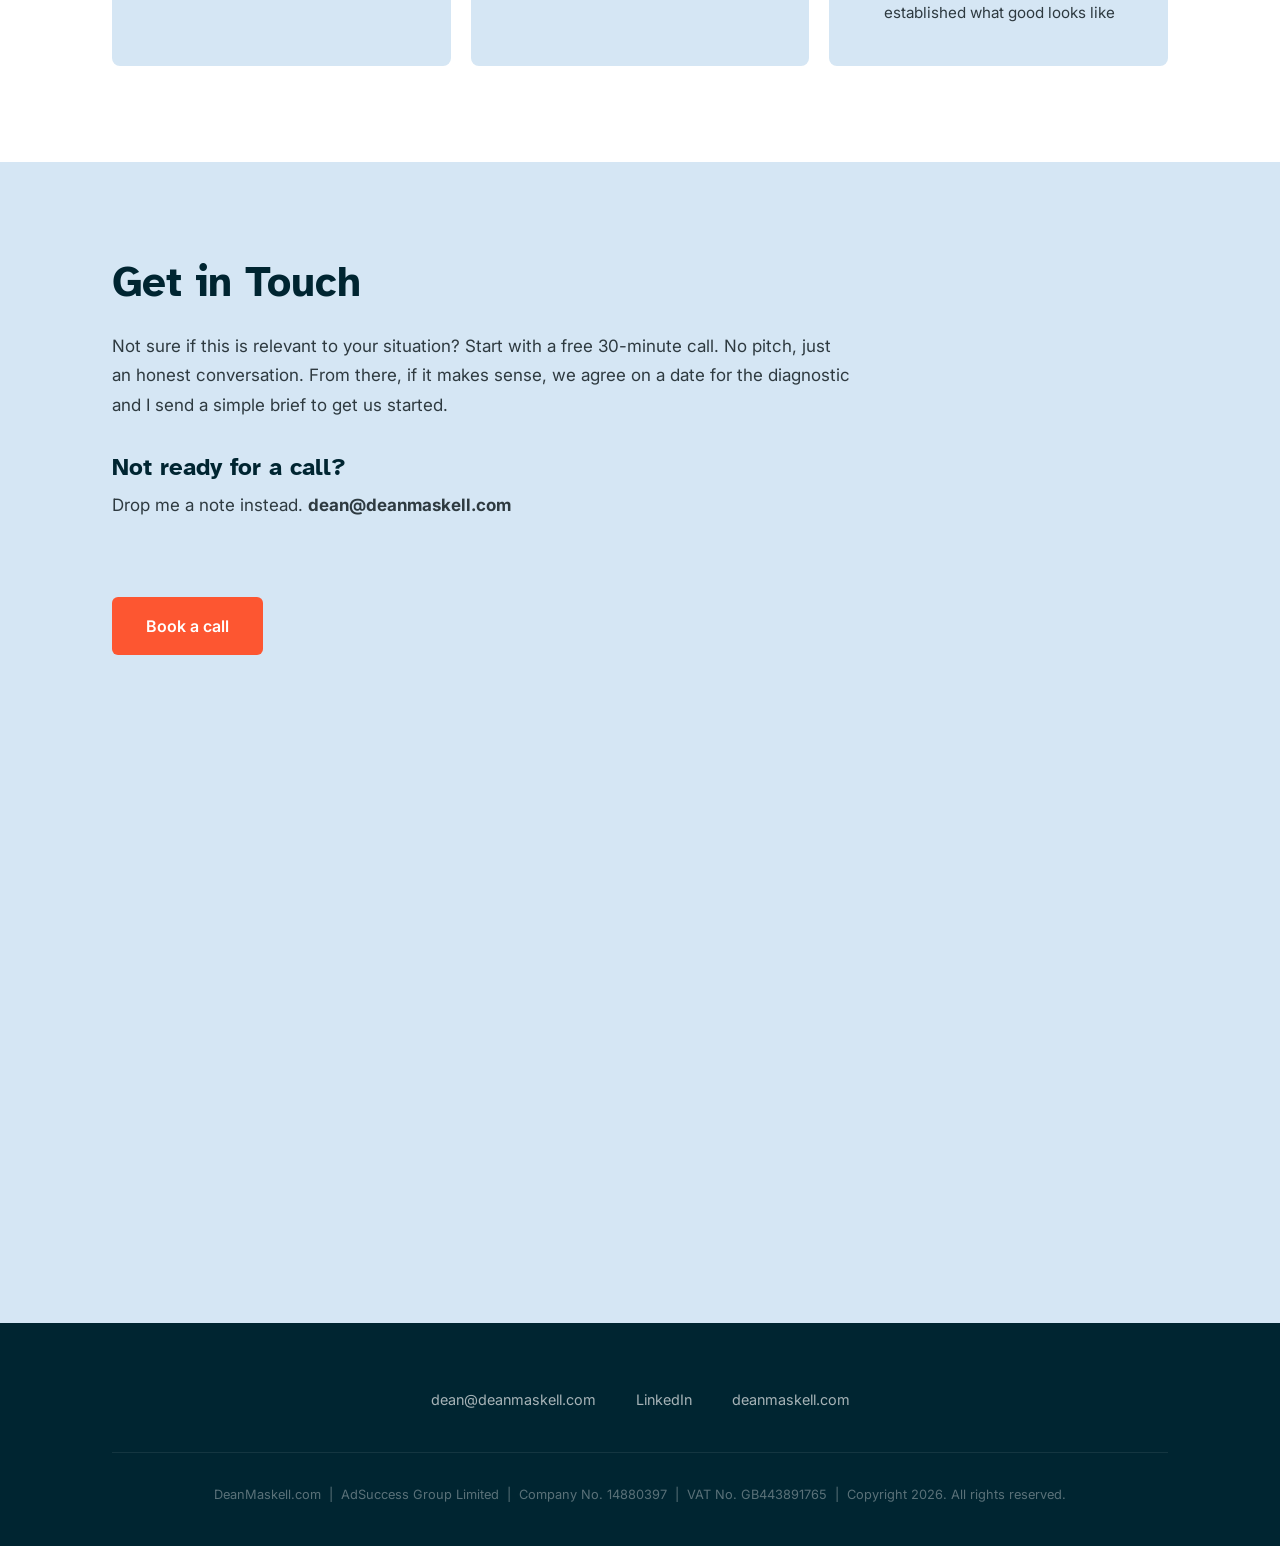
==== commit 7bd940d0: "Replace HubSpot iframe embed with direct booking links - Nav "Book a call" button now opens HubSpot " ====
--- a/index.html
+++ b/index.html
@@ -216,7 +216,7 @@
                 <li><a href="#who">Who I Am</a></li>
                 <li><a href="#testimonials">Proof</a></li>
                 <li><a href="#started">Get Started</a></li>
-                <li class="nav-cta-item"><a href="#contact" class="btn-nav-cta">Book a call</a></li>
+                <li class="nav-cta-item"><a href="https://meetings-eu1.hubspot.com/dean-maskell" target="_blank" rel="noopener noreferrer" class="btn-nav-cta">Book a call</a></li>
             </ul>
         </div>
     </nav>
@@ -450,10 +450,8 @@
             <h3>Not ready for a call?</h3>
             <p class="section-body">Drop me a note instead. <a href="mailto:dean@deanmaskell.com"><strong>dean@deanmaskell.com</strong></a></p>
 
-            <!-- HubSpot Calendar Embed -->
             <div class="calendar-wrap">
-                <div class="meetings-iframe-container" data-src="https://meetings-eu1.hubspot.com/dean-maskell?embed=true"></div>
-                <script type="text/javascript" src="https://static.hsappstatic.net/MeetingsEmbed/ex/MeetingsEmbedCode.js"></script>
+                <a href="https://meetings-eu1.hubspot.com/dean-maskell" target="_blank" rel="noopener noreferrer" class="btn-cta">Book a call</a>
             </div>
         </div>
     </section>
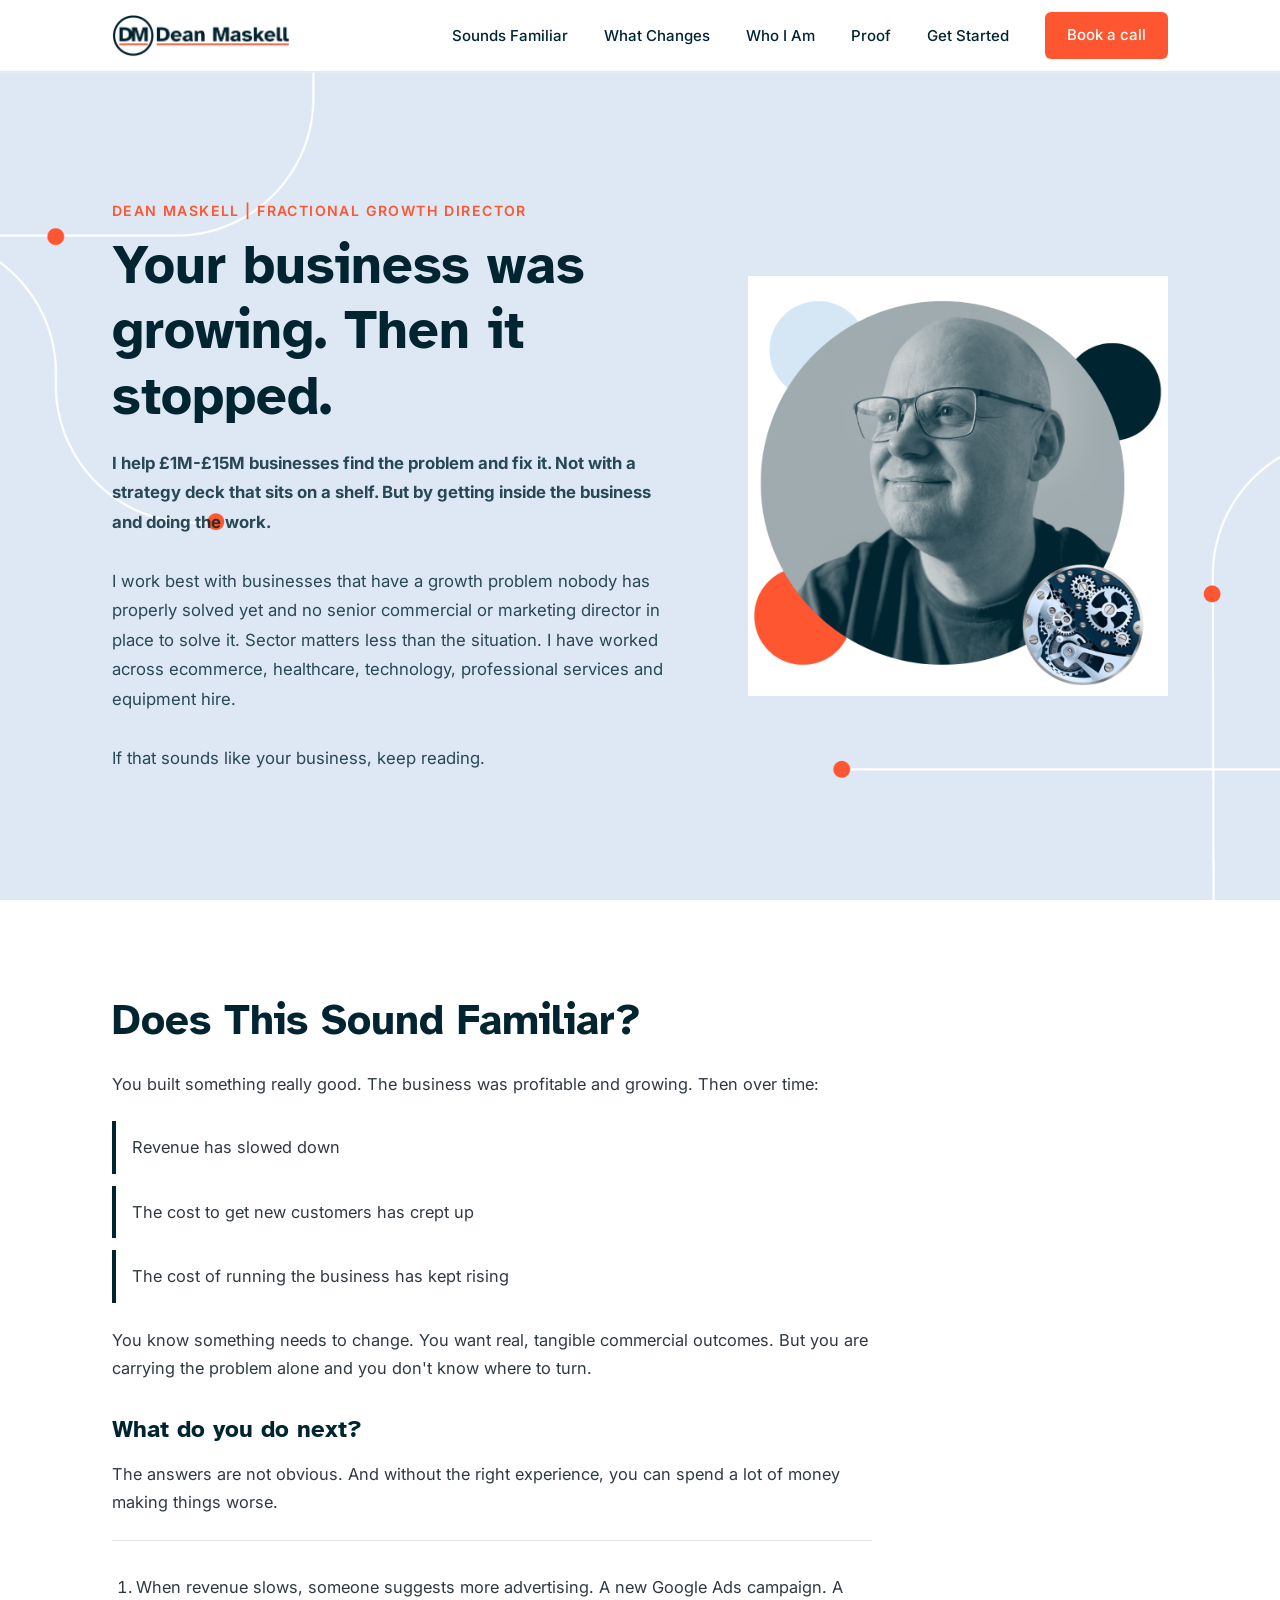
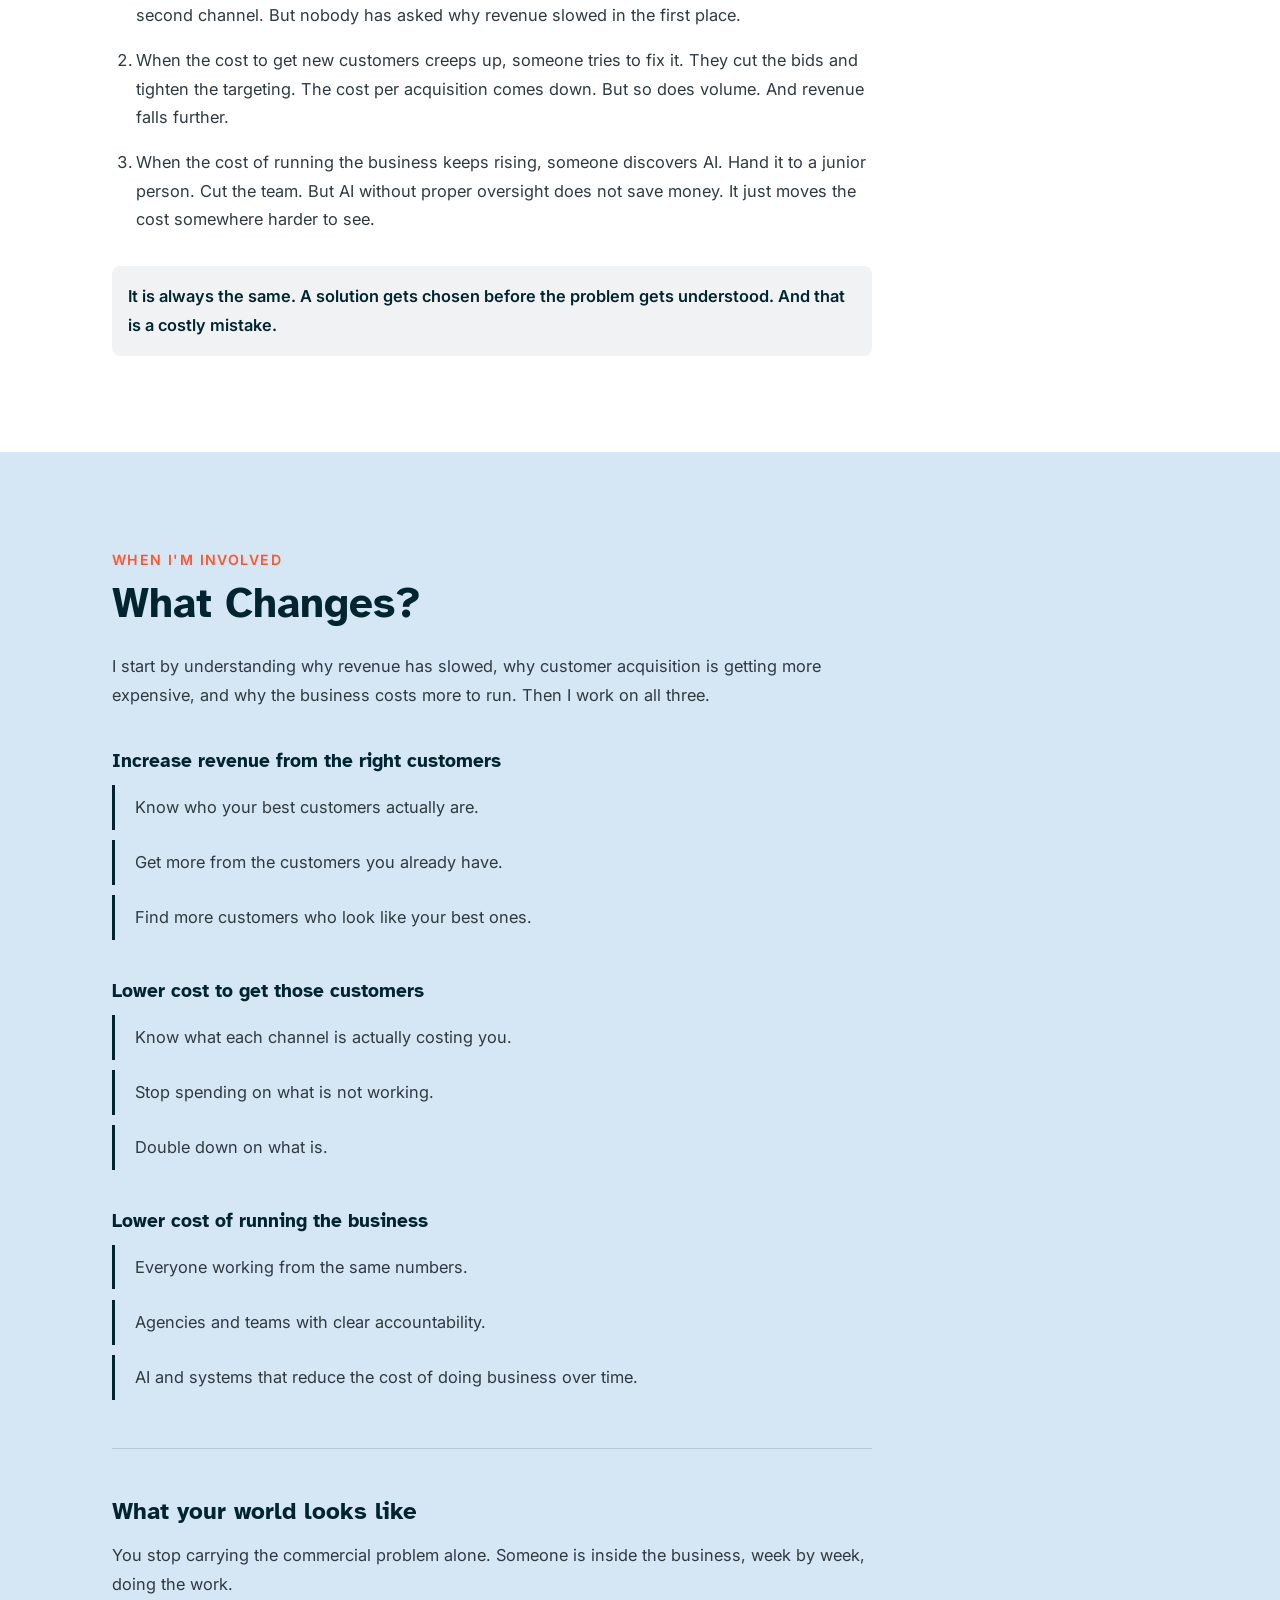
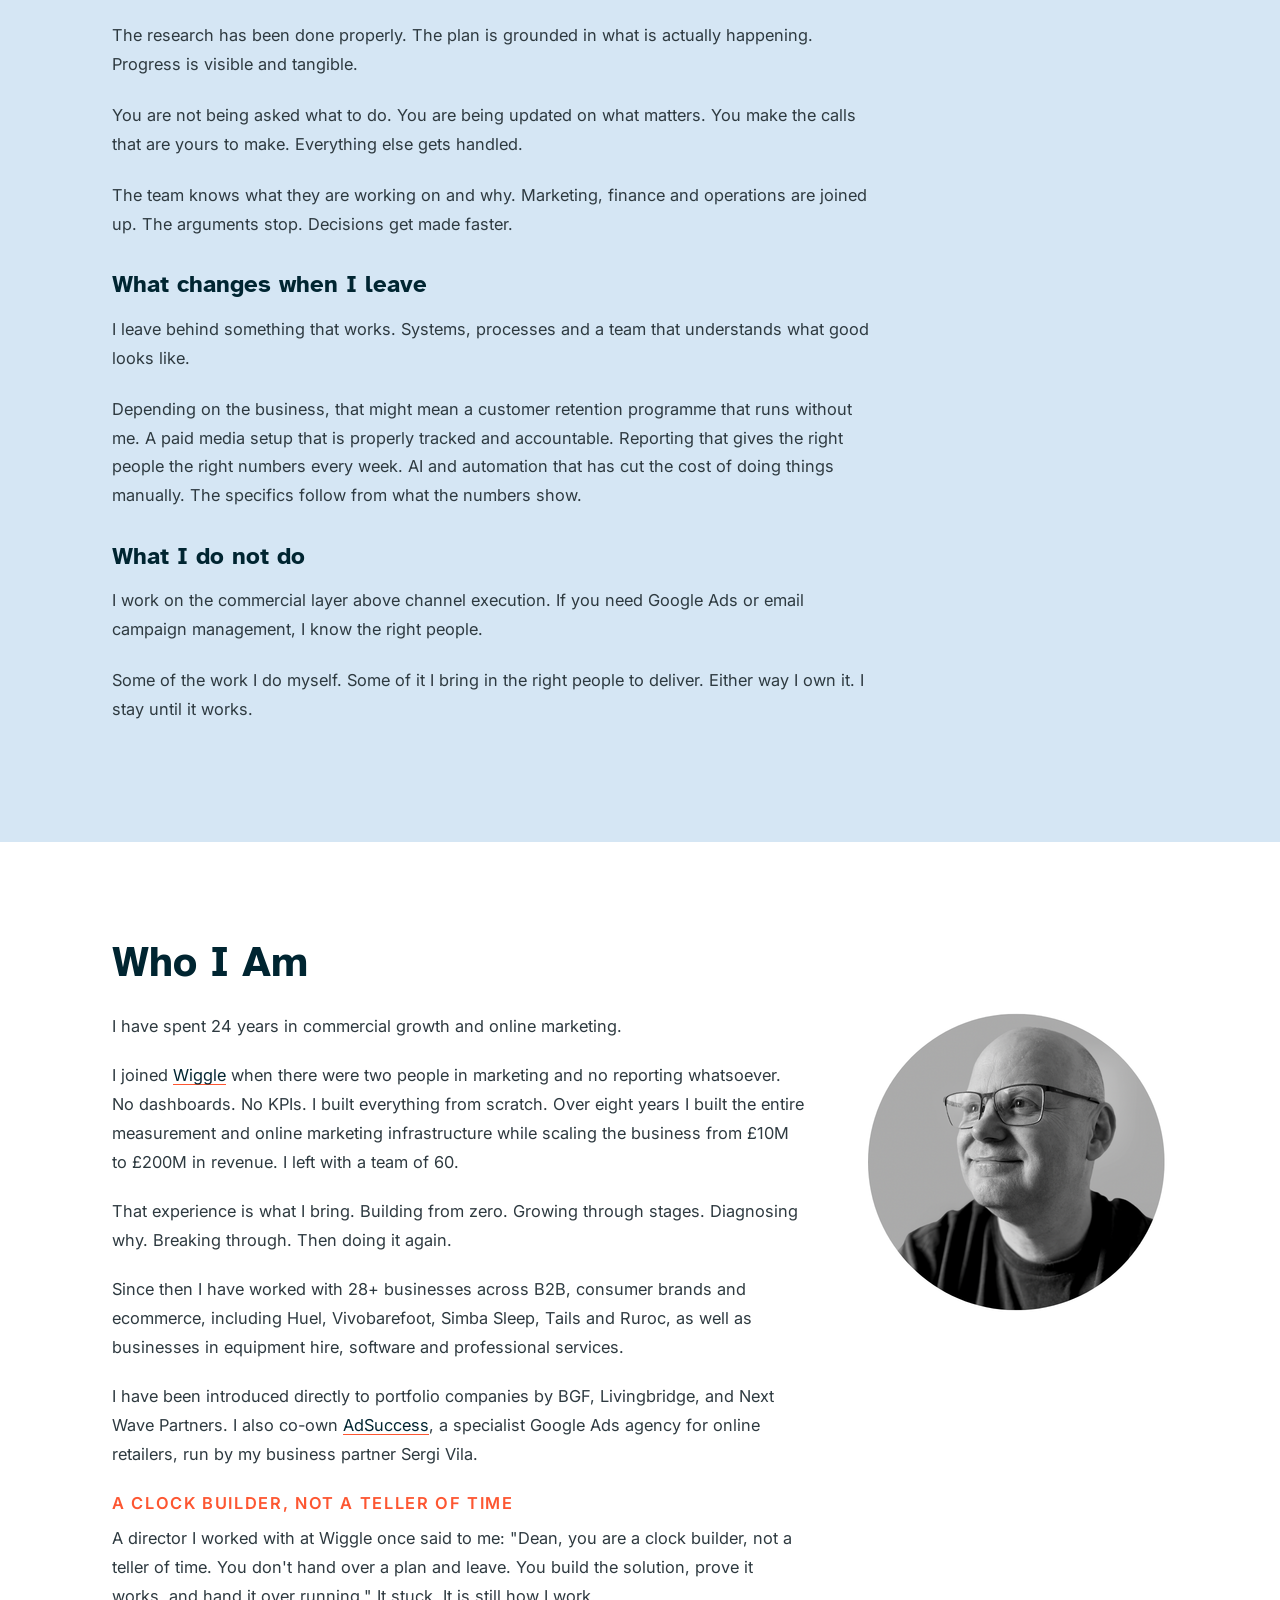
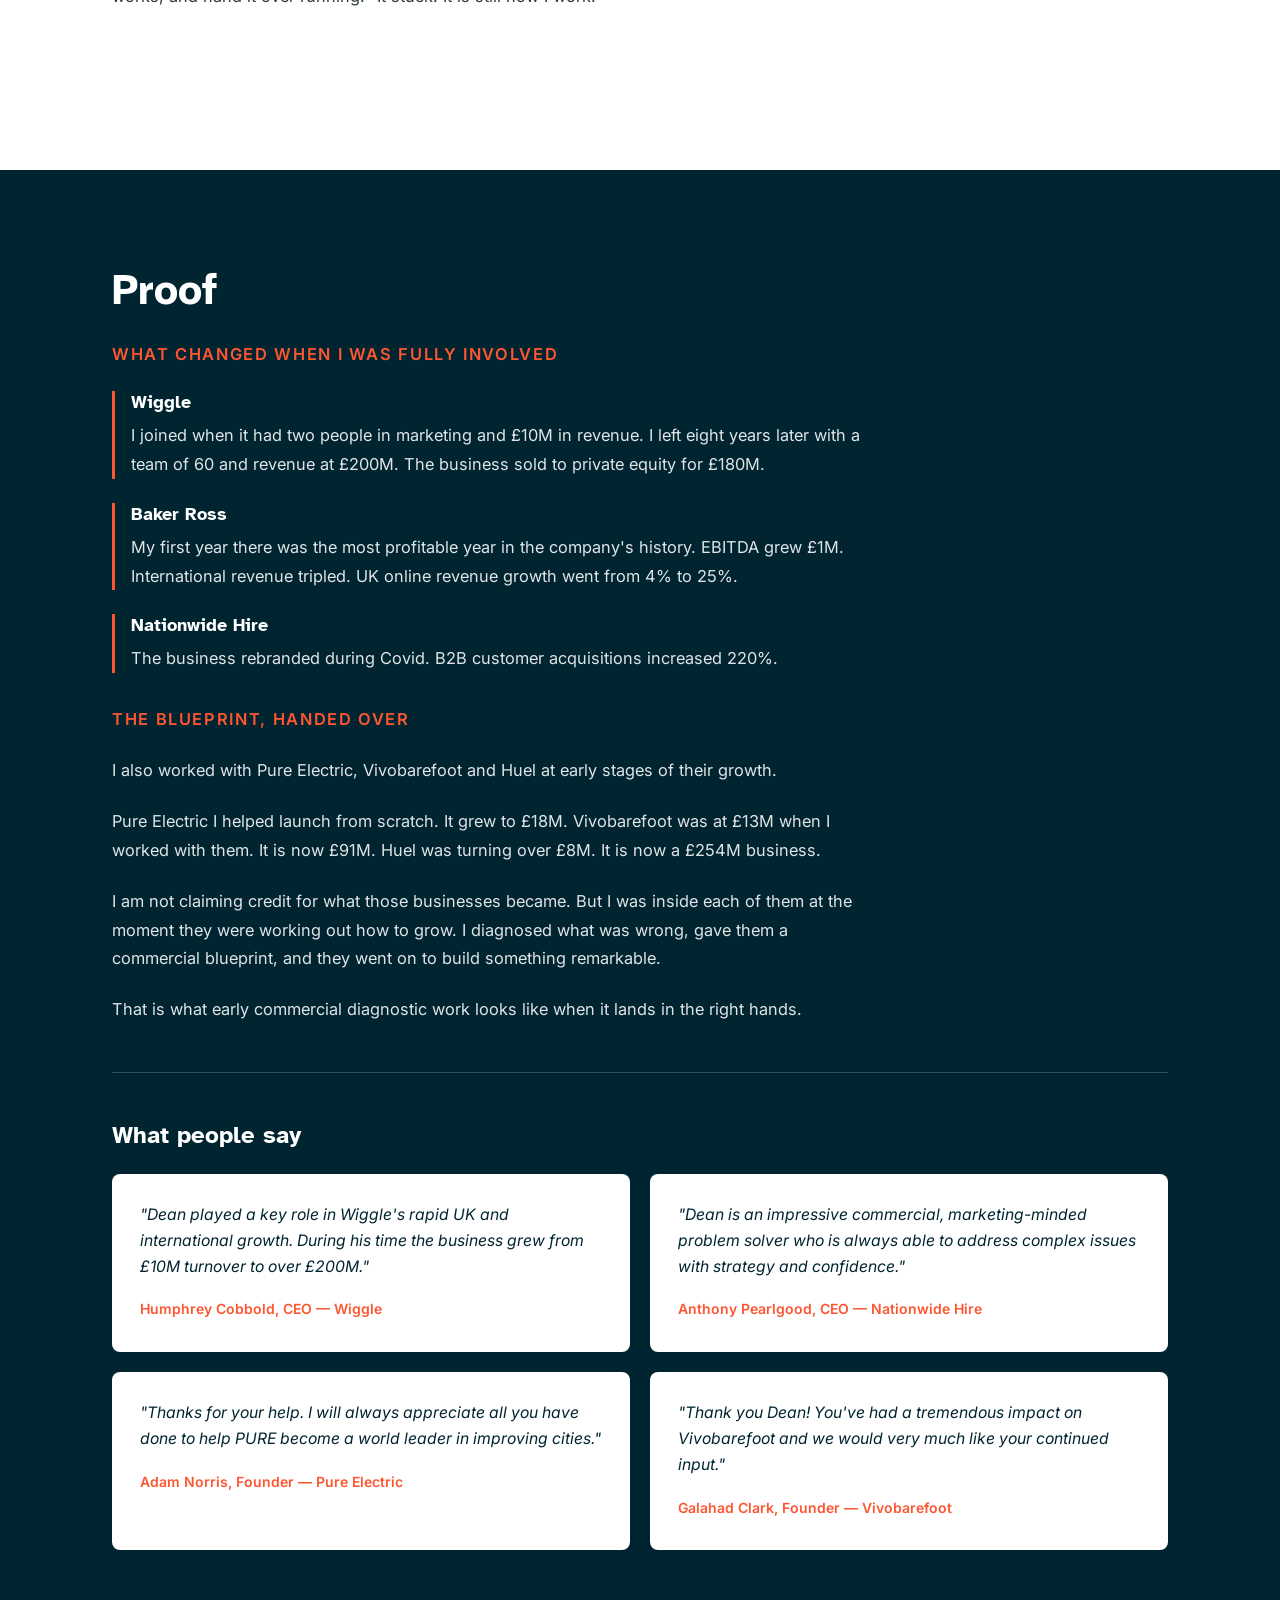
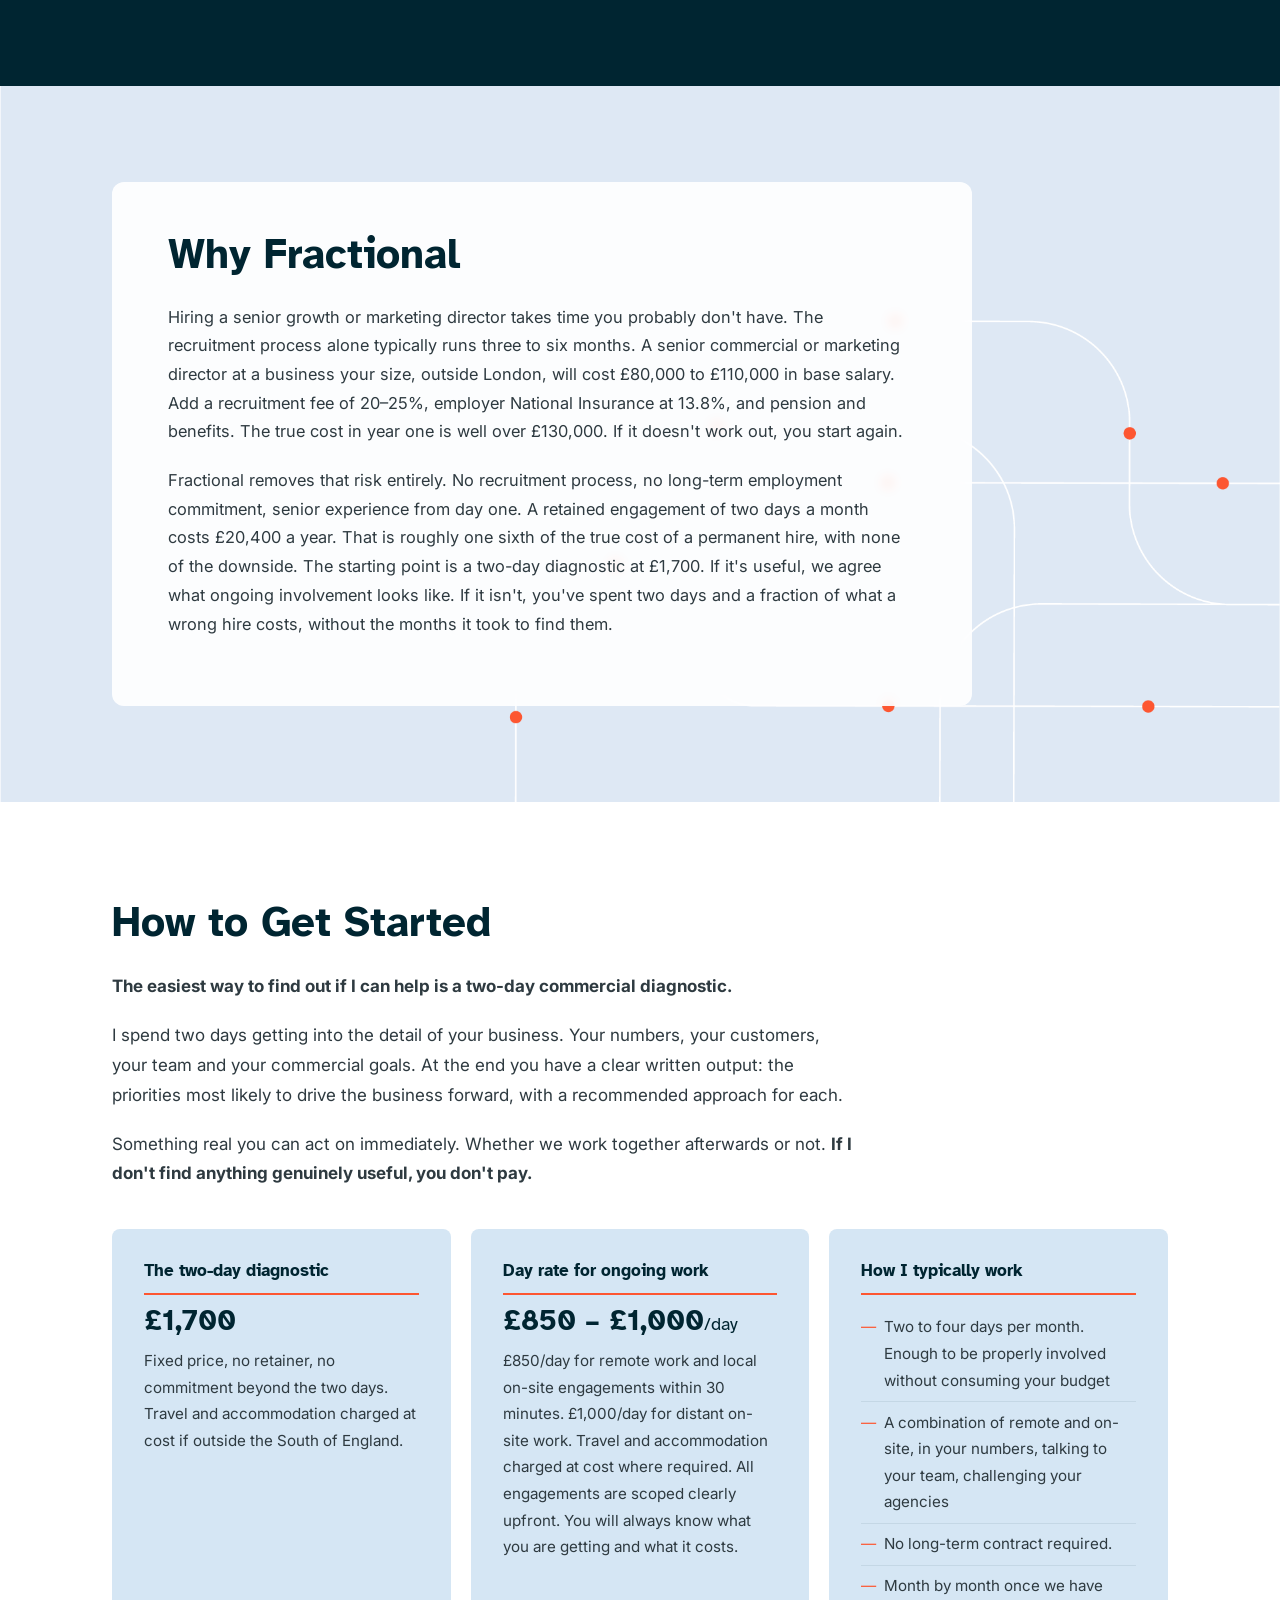
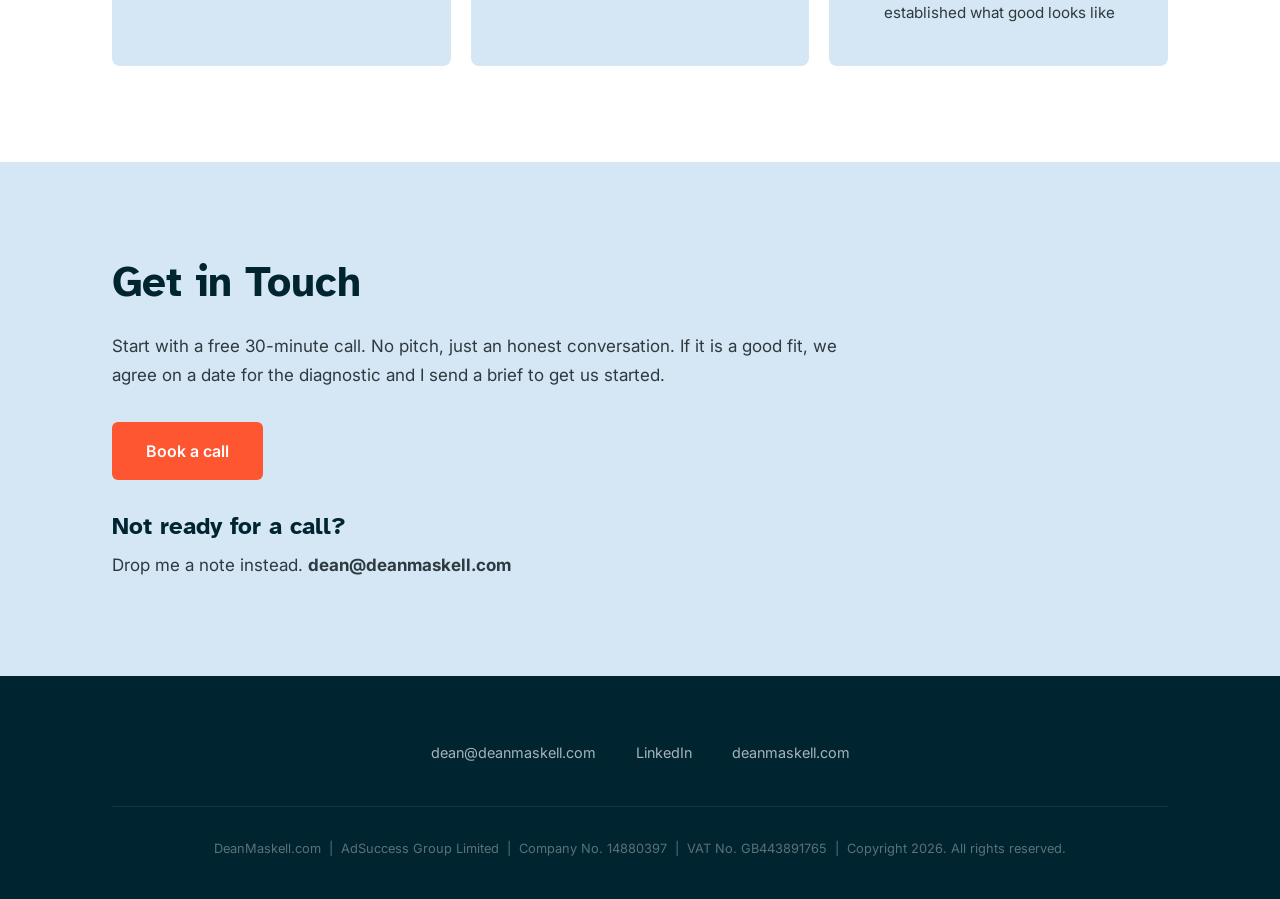
==== commit 47223428: "Tidy Get in Touch section layout and copy - Remove calendar-wrap div, button sits directly in sectio" ====
--- a/index.html
+++ b/index.html
@@ -445,14 +445,12 @@
     <section id="contact" class="section-pale">
         <div class="container">
             <h2>Get in Touch</h2>
-            <p class="section-body">Not sure if this is relevant to your situation? Start with a free 30-minute call. No pitch, just an honest conversation. From there, if it makes sense, we agree on a date for the diagnostic and I send a simple brief to get us started.</p>
+            <p class="section-body">Start with a free 30-minute call. No pitch, just an honest conversation. If it is a good fit, we agree on a date for the diagnostic and I send a brief to get us started.</p>
+
+            <a href="https://meetings-eu1.hubspot.com/dean-maskell" target="_blank" rel="noopener noreferrer" class="btn-cta">Book a call</a>
 
             <h3>Not ready for a call?</h3>
             <p class="section-body">Drop me a note instead. <a href="mailto:dean@deanmaskell.com"><strong>dean@deanmaskell.com</strong></a></p>
-
-            <div class="calendar-wrap">
-                <a href="https://meetings-eu1.hubspot.com/dean-maskell" target="_blank" rel="noopener noreferrer" class="btn-cta">Book a call</a>
-            </div>
         </div>
     </section>
 
--- a/style.css
+++ b/style.css
@@ -648,6 +648,10 @@
 /* ===========================
    Section 7 — Get in Touch
 =========================== */
+#contact .btn-cta {
+    margin-top: 0.75rem;
+}
+
 #contact h3 {
     font-size: 1.5rem;
     margin-top: 2rem;
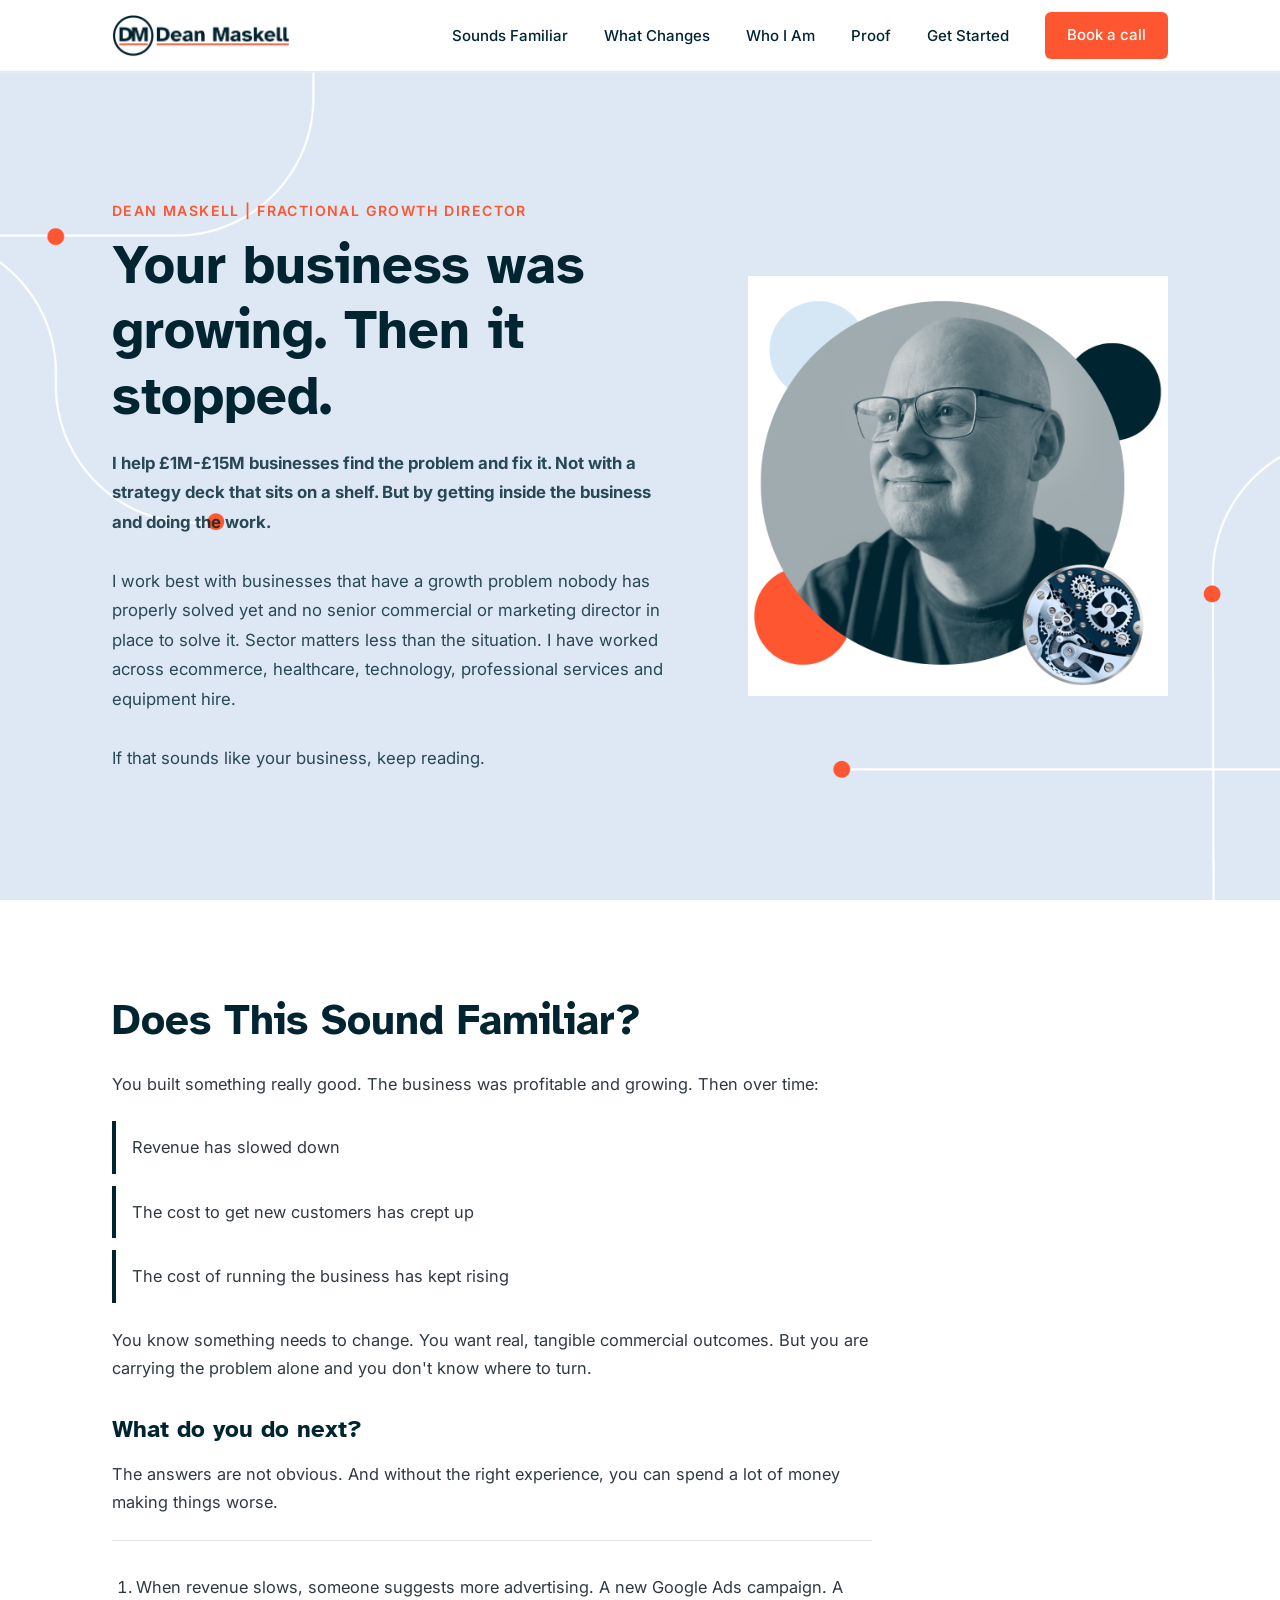
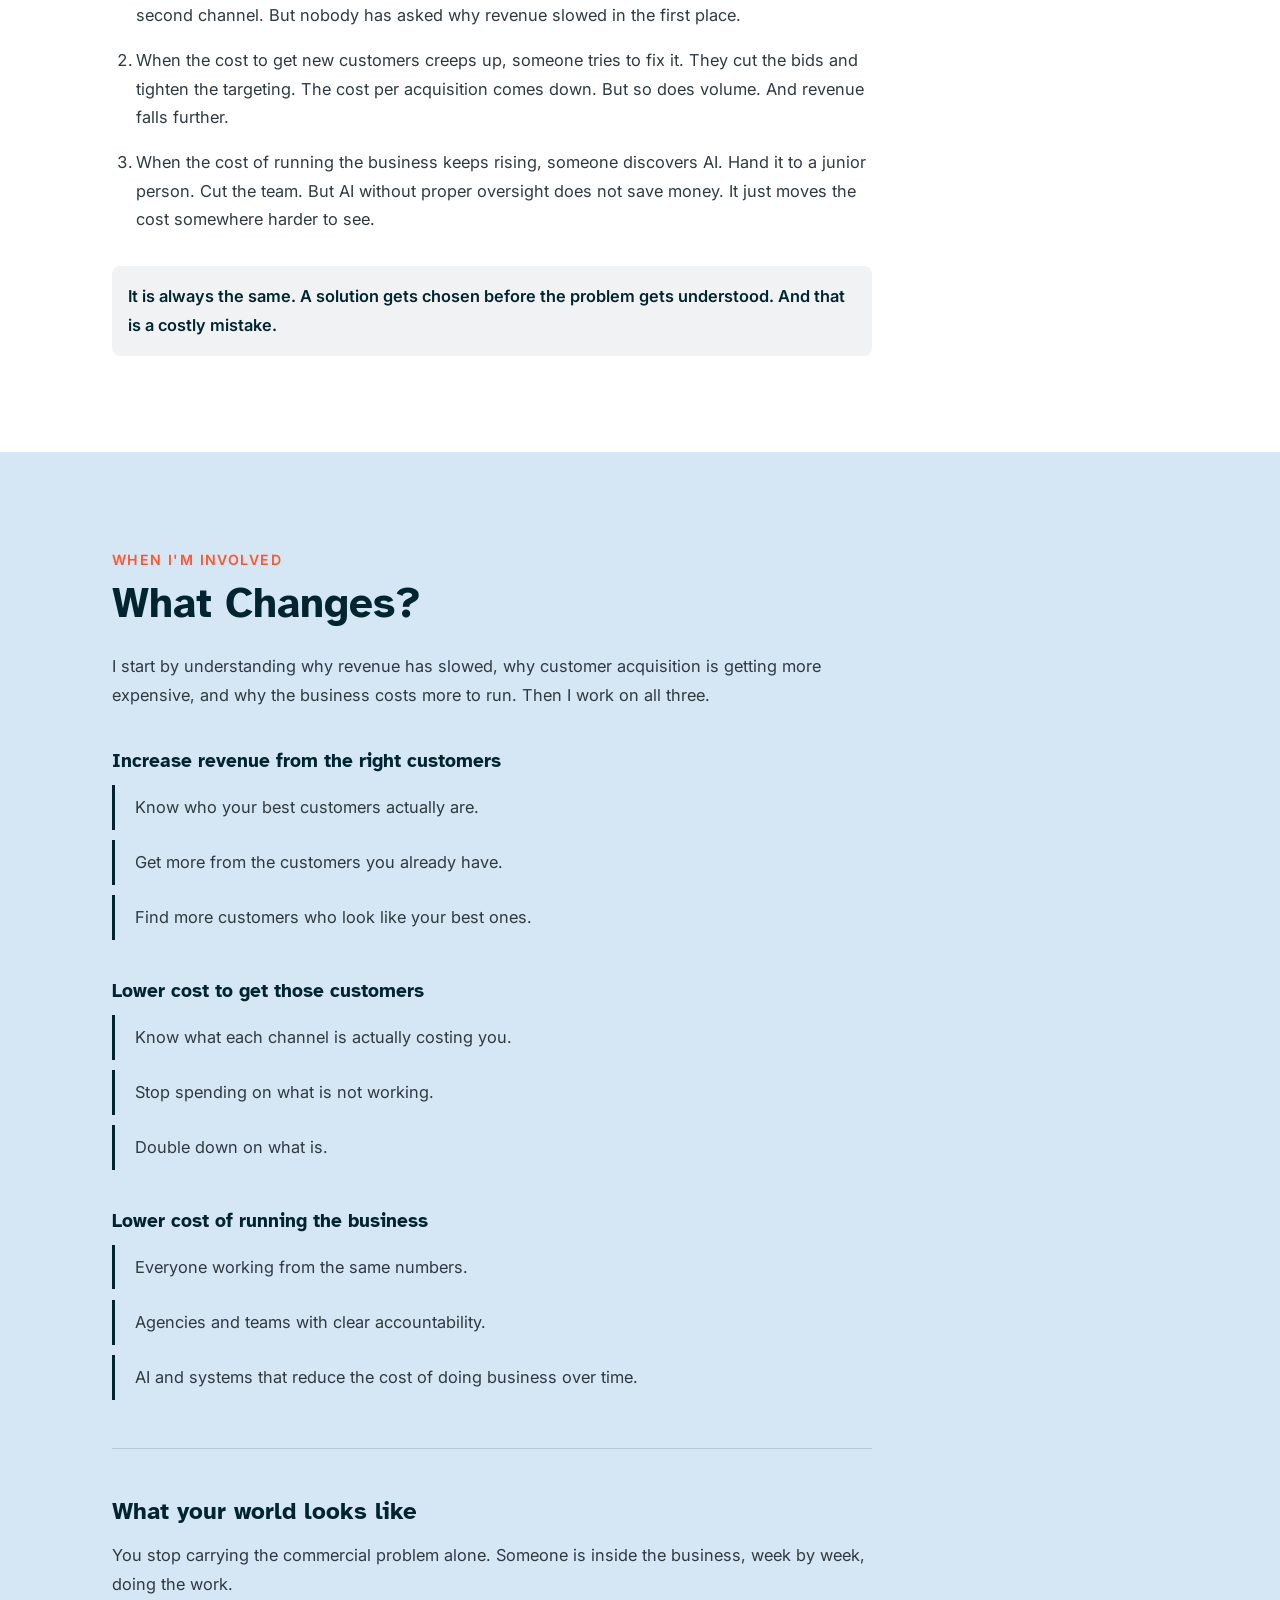
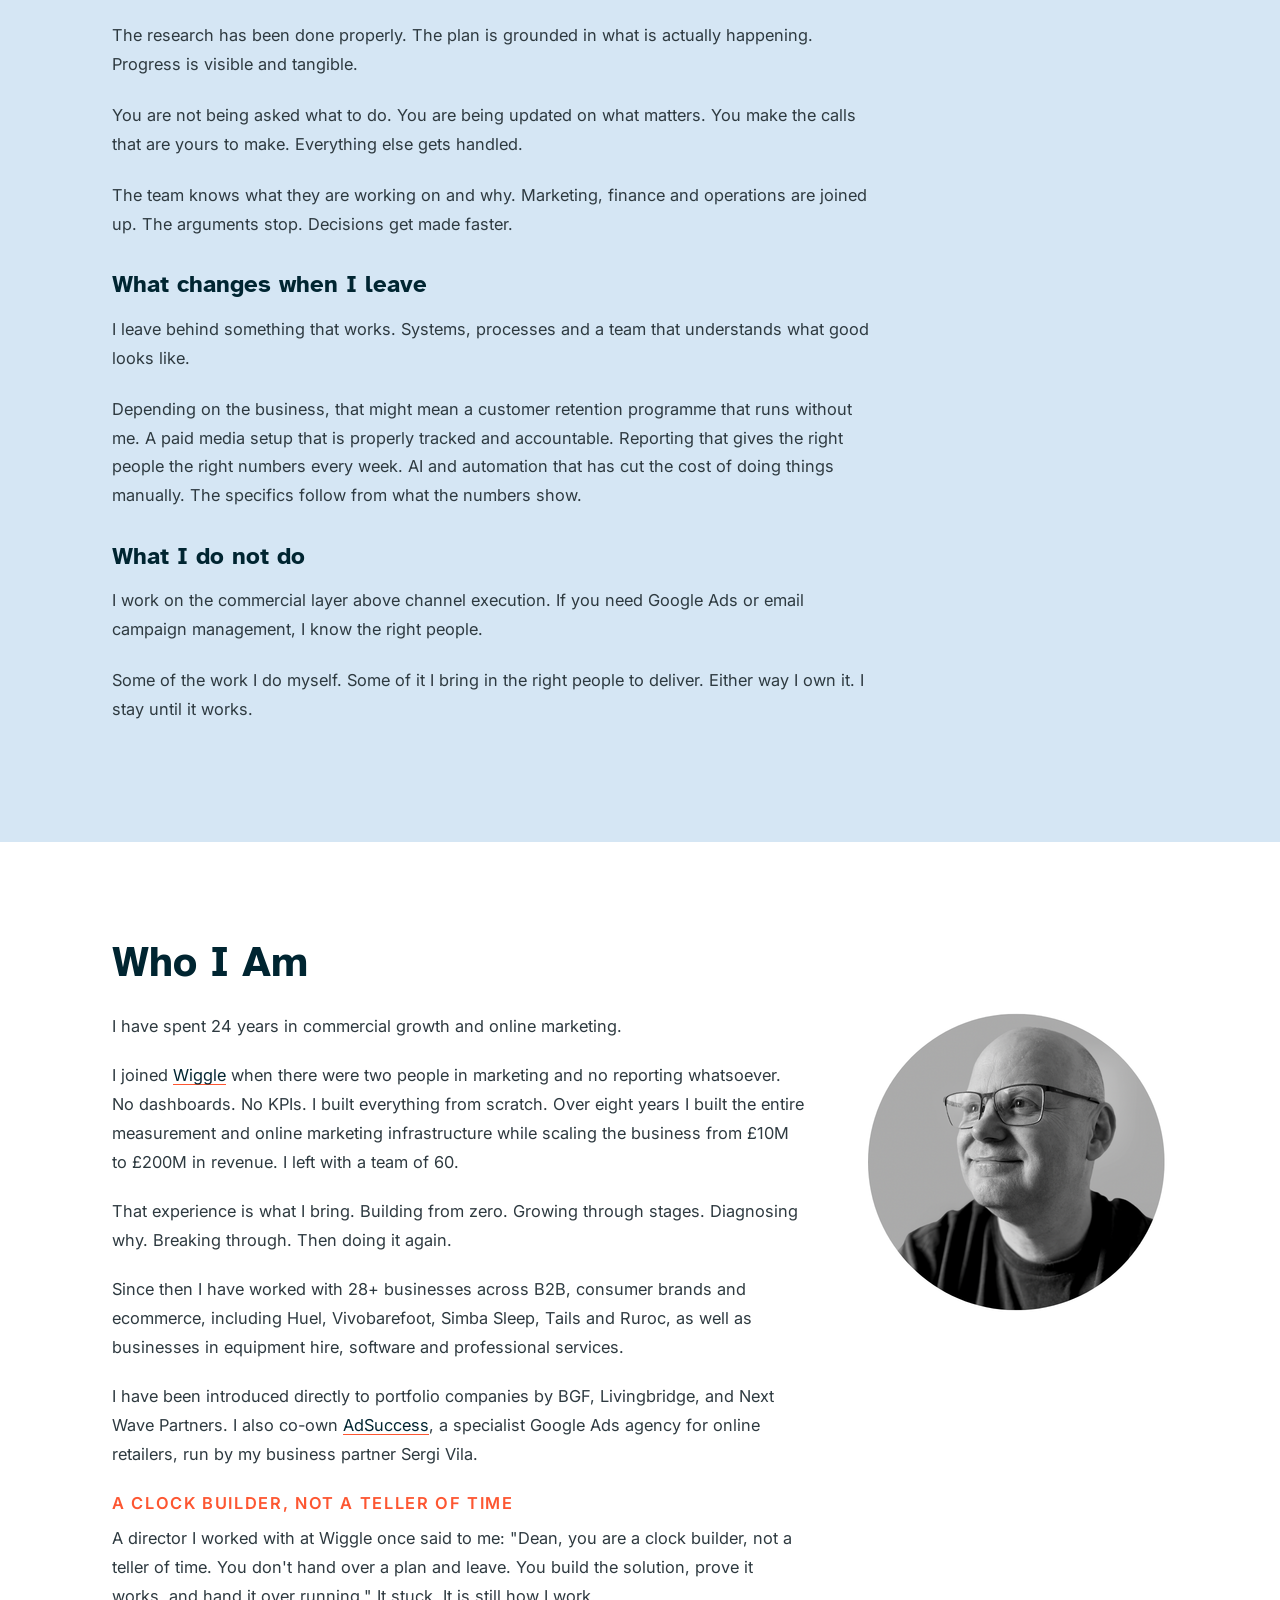
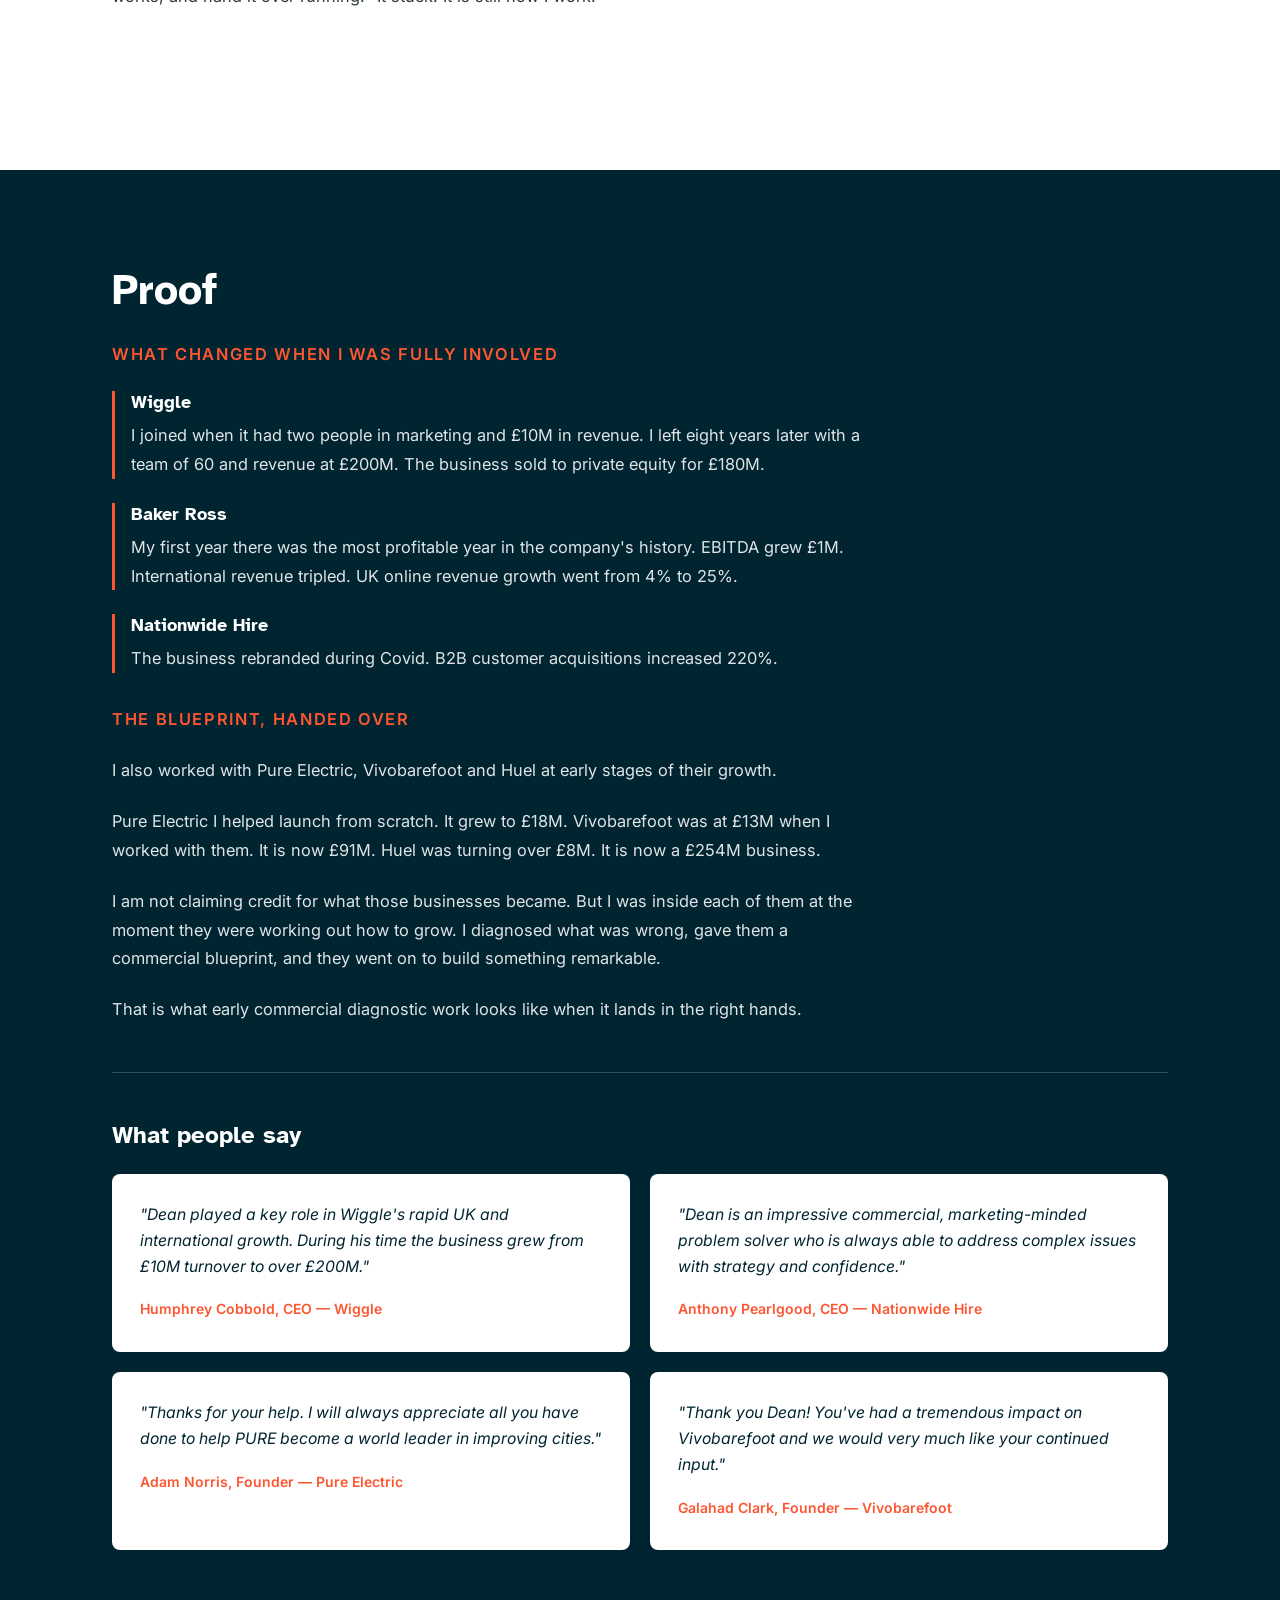
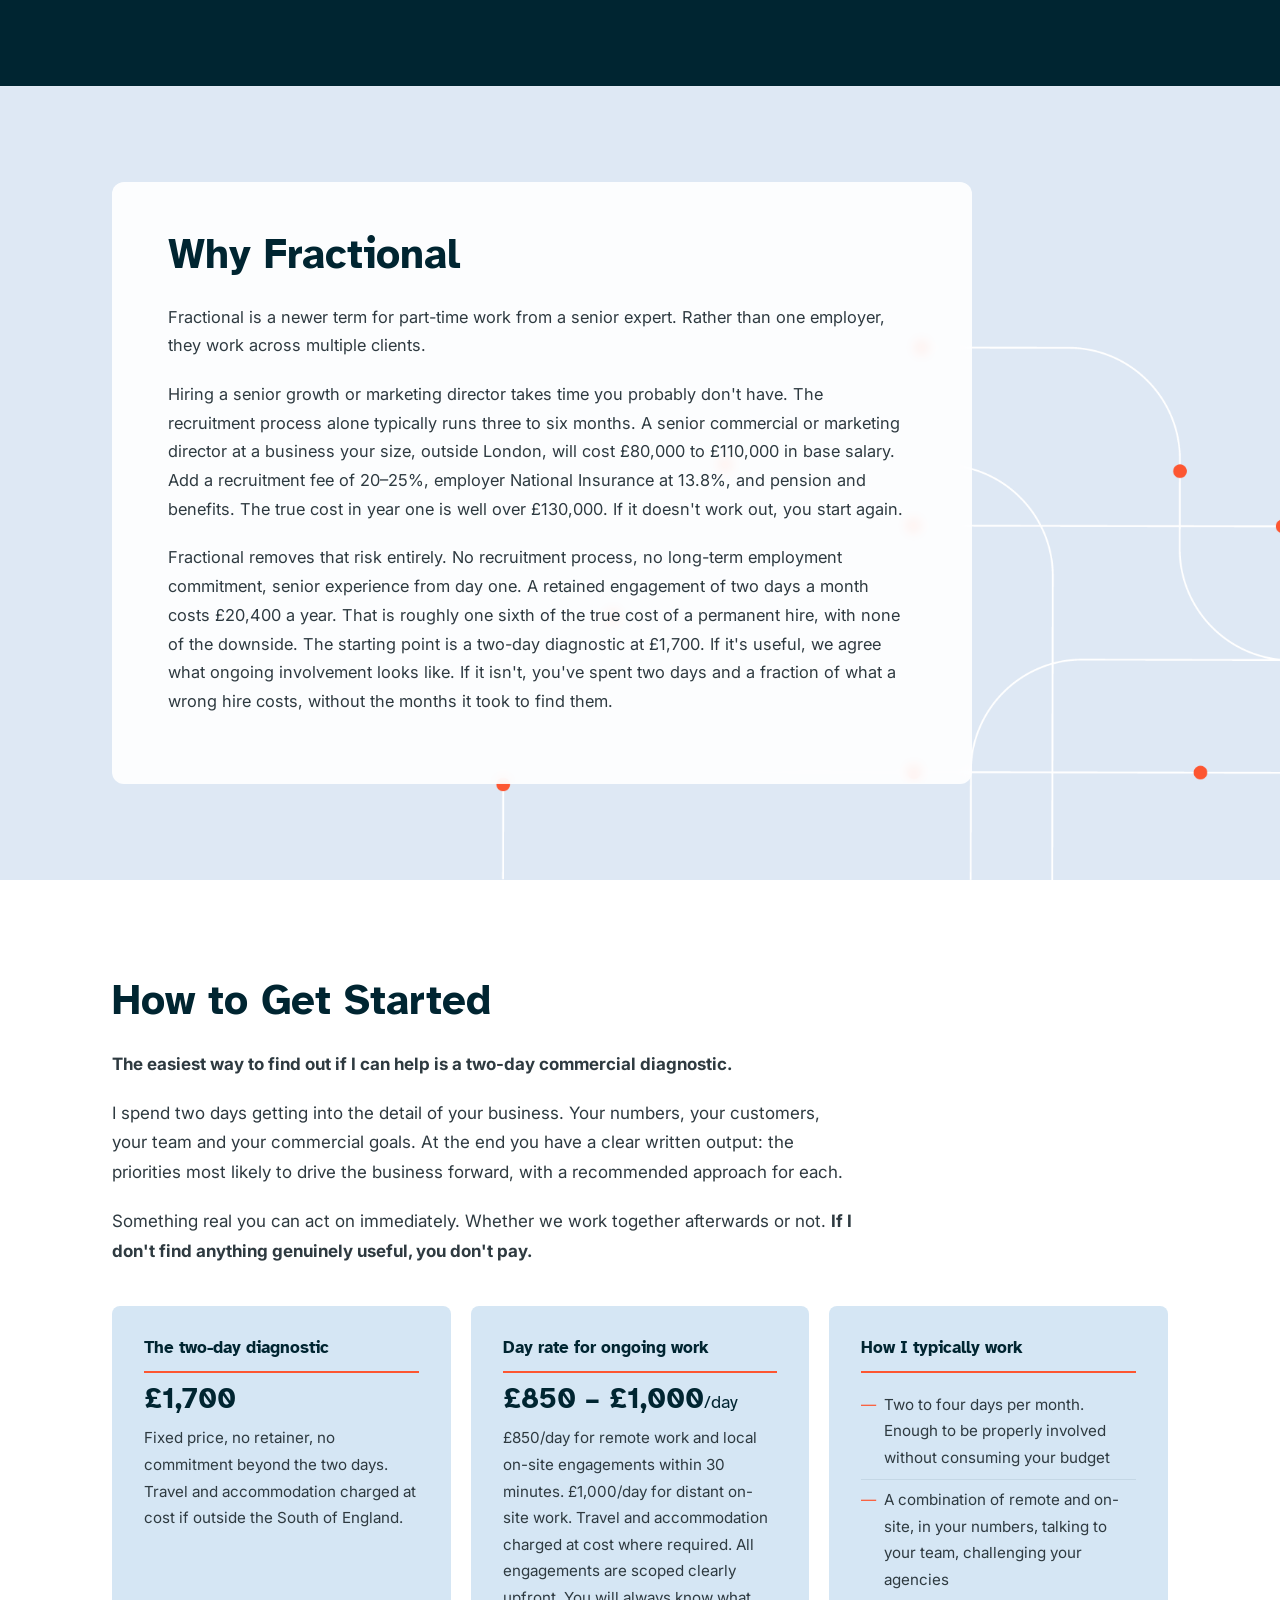
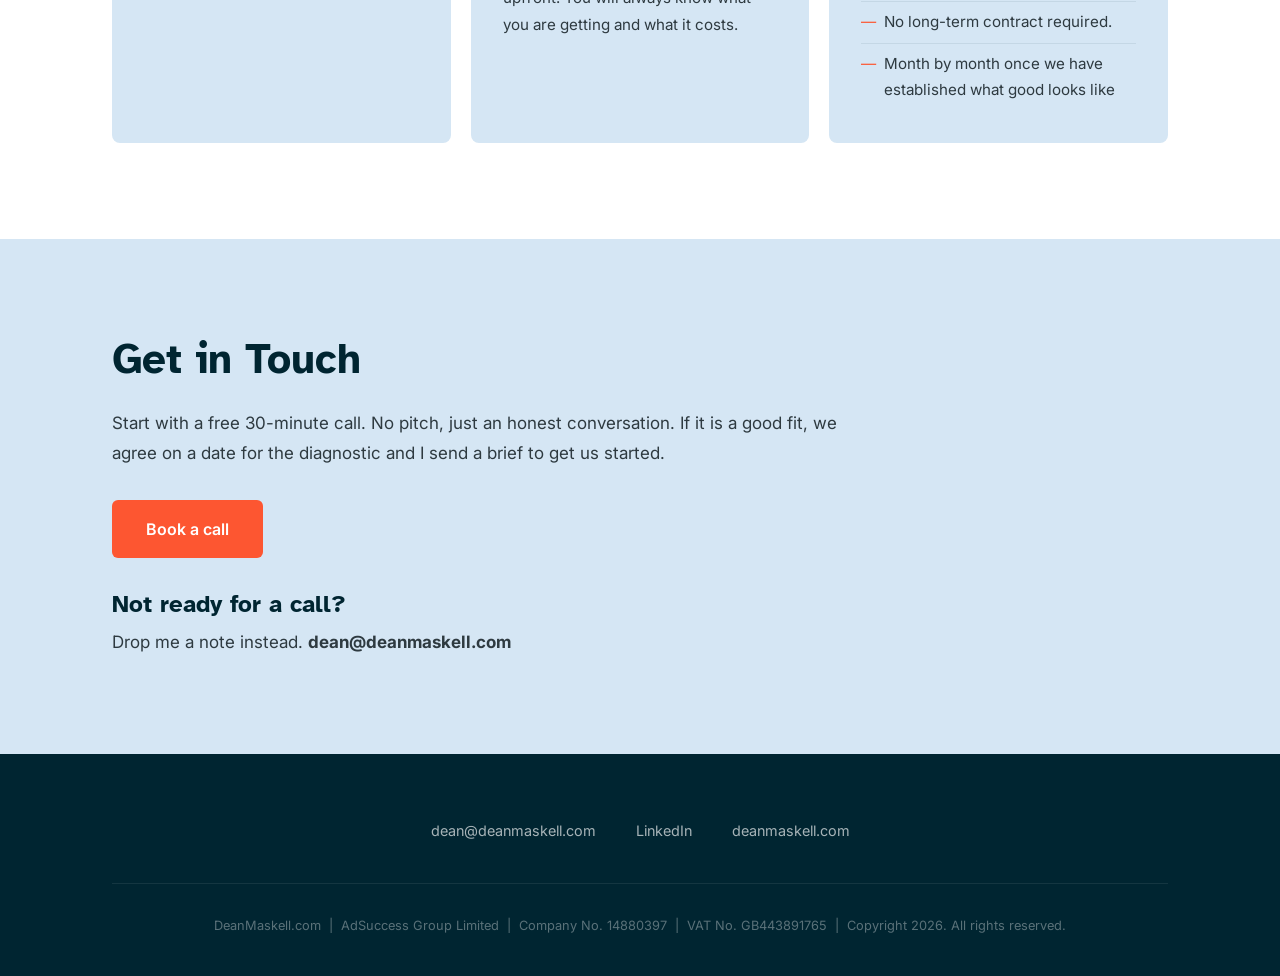
==== commit 13169331: "Add introductory sentence explaining fractional to Why Fractional section Co-Authored-By: Claude Son" ====
--- a/index.html
+++ b/index.html
@@ -401,6 +401,7 @@
         <div class="container">
             <div class="content-box">
                 <h2>Why Fractional</h2>
+                <p>Fractional is a newer term for part-time work from a senior expert. Rather than one employer, they work across multiple clients.</p>
                 <p>Hiring a senior growth or marketing director takes time you probably don't have. The recruitment process alone typically runs three to six months. A senior commercial or marketing director at a business your size, outside London, will cost £80,000 to £110,000 in base salary. Add a recruitment fee of 20–25%, employer National Insurance at 13.8%, and pension and benefits. The true cost in year one is well over £130,000. If it doesn't work out, you start again.</p>
                 <p>Fractional removes that risk entirely. No recruitment process, no long-term employment commitment, senior experience from day one. A retained engagement of two days a month costs £20,400 a year. That is roughly one sixth of the true cost of a permanent hire, with none of the downside. The starting point is a two-day diagnostic at £1,700. If it's useful, we agree what ongoing involvement looks like. If it isn't, you've spent two days and a fraction of what a wrong hire costs, without the months it took to find them.</p>
             </div>
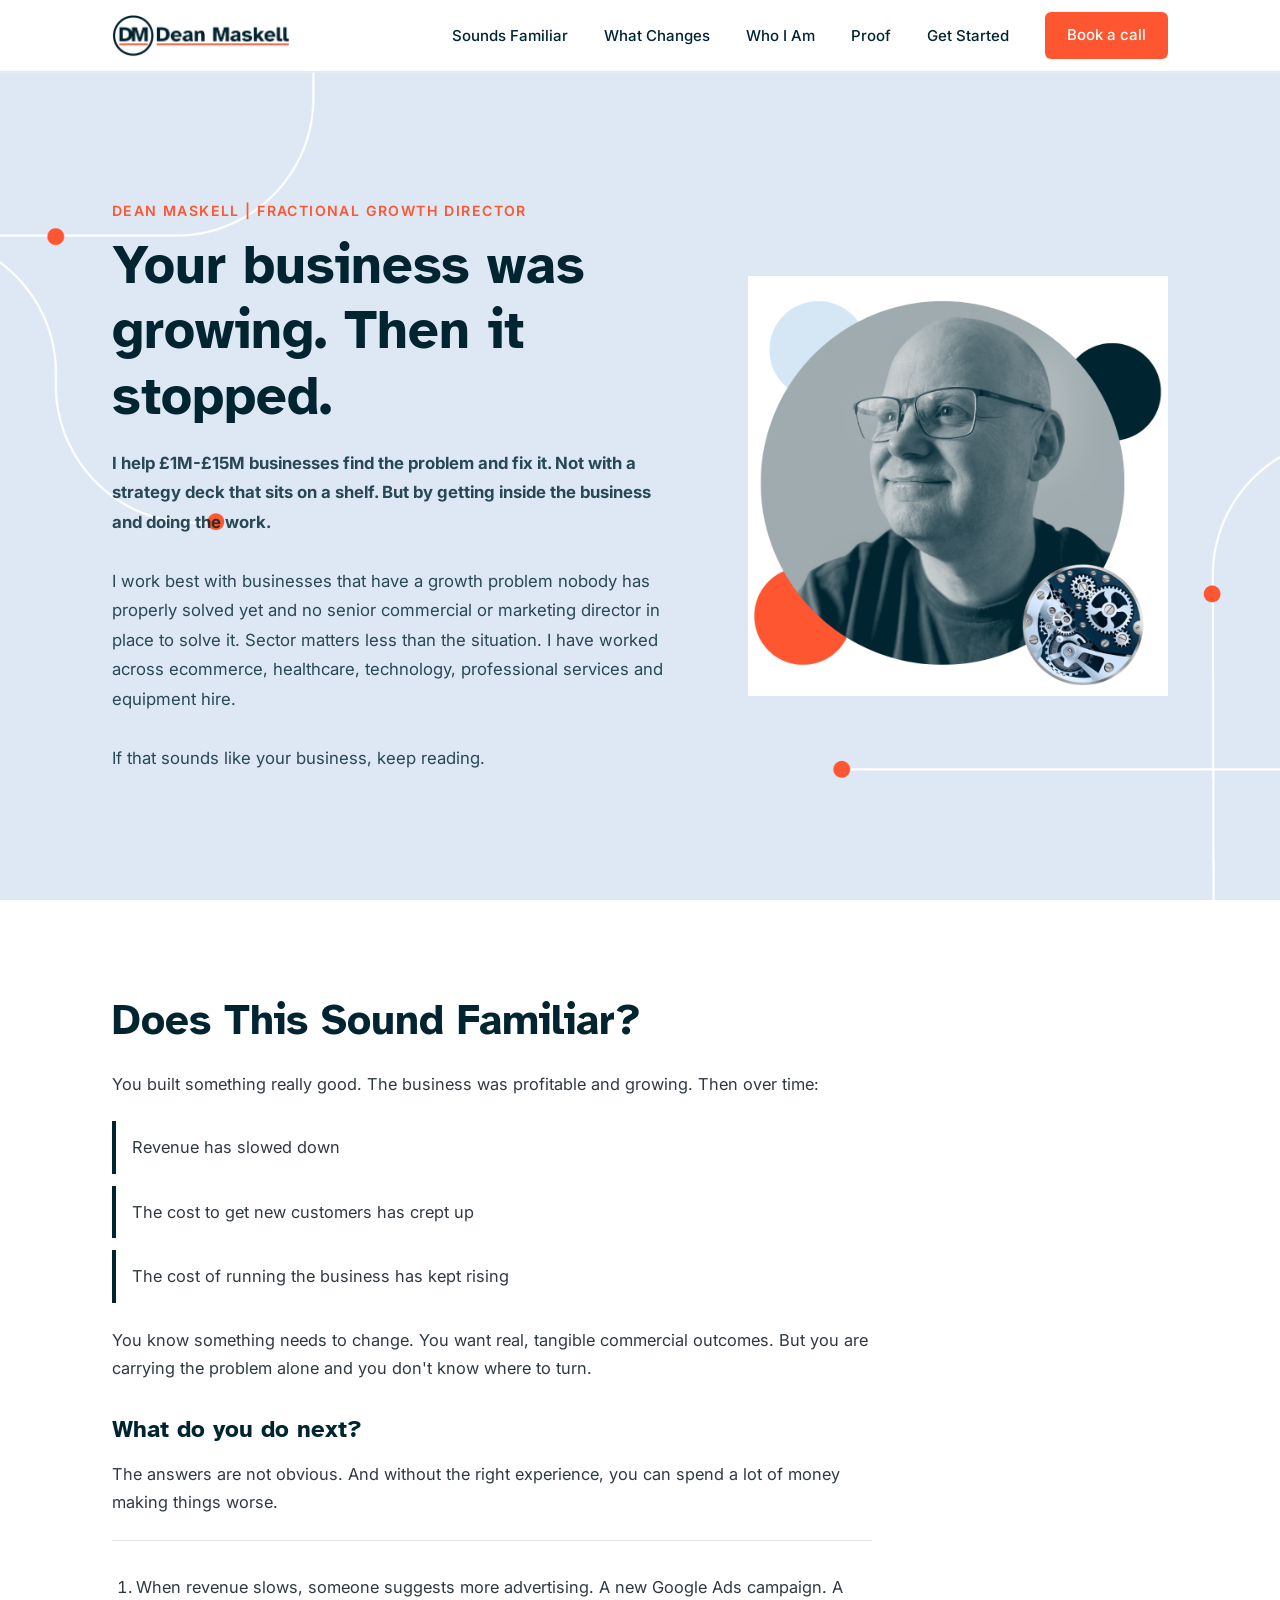
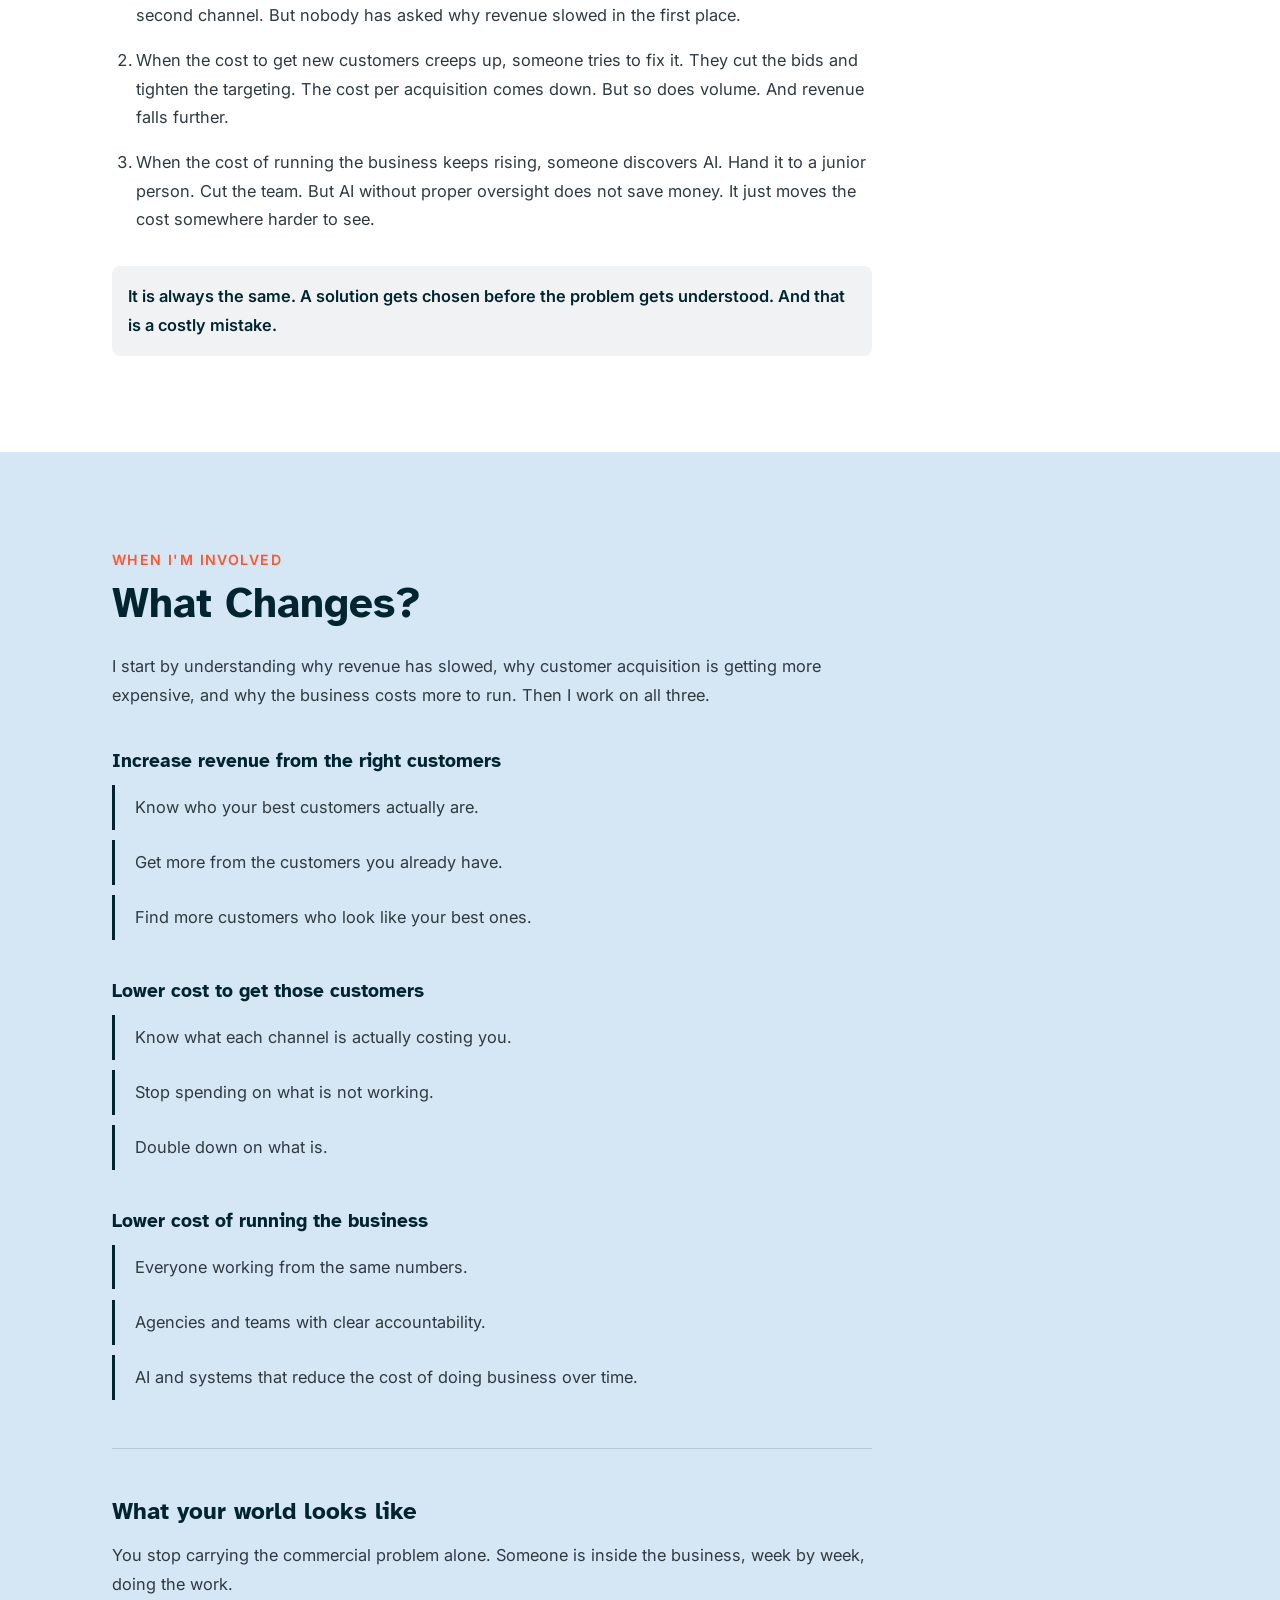
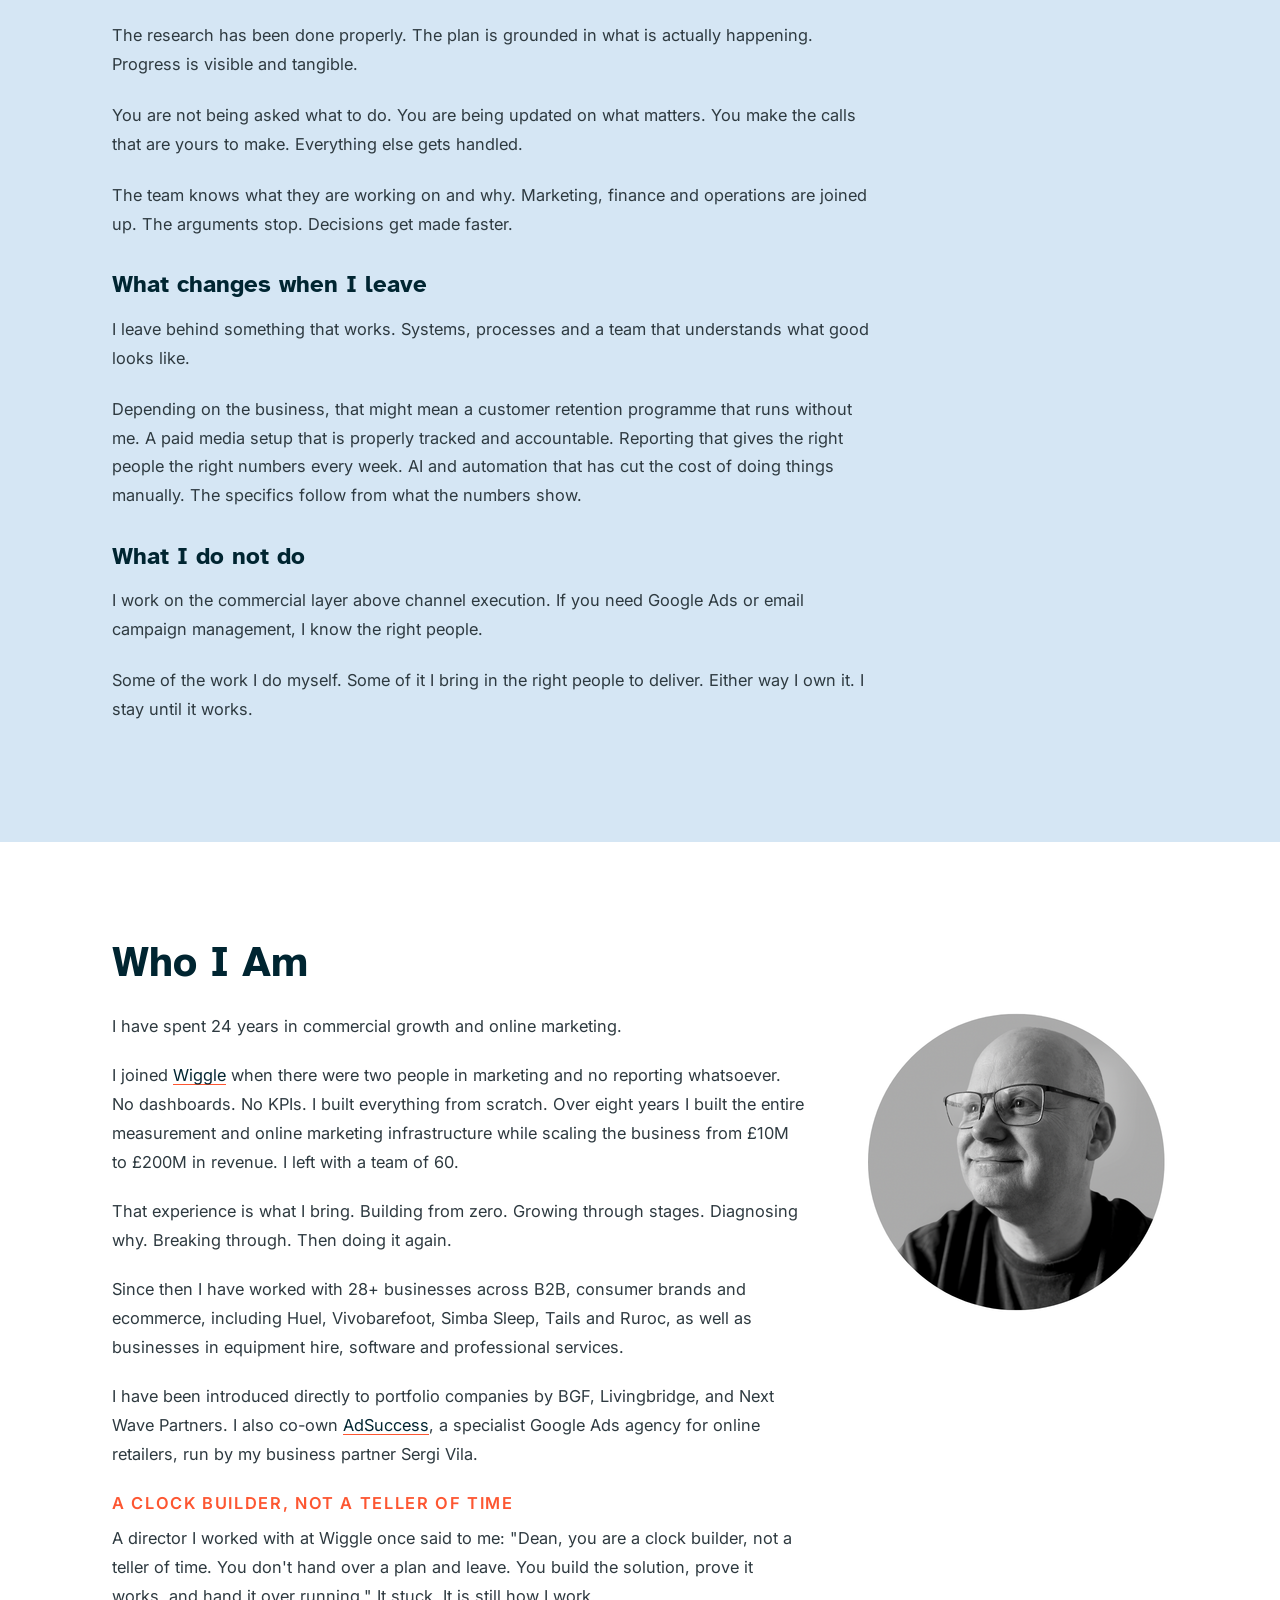
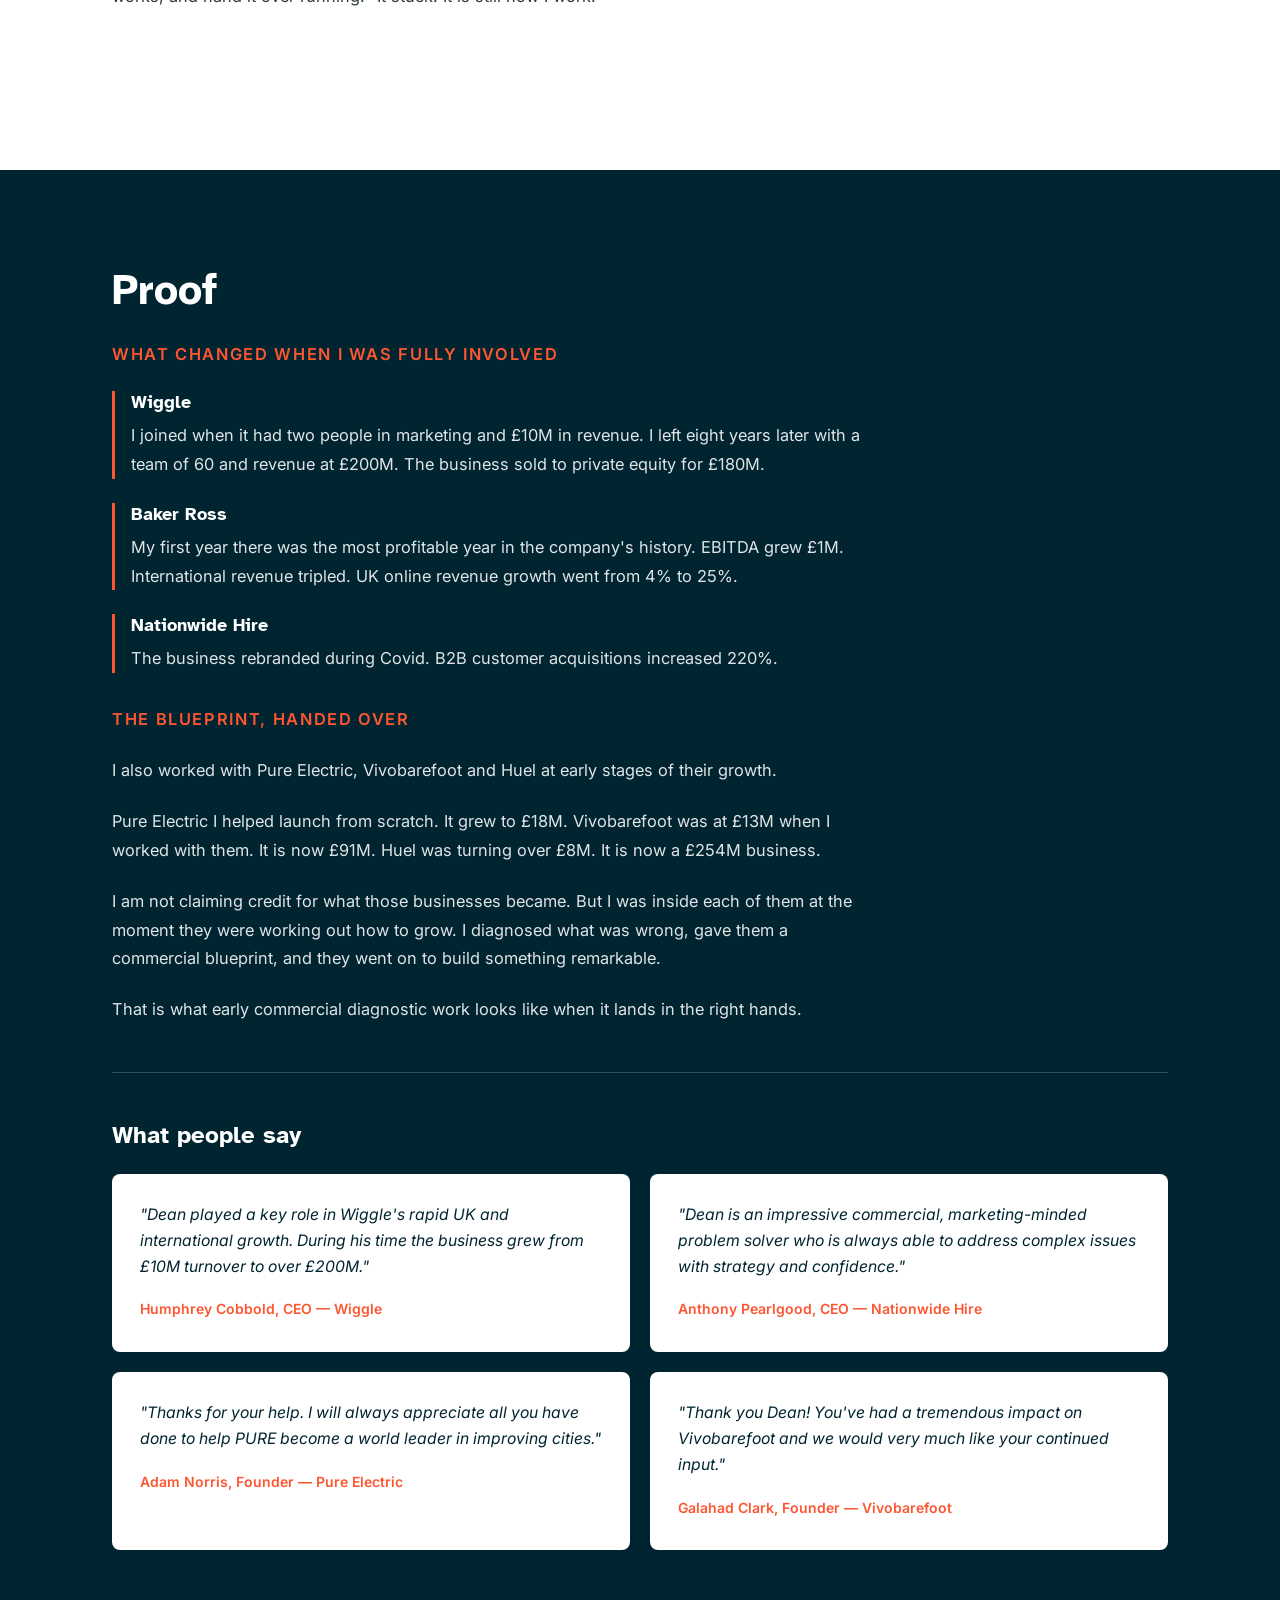
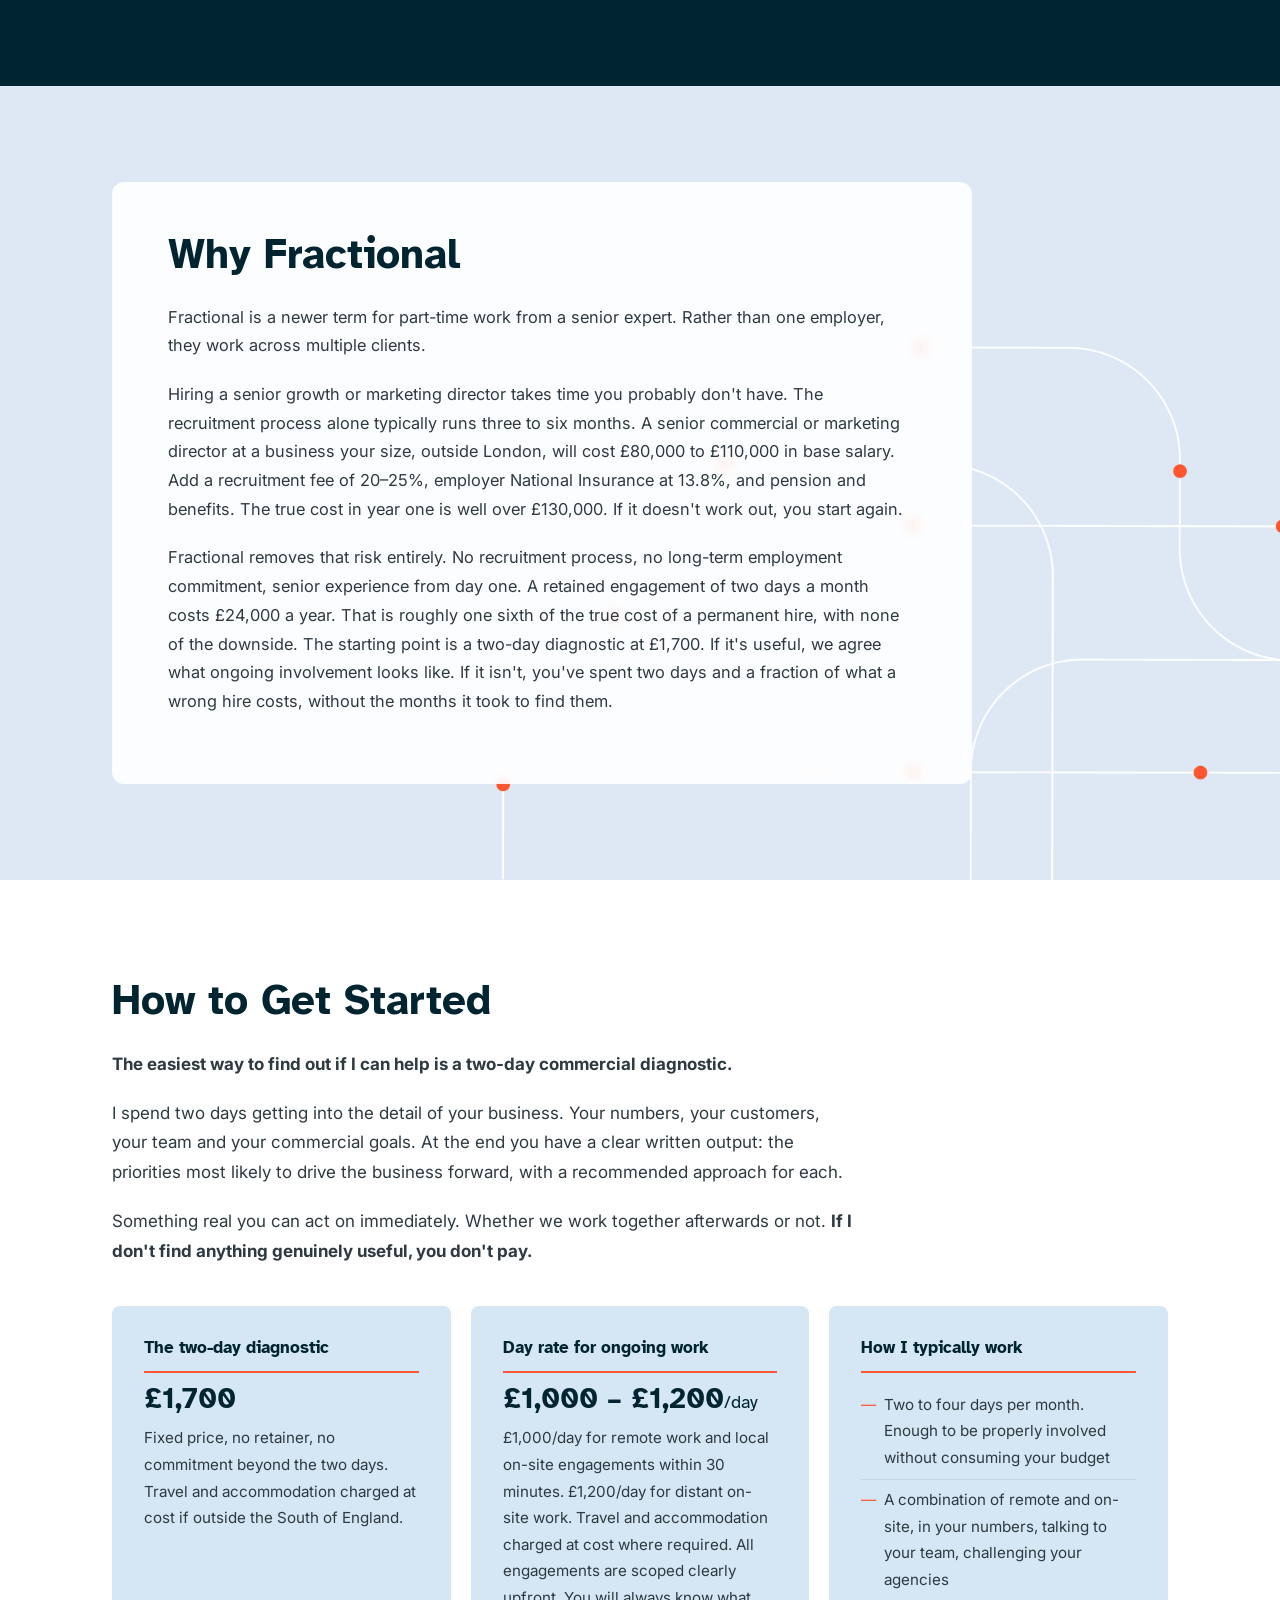
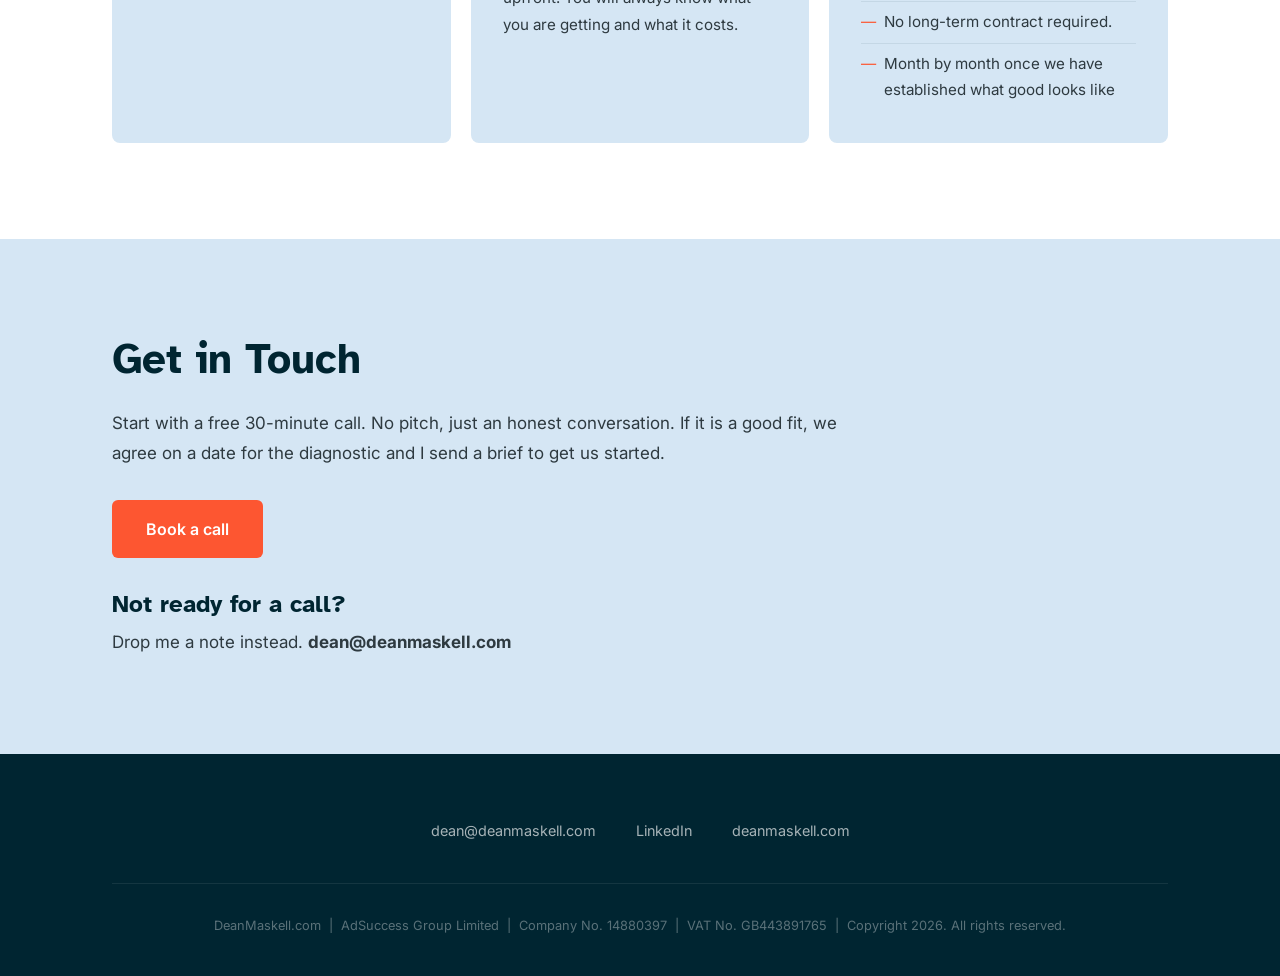
==== commit 5530c1dd: "Update day rates to £1,000–£1,200 and annual retainer to £24,000. Co-authored-by: Cursor <cursoragen" ====
--- a/index.html
+++ b/index.html
@@ -94,7 +94,7 @@
         "name": "United Kingdom"
       },
       "serviceType": "Fractional Growth Director",
-      "priceRange": "£850-£1,700",
+      "priceRange": "£1,000-£1,700",
       "hasOfferCatalog": {
         "@type": "OfferCatalog",
         "name": "Engagement options",
@@ -112,7 +112,7 @@
             "@type": "Offer",
             "name": "Day rate, remote or local on-site",
             "description": "Day rate for remote work and local on-site engagements within 30 minutes.",
-            "price": "850",
+            "price": "1000",
             "priceCurrency": "GBP",
             "category": "Fractional engagement",
             "availability": "https://schema.org/InStock"
@@ -121,7 +121,7 @@
             "@type": "Offer",
             "name": "Day rate, distant on-site",
             "description": "Day rate for distant on-site work. Travel and accommodation charged at cost where required.",
-            "price": "1000",
+            "price": "1200",
             "priceCurrency": "GBP",
             "category": "Fractional engagement",
             "availability": "https://schema.org/InStock"
@@ -403,7 +403,7 @@
                 <h2>Why Fractional</h2>
                 <p>Fractional is a newer term for part-time work from a senior expert. Rather than one employer, they work across multiple clients.</p>
                 <p>Hiring a senior growth or marketing director takes time you probably don't have. The recruitment process alone typically runs three to six months. A senior commercial or marketing director at a business your size, outside London, will cost £80,000 to £110,000 in base salary. Add a recruitment fee of 20–25%, employer National Insurance at 13.8%, and pension and benefits. The true cost in year one is well over £130,000. If it doesn't work out, you start again.</p>
-                <p>Fractional removes that risk entirely. No recruitment process, no long-term employment commitment, senior experience from day one. A retained engagement of two days a month costs £20,400 a year. That is roughly one sixth of the true cost of a permanent hire, with none of the downside. The starting point is a two-day diagnostic at £1,700. If it's useful, we agree what ongoing involvement looks like. If it isn't, you've spent two days and a fraction of what a wrong hire costs, without the months it took to find them.</p>
+                <p>Fractional removes that risk entirely. No recruitment process, no long-term employment commitment, senior experience from day one. A retained engagement of two days a month costs £24,000 a year. That is roughly one sixth of the true cost of a permanent hire, with none of the downside. The starting point is a two-day diagnostic at £1,700. If it's useful, we agree what ongoing involvement looks like. If it isn't, you've spent two days and a fraction of what a wrong hire costs, without the months it took to find them.</p>
             </div>
         </div>
     </section>
@@ -425,8 +425,8 @@
                 </div>
                 <div class="pricing-card">
                     <h3>Day rate for ongoing work</h3>
-                    <p class="price">£850 – £1,000<span class="price-unit">/day</span></p>
-                    <p>£850/day for remote work and local on-site engagements within 30 minutes. £1,000/day for distant on-site work. Travel and accommodation charged at cost where required. All engagements are scoped clearly upfront. You will always know what you are getting and what it costs.</p>
+                    <p class="price">£1,000 – £1,200<span class="price-unit">/day</span></p>
+                    <p>£1,000/day for remote work and local on-site engagements within 30 minutes. £1,200/day for distant on-site work. Travel and accommodation charged at cost where required. All engagements are scoped clearly upfront. You will always know what you are getting and what it costs.</p>
                 </div>
                 <div class="pricing-card">
                     <h3>How I typically work</h3>
